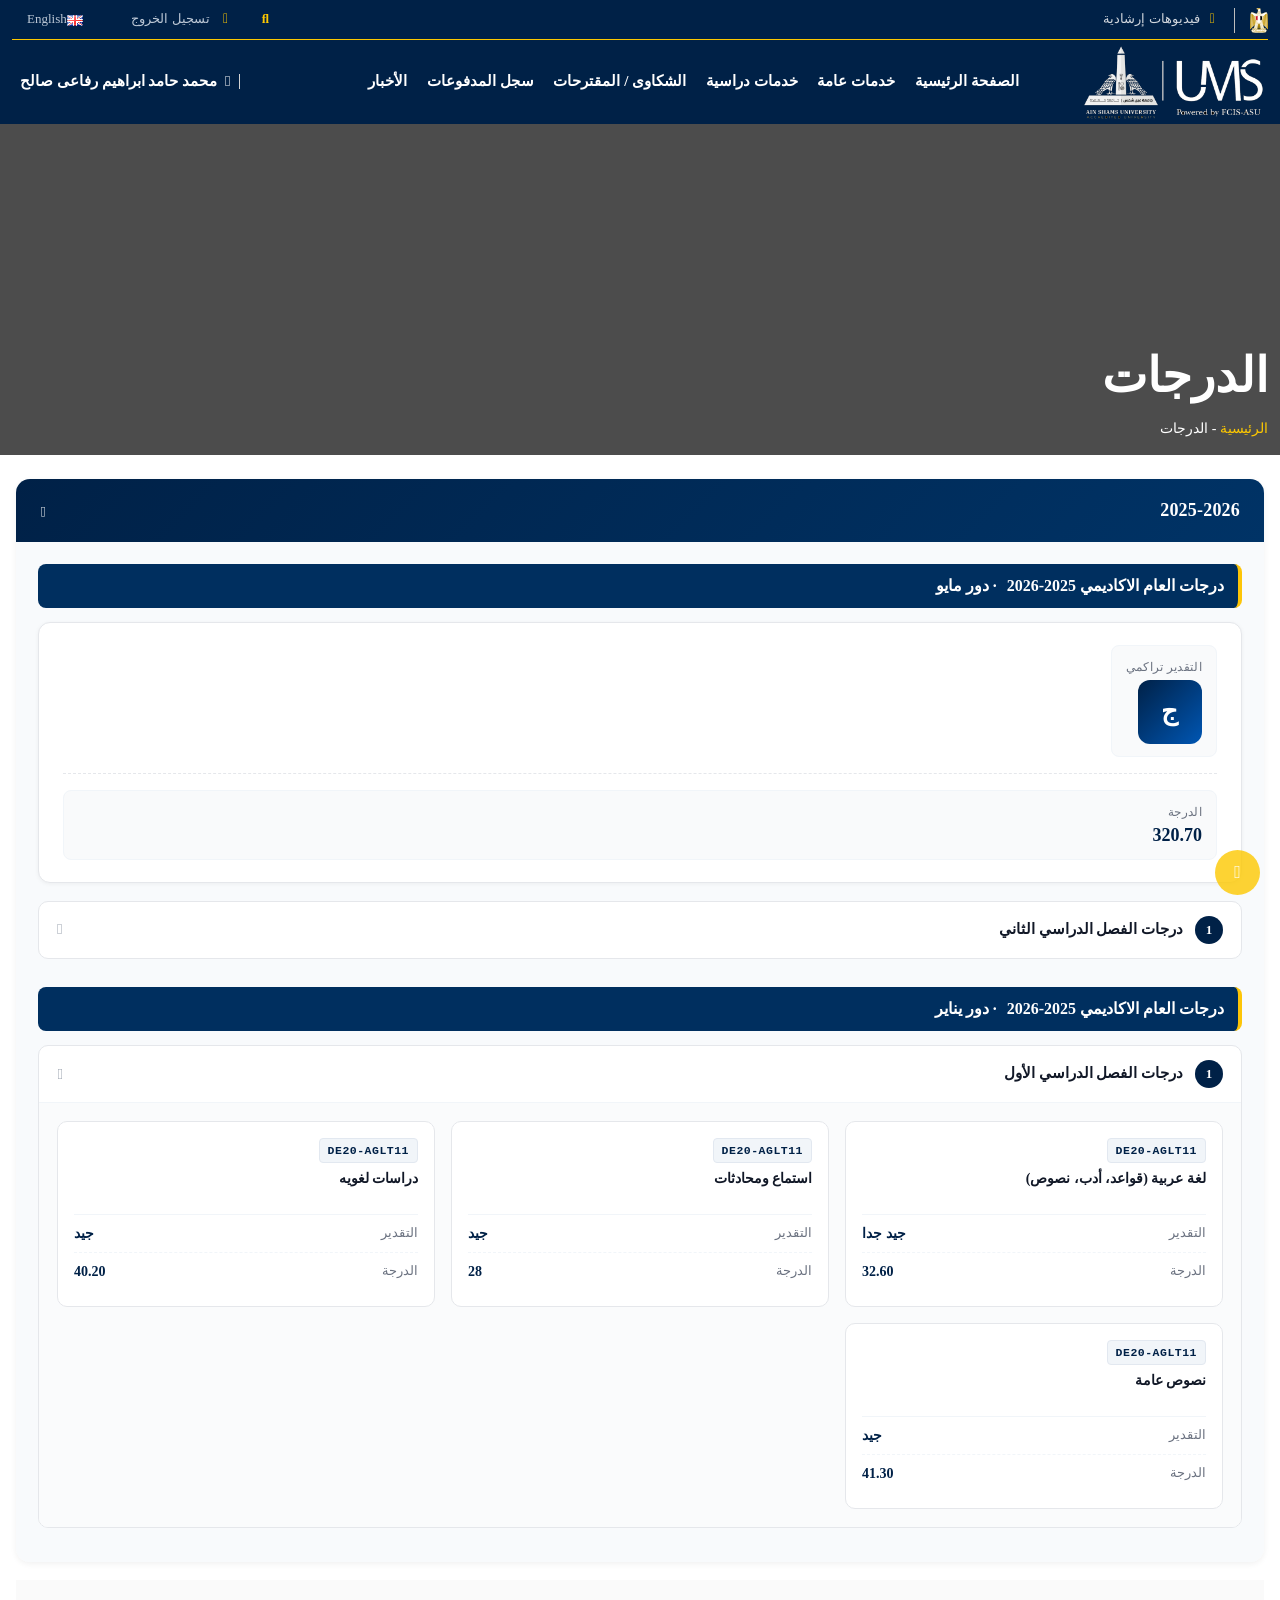
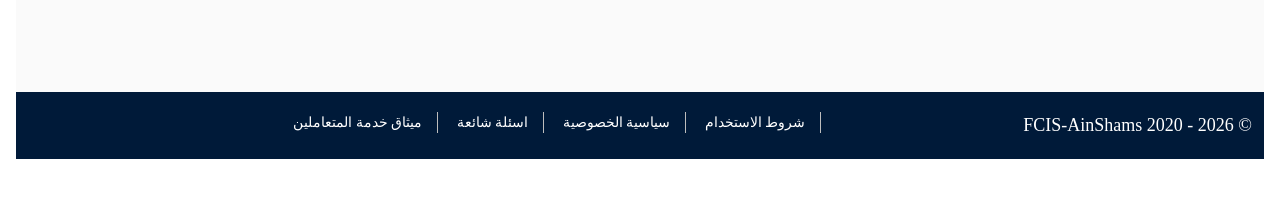
==== index.html @ cf07405a "Add files via upload" ====
<!DOCTYPE html>
<!-- saved from url=(0036)https://ums.asu.edu.eg/StudentGrades -->
<html lang="ar" dir="rtl" style=""
    class="js flexbox flexboxlegacy canvas canvastext webgl no-touch geolocation postmessage no-websqldatabase indexeddb hashchange history draganddrop websockets rgba hsla multiplebgs backgroundsize borderimage borderradius boxshadow textshadow opacity cssanimations csscolumns cssgradients cssreflections csstransforms csstransforms3d csstransitions fontface generatedcontent video audio localstorage sessionstorage webworkers no-applicationcache svg inlinesvg smil svgclippaths k-webkit k-webkit150 js flexbox flexboxlegacy canvas canvastext webgl no-touch geolocation postmessage no-websqldatabase indexeddb hashchange history draganddrop websockets rgba hsla multiplebgs backgroundsize borderimage borderradius boxshadow textshadow opacity cssanimations csscolumns cssgradients cssreflections csstransforms csstransforms3d csstransitions fontface generatedcontent video audio localstorage sessionstorage webworkers no-applicationcache svg inlinesvg smil svgclippaths js  js flexbox canvas canvastext webgl no-touch geolocation postmessage no-websqldatabase indexeddb hashchange history draganddrop websockets rgba hsla multiplebgs backgroundsize borderimage borderradius boxshadow textshadow opacity cssanimations csscolumns cssgradients cssreflections csstransforms csstransforms3d csstransitions fontface generatedcontent video audio localstorage sessionstorage webworkers no-applicationcache svg inlinesvg smil svgclippaths">

<head>
    <meta http-equiv="Content-Type" content="text/html; charset=UTF-8">
    <style type="text/css">
        .swal-icon--error {
            border-color: #f27474;
            -webkit-animation: animateErrorIcon .5s;
            animation: animateErrorIcon .5s
        }

        .swal-icon--error__x-mark {
            position: relative;
            display: block;
            -webkit-animation: animateXMark .5s;
            animation: animateXMark .5s
        }

        .swal-icon--error__line {
            position: absolute;
            height: 5px;
            width: 47px;
            background-color: #f27474;
            display: block;
            top: 37px;
            border-radius: 2px
        }

        .swal-icon--error__line--left {
            -webkit-transform: rotate(45deg);
            transform: rotate(45deg);
            left: 17px
        }

        .swal-icon--error__line--right {
            -webkit-transform: rotate(-45deg);
            transform: rotate(-45deg);
            right: 16px
        }

        @-webkit-keyframes animateErrorIcon {
            0% {
                -webkit-transform: rotateX(100deg);
                transform: rotateX(100deg);
                opacity: 0
            }

            to {
                -webkit-transform: rotateX(0deg);
                transform: rotateX(0deg);
                opacity: 1
            }
        }

        @keyframes animateErrorIcon {
            0% {
                -webkit-transform: rotateX(100deg);
                transform: rotateX(100deg);
                opacity: 0
            }

            to {
                -webkit-transform: rotateX(0deg);
                transform: rotateX(0deg);
                opacity: 1
            }
        }

        @-webkit-keyframes animateXMark {
            0% {
                -webkit-transform: scale(.4);
                transform: scale(.4);
                margin-top: 26px;
                opacity: 0
            }

            50% {
                -webkit-transform: scale(.4);
                transform: scale(.4);
                margin-top: 26px;
                opacity: 0
            }

            80% {
                -webkit-transform: scale(1.15);
                transform: scale(1.15);
                margin-top: -6px
            }

            to {
                -webkit-transform: scale(1);
                transform: scale(1);
                margin-top: 0;
                opacity: 1
            }
        }

        @keyframes animateXMark {
            0% {
                -webkit-transform: scale(.4);
                transform: scale(.4);
                margin-top: 26px;
                opacity: 0
            }

            50% {
                -webkit-transform: scale(.4);
                transform: scale(.4);
                margin-top: 26px;
                opacity: 0
            }

            80% {
                -webkit-transform: scale(1.15);
                transform: scale(1.15);
                margin-top: -6px
            }

            to {
                -webkit-transform: scale(1);
                transform: scale(1);
                margin-top: 0;
                opacity: 1
            }
        }

        .swal-icon--warning {
            border-color: #f8bb86;
            -webkit-animation: pulseWarning .75s infinite alternate;
            animation: pulseWarning .75s infinite alternate
        }

        .swal-icon--warning__body {
            width: 5px;
            height: 47px;
            top: 10px;
            border-radius: 2px;
            margin-left: -2px
        }

        .swal-icon--warning__body,
        .swal-icon--warning__dot {
            position: absolute;
            left: 50%;
            background-color: #f8bb86
        }

        .swal-icon--warning__dot {
            width: 7px;
            height: 7px;
            border-radius: 50%;
            margin-left: -4px;
            bottom: -11px
        }

        @-webkit-keyframes pulseWarning {
            0% {
                border-color: #f8d486
            }

            to {
                border-color: #f8bb86
            }
        }

        @keyframes pulseWarning {
            0% {
                border-color: #f8d486
            }

            to {
                border-color: #f8bb86
            }
        }

        .swal-icon--success {
            border-color: #a5dc86
        }

        .swal-icon--success:after,
        .swal-icon--success:before {
            content: "";
            border-radius: 50%;
            position: absolute;
            width: 60px;
            height: 120px;
            background: #fff;
            -webkit-transform: rotate(45deg);
            transform: rotate(45deg)
        }

        .swal-icon--success:before {
            border-radius: 120px 0 0 120px;
            top: -7px;
            left: -33px;
            -webkit-transform: rotate(-45deg);
            transform: rotate(-45deg);
            -webkit-transform-origin: 60px 60px;
            transform-origin: 60px 60px
        }

        .swal-icon--success:after {
            border-radius: 0 120px 120px 0;
            top: -11px;
            left: 30px;
            -webkit-transform: rotate(-45deg);
            transform: rotate(-45deg);
            -webkit-transform-origin: 0 60px;
            transform-origin: 0 60px;
            -webkit-animation: rotatePlaceholder 4.25s ease-in;
            animation: rotatePlaceholder 4.25s ease-in
        }

        .swal-icon--success__ring {
            width: 80px;
            height: 80px;
            border: 4px solid hsla(98, 55%, 69%, .2);
            border-radius: 50%;
            box-sizing: content-box;
            position: absolute;
            left: -4px;
            top: -4px;
            z-index: 2
        }

        .swal-icon--success__hide-corners {
            width: 5px;
            height: 90px;
            background-color: #fff;
            padding: 1px;
            position: absolute;
            left: 28px;
            top: 8px;
            z-index: 1;
            -webkit-transform: rotate(-45deg);
            transform: rotate(-45deg)
        }

        .swal-icon--success__line {
            height: 5px;
            background-color: #a5dc86;
            display: block;
            border-radius: 2px;
            position: absolute;
            z-index: 2
        }

        .swal-icon--success__line--tip {
            width: 25px;
            left: 14px;
            top: 46px;
            -webkit-transform: rotate(45deg);
            transform: rotate(45deg);
            -webkit-animation: animateSuccessTip .75s;
            animation: animateSuccessTip .75s
        }

        .swal-icon--success__line--long {
            width: 47px;
            right: 8px;
            top: 38px;
            -webkit-transform: rotate(-45deg);
            transform: rotate(-45deg);
            -webkit-animation: animateSuccessLong .75s;
            animation: animateSuccessLong .75s
        }

        @-webkit-keyframes rotatePlaceholder {
            0% {
                -webkit-transform: rotate(-45deg);
                transform: rotate(-45deg)
            }

            5% {
                -webkit-transform: rotate(-45deg);
                transform: rotate(-45deg)
            }

            12% {
                -webkit-transform: rotate(-405deg);
                transform: rotate(-405deg)
            }

            to {
                -webkit-transform: rotate(-405deg);
                transform: rotate(-405deg)
            }
        }

        @keyframes rotatePlaceholder {
            0% {
                -webkit-transform: rotate(-45deg);
                transform: rotate(-45deg)
            }

            5% {
                -webkit-transform: rotate(-45deg);
                transform: rotate(-45deg)
            }

            12% {
                -webkit-transform: rotate(-405deg);
                transform: rotate(-405deg)
            }

            to {
                -webkit-transform: rotate(-405deg);
                transform: rotate(-405deg)
            }
        }

        @-webkit-keyframes animateSuccessTip {
            0% {
                width: 0;
                left: 1px;
                top: 19px
            }

            54% {
                width: 0;
                left: 1px;
                top: 19px
            }

            70% {
                width: 50px;
                left: -8px;
                top: 37px
            }

            84% {
                width: 17px;
                left: 21px;
                top: 48px
            }

            to {
                width: 25px;
                left: 14px;
                top: 45px
            }
        }

        @keyframes animateSuccessTip {
            0% {
                width: 0;
                left: 1px;
                top: 19px
            }

            54% {
                width: 0;
                left: 1px;
                top: 19px
            }

            70% {
                width: 50px;
                left: -8px;
                top: 37px
            }

            84% {
                width: 17px;
                left: 21px;
                top: 48px
            }

            to {
                width: 25px;
                left: 14px;
                top: 45px
            }
        }

        @-webkit-keyframes animateSuccessLong {
            0% {
                width: 0;
                right: 46px;
                top: 54px
            }

            65% {
                width: 0;
                right: 46px;
                top: 54px
            }

            84% {
                width: 55px;
                right: 0;
                top: 35px
            }

            to {
                width: 47px;
                right: 8px;
                top: 38px
            }
        }

        @keyframes animateSuccessLong {
            0% {
                width: 0;
                right: 46px;
                top: 54px
            }

            65% {
                width: 0;
                right: 46px;
                top: 54px
            }

            84% {
                width: 55px;
                right: 0;
                top: 35px
            }

            to {
                width: 47px;
                right: 8px;
                top: 38px
            }
        }

        .swal-icon--info {
            border-color: #c9dae1
        }

        .swal-icon--info:before {
            width: 5px;
            height: 29px;
            bottom: 17px;
            border-radius: 2px;
            margin-left: -2px
        }

        .swal-icon--info:after,
        .swal-icon--info:before {
            content: "";
            position: absolute;
            left: 50%;
            background-color: #c9dae1
        }

        .swal-icon--info:after {
            width: 7px;
            height: 7px;
            border-radius: 50%;
            margin-left: -3px;
            top: 19px
        }

        .swal-icon {
            width: 80px;
            height: 80px;
            border-width: 4px;
            border-style: solid;
            border-radius: 50%;
            padding: 0;
            position: relative;
            box-sizing: content-box;
            margin: 20px auto
        }

        .swal-icon:first-child {
            margin-top: 32px
        }

        .swal-icon--custom {
            width: auto;
            height: auto;
            max-width: 100%;
            border: none;
            border-radius: 0
        }

        .swal-icon img {
            max-width: 100%;
            max-height: 100%
        }

        .swal-title {
            color: rgba(0, 0, 0, .65);
            font-weight: 600;
            text-transform: none;
            position: relative;
            display: block;
            padding: 13px 16px;
            font-size: 27px;
            line-height: normal;
            text-align: center;
            margin-bottom: 0
        }

        .swal-title:first-child {
            margin-top: 26px
        }

        .swal-title:not(:first-child) {
            padding-bottom: 0
        }

        .swal-title:not(:last-child) {
            margin-bottom: 13px
        }

        .swal-text {
            font-size: 16px;
            position: relative;
            float: none;
            line-height: normal;
            vertical-align: top;
            text-align: left;
            display: inline-block;
            margin: 0;
            padding: 0 10px;
            font-weight: 400;
            color: rgba(0, 0, 0, .64);
            max-width: calc(100% - 20px);
            overflow-wrap: break-word;
            box-sizing: border-box
        }

        .swal-text:first-child {
            margin-top: 45px
        }

        .swal-text:last-child {
            margin-bottom: 45px
        }

        .swal-footer {
            text-align: right;
            padding-top: 13px;
            margin-top: 13px;
            padding: 13px 16px;
            border-radius: inherit;
            border-top-left-radius: 0;
            border-top-right-radius: 0
        }

        .swal-button-container {
            margin: 5px;
            display: inline-block;
            position: relative
        }

        .swal-button {
            background-color: #7cd1f9;
            color: #fff;
            border: none;
            box-shadow: none;
            border-radius: 5px;
            font-weight: 600;
            font-size: 14px;
            padding: 10px 24px;
            margin: 0;
            cursor: pointer
        }

        .swal-button:not([disabled]):hover {
            background-color: #78cbf2
        }

        .swal-button:active {
            background-color: #70bce0
        }

        .swal-button:focus {
            outline: none;
            box-shadow: 0 0 0 1px #fff, 0 0 0 3px rgba(43, 114, 165, .29)
        }

        .swal-button[disabled] {
            opacity: .5;
            cursor: default
        }

        .swal-button::-moz-focus-inner {
            border: 0
        }

        .swal-button--cancel {
            color: #555;
            background-color: #efefef
        }

        .swal-button--cancel:not([disabled]):hover {
            background-color: #e8e8e8
        }

        .swal-button--cancel:active {
            background-color: #d7d7d7
        }

        .swal-button--cancel:focus {
            box-shadow: 0 0 0 1px #fff, 0 0 0 3px rgba(116, 136, 150, .29)
        }

        .swal-button--danger {
            background-color: #e64942
        }

        .swal-button--danger:not([disabled]):hover {
            background-color: #df4740
        }

        .swal-button--danger:active {
            background-color: #cf423b
        }

        .swal-button--danger:focus {
            box-shadow: 0 0 0 1px #fff, 0 0 0 3px rgba(165, 43, 43, .29)
        }

        .swal-content {
            padding: 0 20px;
            margin-top: 20px;
            font-size: medium
        }

        .swal-content:last-child {
            margin-bottom: 20px
        }

        .swal-content__input,
        .swal-content__textarea {
            -webkit-appearance: none;
            background-color: #fff;
            border: none;
            font-size: 14px;
            display: block;
            box-sizing: border-box;
            width: 100%;
            border: 1px solid rgba(0, 0, 0, .14);
            padding: 10px 13px;
            border-radius: 2px;
            transition: border-color .2s
        }

        .swal-content__input:focus,
        .swal-content__textarea:focus {
            outline: none;
            border-color: #6db8ff
        }

        .swal-content__textarea {
            resize: vertical
        }

        .swal-button--loading {
            color: transparent
        }

        .swal-button--loading~.swal-button__loader {
            opacity: 1
        }

        .swal-button__loader {
            position: absolute;
            height: auto;
            width: 43px;
            z-index: 2;
            left: 50%;
            top: 50%;
            -webkit-transform: translateX(-50%) translateY(-50%);
            transform: translateX(-50%) translateY(-50%);
            text-align: center;
            pointer-events: none;
            opacity: 0
        }

        .swal-button__loader div {
            display: inline-block;
            float: none;
            vertical-align: baseline;
            width: 9px;
            height: 9px;
            padding: 0;
            border: none;
            margin: 2px;
            opacity: .4;
            border-radius: 7px;
            background-color: hsla(0, 0%, 100%, .9);
            transition: background .2s;
            -webkit-animation: swal-loading-anim 1s infinite;
            animation: swal-loading-anim 1s infinite
        }

        .swal-button__loader div:nth-child(3n+2) {
            -webkit-animation-delay: .15s;
            animation-delay: .15s
        }

        .swal-button__loader div:nth-child(3n+3) {
            -webkit-animation-delay: .3s;
            animation-delay: .3s
        }

        @-webkit-keyframes swal-loading-anim {
            0% {
                opacity: .4
            }

            20% {
                opacity: .4
            }

            50% {
                opacity: 1
            }

            to {
                opacity: .4
            }
        }

        @keyframes swal-loading-anim {
            0% {
                opacity: .4
            }

            20% {
                opacity: .4
            }

            50% {
                opacity: 1
            }

            to {
                opacity: .4
            }
        }

        .swal-overlay {
            position: fixed;
            top: 0;
            bottom: 0;
            left: 0;
            right: 0;
            text-align: center;
            font-size: 0;
            overflow-y: auto;
            background-color: rgba(0, 0, 0, .4);
            z-index: 10000;
            pointer-events: none;
            opacity: 0;
            transition: opacity .3s
        }

        .swal-overlay:before {
            content: " ";
            display: inline-block;
            vertical-align: middle;
            height: 100%
        }

        .swal-overlay--show-modal {
            opacity: 1;
            pointer-events: auto
        }

        .swal-overlay--show-modal .swal-modal {
            opacity: 1;
            pointer-events: auto;
            box-sizing: border-box;
            -webkit-animation: showSweetAlert .3s;
            animation: showSweetAlert .3s;
            will-change: transform
        }

        .swal-modal {
            width: 478px;
            opacity: 0;
            pointer-events: none;
            background-color: #fff;
            text-align: center;
            border-radius: 5px;
            position: static;
            margin: 20px auto;
            display: inline-block;
            vertical-align: middle;
            -webkit-transform: scale(1);
            transform: scale(1);
            -webkit-transform-origin: 50% 50%;
            transform-origin: 50% 50%;
            z-index: 10001;
            transition: opacity .2s, -webkit-transform .3s;
            transition: transform .3s, opacity .2s;
            transition: transform .3s, opacity .2s, -webkit-transform .3s
        }

        @media (max-width:500px) {
            .swal-modal {
                width: calc(100% - 20px)
            }
        }

        @-webkit-keyframes showSweetAlert {
            0% {
                -webkit-transform: scale(1);
                transform: scale(1)
            }

            1% {
                -webkit-transform: scale(.5);
                transform: scale(.5)
            }

            45% {
                -webkit-transform: scale(1.05);
                transform: scale(1.05)
            }

            80% {
                -webkit-transform: scale(.95);
                transform: scale(.95)
            }

            to {
                -webkit-transform: scale(1);
                transform: scale(1)
            }
        }

        @keyframes showSweetAlert {
            0% {
                -webkit-transform: scale(1);
                transform: scale(1)
            }

            1% {
                -webkit-transform: scale(.5);
                transform: scale(.5)
            }

            45% {
                -webkit-transform: scale(1.05);
                transform: scale(1.05)
            }

            80% {
                -webkit-transform: scale(.95);
                transform: scale(.95)
            }

            to {
                -webkit-transform: scale(1);
                transform: scale(1)
            }
        }
    </style>



    <meta name="viewport" content="width=device-width, initial-scale=1, shrink-to-fit=no">
    <meta property="og:url" content="https://ums.asu.edu.eg/">
    <meta property="og:image" content="/images/logoums (1).png">
    <meta property="og:description" content="Digital Management System of Ain Shams University">
    <meta property="og:image:width" content="1280">
    <meta property="og:image:height" content="640">
    <link rel="icon" href="https://ums.asu.edu.eg/favicon.ico" type="image/x-icon">
    <title>الدرجات | منصة الجامعة الذكية </title>


    <!-- Normalize CSS -->
    <link rel="stylesheet" href="./الدرجات _ منصة الجامعة الذكية_files/normalize.css">
    <!-- Main CSS -->
    <link rel="stylesheet" href="./الدرجات _ منصة الجامعة الذكية_files/main.css">
    <!-- Bootstrap CSS -->
    <link rel="stylesheet" href="./الدرجات _ منصة الجامعة الذكية_files/bootstrap.min.css">
    <!-- Animate CSS -->
    <link rel="stylesheet" href="./الدرجات _ منصة الجامعة الذكية_files/animate.min.css">
    <!-- Font-awesome CSS-->
    <link rel="stylesheet" href="./الدرجات _ منصة الجامعة الذكية_files/all.min.css">
    <link rel="stylesheet" href="./الدرجات _ منصة الجامعة الذكية_files/fontawesome.min.css">
    <!-- Owl Caousel CSS -->
    <link rel="stylesheet" href="./الدرجات _ منصة الجامعة الذكية_files/owl.carousel.min.css">
    <link rel="stylesheet" href="./الدرجات _ منصة الجامعة الذكية_files/owl.theme.default.min.css">
    <!-- Main Menu CSS -->
    <link rel="stylesheet" href="./الدرجات _ منصة الجامعة الذكية_files/meanmenu.min.css">
    <!-- nivo slider CSS -->
    <link rel="stylesheet" href="./الدرجات _ منصة الجامعة الذكية_files/nivo-slider.css" type="text/css">
    <link rel="stylesheet" href="./الدرجات _ منصة الجامعة الذكية_files/preview.css" type="text/css" media="screen">
    <!-- Datetime Picker Style CSS -->
    <link rel="stylesheet" href="./الدرجات _ منصة الجامعة الذكية_files/jquery.datetimepicker.css">
    <!-- Select2 CSS -->
    <link rel="stylesheet" href="./الدرجات _ منصة الجامعة الذكية_files/select2.min.css">
    <!-- Magic popup CSS -->
    <link rel="stylesheet" href="./الدرجات _ منصة الجامعة الذكية_files/magnific-popup.css">
    <!-- Switch Style CSS -->
    <link rel="stylesheet" href="./الدرجات _ منصة الجامعة الذكية_files/hover-min.css">
    <!-- ReImageGrid CSS -->
    <link rel="stylesheet" href="./الدرجات _ منصة الجامعة الذكية_files/reImageGrid.css">
    <!-- Nouislider Style CSS -->
    <link rel="stylesheet" href="./الدرجات _ منصة الجامعة الذكية_files/nouislider.min.css">
    <!-- Custom CSS -->
    <link rel="stylesheet" href="./الدرجات _ منصة الجامعة الذكية_files/style.css">

    <link href="./الدرجات _ منصة الجامعة الذكية_files/fontawesome-all.css" rel="stylesheet">
    <!--Kendo-->
    <link href="./الدرجات _ منصة الجامعة الذكية_files/kendo.common-bootstrap.min.css" rel="stylesheet" type="text/css">
    <link href="./الدرجات _ منصة الجامعة الذكية_files/kendo.mobile.all.min.css" rel="stylesheet" type="text/css">
    <link href="./الدرجات _ منصة الجامعة الذكية_files/kendo.dataviz.min.css" rel="stylesheet" type="text/css">
    <link href="./الدرجات _ منصة الجامعة الذكية_files/kendo.bootstrap.min.css" rel="stylesheet" type="text/css">
    <link href="./الدرجات _ منصة الجامعة الذكية_files/kendo.dataviz.bootstrap.min.css" rel="stylesheet" type="text/css">
    <!--Kendo custom styles-->
    <style>
        .k-dropdown .k-state-focused,
        .k-filebrowser-dropzone,
        .k-list>.k-state-hover,
        .k-listbox .k-item:hover:not(.k-state-disabled),
        .k-mobile-list .k-edit-label.k-check:active,
        .k-mobile-list .k-item>.k-label:active,
        .k-mobile-list .k-item>.k-link:active,
        .k-mobile-list .k-recur-view .k-check:active,
        .k-pager-wrap .k-link:hover,
        .k-scheduler .k-scheduler-toolbar ul li.k-state-hover,
        .k-splitbar-horizontal-hover:hover,
        .k-splitbar-vertical-hover:hover,
        .k-state-hover,
        .k-state-hover:hover {
            background-color: #0021473d;
        }

        .k-list>.k-state-focused.k-state-selected,
        .k-listview>.k-state-focused.k-state-selected,
        .k-state-focused.k-state-selected,
        td.k-state-focused.k-state-selected {
            box-shadow: inset 0 0 10px 3px #002147;
        }

        .k-draghandle.k-state-selected:hover,
        .k-ghost-splitbar-horizontal,
        .k-ghost-splitbar-vertical,
        .k-list>.k-state-highlight,
        .k-list>.k-state-selected,
        .k-marquee-color,
        .k-panel>.k-state-selected,
        .k-scheduler .k-scheduler-toolbar .k-state-selected,
        .k-scheduler .k-today.k-state-selected,
        .k-state-selected,
        .k-state-selected:link,
        .k-state-selected:visited,
        .k-tool.k-state-selected {
            background-color: #002147;
            border-color: #002147;
        }

        .k-link:link,
        .k-link:visited,
        .k-nav-current.k-state-hover .k-link {
            color: #002147;
        }
    </style>
    <link href="./الدرجات _ منصة الجامعة الذكية_files/kendo.rtl.min.css" rel="stylesheet" type="text/css">
    <script src="./الدرجات _ منصة الجامعة الذكية_files/jquery-2.2.4.min.js.تنزيل" type="text/javascript"></script>
    <script src="./الدرجات _ منصة الجامعة الذكية_files/modernizr-2.8.3.js.تنزيل"></script>
    <script src="./الدرجات _ منصة الجامعة الذكية_files/jszip.min.js.تنزيل"></script>
    <script src="./الدرجات _ منصة الجامعة الذكية_files/kendo.all.min.js.تنزيل"></script>
    <script src="./الدرجات _ منصة الجامعة الذكية_files/kendo.dropdownlist.min.js.تنزيل"></script>
    <script src="./الدرجات _ منصة الجامعة الذكية_files/kendo.aspnetmvc.min.js.تنزيل"></script>
    <script src="./الدرجات _ منصة الجامعة الذكية_files/modernizr-2.8.3.js.تنزيل"></script>
    <script src="./الدرجات _ منصة الجامعة الذكية_files/kendo.modernizr.custom.js.تنزيل"></script>


    <!-- BEGIN SWEETALERT -->
    <link href="./الدرجات _ منصة الجامعة الذكية_files/sweetalert2.min.css" rel="stylesheet">
    <script src="./الدرجات _ منصة الجامعة الذكية_files/sweetalert2.min.js.تنزيل"></script>
    <script src="./الدرجات _ منصة الجامعة الذكية_files/modernizr-2.8.3.min.js.تنزيل"></script>

    <script src="./الدرجات _ منصة الجامعة الذكية_files/sweetalert.min.js.تنزيل"></script>
    <!-- Owl Cauosel JS -->
    <script src="./الدرجات _ منصة الجامعة الذكية_files/owl.carousel.min.js.تنزيل" type="text/javascript"></script>
    <style>
        .BDTLL_status {
            cursor: pointer;
            display: inline;
            margin-right: 3px;
            width: 16px;
            height: 16px;
        }

        /*# sourceMappingURL=[data-uri] */
    </style>
    <style>
        .BDTLL_icon_ok {
            background-image: url([data-uri]);
        }

        .BDTLL_icon_critical {
            background-image: url([data-uri]);
        }

        .BDTLL_icon_alert {
            background-image: url([data-uri]);
        }

        .BDTLL_icon_disabled {
            background-image: url([data-uri]);
        }

        .BDTLL_icon_whitelisted {
            background-image: url([data-uri]);
        }

        .BDTLL_Search_Popup {
            font-family: -apple-system, BlinkMacSystemFont, 'Segoe UI', 'Roboto', system-ui;

            position: absolute !important;
            min-height: 70px !important;

            border-style: solid !important;
            border-width: 1px !important;
            border-radius: 5px !important;

            overflow: hidden !important;
            z-index: 999999999999999 !important;

            background-color: rgb(255, 255, 255) !important;
            border-color: rgba(100, 100, 100, 0.9) !important;
        }

        .BDTLL_Search_Popup>.BDTLL_left_box {
            position: absolute !important;
            top: 0px !important;
            height: auto !important;
            bottom: 0px !important;

            left: 0px !important;
            width: 92px !important;

            background-size: 50px 50px !important;
            background-repeat: no-repeat !important;
            background-position: center !important;

            background-color: rgb(240, 242, 246) !important;
        }

        .BDTLL_Search_Popup>.BDTLL_right_box {
            display: inline-block !important;
            margin-left: 92px !important;
            width: 210pt !important;

            box-sizing: border-box !important;
            padding-left: 10px !important;
            padding-right: 5px !important;
        }

        .BDTLL_Search_Popup p {
            white-space: pre-wrap !important;
            word-wrap: normal !important;
            margin: 0px !important;
            padding: 0px !important;
            text-align: left;
        }

        .BDTLL_Search_Popup .BDTLL_title {
            font-size: 16px !important;
            margin-top: 12px !important;
        }

        .BDTLL_Search_Popup .BDTLL_description {
            font-size: 12px !important;
            margin-top: 5px !important;
        }

        .BDTLL_Search_Popup .BDTLL_web_protection {
            font-size: 11px !important;
            margin-top: 15px !important;
            margin-bottom: 10px !important;
        }

        .BDTLL_Search_Popup .BDTLL_strong {
            color: rgb(7, 20, 45) !important;
        }

        .BDTLL_Search_Popup .BDTLL_mild {
            color: rgb(81, 91, 109) !important;
        }

        @media (prefers-color-scheme: dark) {
            .BDTLL_Search_Popup {
                background-color: rgb(56, 67, 87) !important;
                border-color: rgba(169, 169, 169, 0.9) !important;
            }

            .BDTLL_Search_Popup>.BDTLL_left_box {
                background-color: rgb(7, 20, 45) !important;
            }

            .BDTLL_Search_Popup .BDTLL_strong {
                color: rgb(239, 241, 249) !important;
            }

            .BDTLL_Search_Popup .BDTLL_mild {
                color: rgb(217, 217, 217) !important;
            }
        }

        /*# sourceMappingURL=[data-uri] */
    </style>
</head>
<!-- Head End -->
<!-- Body Start -->

<body dir="rtl">












    <div id="wrapper" style="position: relative;">

        <!-- Header Start -->

        <style>
            .navbar-nav {
                flex-direction: row !important;
            }
        </style>
        <link href="./الدرجات _ منصة الجامعة الذكية_files/Menu.css" rel="stylesheet">
        <header>
            <div id="header1" class="header2-area">


                <script src="./الدرجات _ منصة الجامعة الذكية_files/Language.js.تنزيل"></script>
                <style>
                    .main-menu-area .header-search {
                        margin: 0px 0px !important;
                    }
                </style>
                <!-- TopHeader Start -->
                <div class="header-top-area">
                    <div class="container">
                        <div class="top-bar-border">
                            <div class="row">
                                <div class="col-xl-6 col-lg-6 col-md-6 col-sm-12 ">
                                    <div class="header-top-left">
                                        <ul class="Mobile-Hidden">
                                            <li><img style="height:25px;"
                                                    src="./الدرجات _ منصة الجامعة الذكية_files/arms_of_Egypt_(Official).svg">
                                            </li>
                                            <li style="text-transform:capitalize;"><i class="fa fa-play-circle"
                                                    aria-hidden="true"></i><a
                                                    href="https://ums.asu.edu.eg/App/VideosSection">فيديوهات إرشادية</a>
                                            </li>
                                        </ul>
                                    </div>
                                </div>
                                <div class="col-xl-6 col-lg-6 col-md-6 col-sm-12">
                                    <div class="header-top-right">
                                        <ul class="main-menu-area">
                                            <li>
                                                <div class="header-search d-none d-lg-block">
                                                    <form action="https://ums.asu.edu.eg/Search/GetSearchResult"
                                                        method="GET">
                                                        <input type="text" class="search-form" name="UserQuery"
                                                            placeholder="بحث" required="">
                                                        <a href="https://ums.asu.edu.eg/StudentGrades#"
                                                            class="search-button" id="search-button"><i
                                                                class="fa fa-search" aria-hidden="true"></i></a>
                                                    </form>
                                                </div>
                                            </li>
                                            <li>
                                                <a class="login-btn-area" href="https://ums.asu.edu.eg/App/Logout"
                                                    id="logout-button"><i class="fa fa-lock"></i> تسجيل الخروج</a>
                                            </li>


                                            <li><a class="login-btn-area"
                                                    onclick="SelectedIndexChanged(&#39;en&#39;); location.reload();"
                                                    href="https://ums.asu.edu.eg/StudentGrades#"> <img
                                                        src="./الدرجات _ منصة الجامعة الذكية_files/gb.png"
                                                        alt="English">English</a></li>
                                        </ul>
                                    </div>
                                </div>
                            </div>
                        </div>
                    </div>
                </div>
                <!-- TopHeader End -->


                <!-- MenuHeader Start -->
                <div class="main-menu-area bg-textPrimary" id="sticker">
                    <div class="container">
                        <div class="row">
                            <div class="col-xl-2 col-lg-3 col-md-3">
                                <a href="https://ums.asu.edu.eg/"><img class="img-responsive"
                                        src="./الدرجات _ منصة الجامعة الذكية_files/logoums (1).png" alt="logo"></a>
                            </div>
                            <div class="col-xl-7 col-lg-7 col-md-7">
                                <nav id="desktop-nav">
                                    <ul style="text-align:center;">
                                        <li class=""><a href="https://ums.asu.edu.eg/UserInformation/MyAccount"> <span
                                                    class="title">الصفحة الرئيسية</span></a></li>
                                        <li class=""><a href="https://ums.asu.edu.eg/Services"> <span
                                                    class="title">خدمات عامة</span></a></li>
                                        <li class=""><a href="javascript:;"> <span>خدمات دراسية</span><span
                                                    class="nav-icon nav-arrow"></span></a>
                                            <ul class="mega-menu-area sub-mega-menu">
                                                <li><a href="https://ums.asu.edu.eg/MilitaryStudentFamilyDetails"> <span
                                                            class="title">بيانات مطلوبة</span></a></li>
                                                <li><a href="https://ums.asu.edu.eg/UserInformation/CurrentCourse">
                                                        <span class="title">المقررات</span></a><a
                                                        href="https://ums.asu.edu.eg/Schedule"> <span
                                                            class="title">الجدول</span></a><a
                                                        href="https://ums.asu.edu.eg/UserInformation/AllStudentCourseQRs">
                                                        <span class="title">لجان الاختبارات : رموز ال QR</span></a><a
                                                        href="https://ums.asu.edu.eg/YearWorkGradesForStudent"> <span
                                                            class="title">درجات اعمال السنة</span></a><a
                                                        href="https://ums.asu.edu.eg/StudentGrades"> <span
                                                            class="title">الدرجات</span></a></li>
                                                <li><a
                                                        href="https://ums.asu.edu.eg/RegisterElectiveCourse/Registration">
                                                        <span class="title">تسجيل المقررات الدراسية</span></a><a
                                                        href="https://ums.asu.edu.eg/OpenCourseRequest"> <span
                                                            class="title">طلب فتح مقرر للتسجيل</span></a><a
                                                        href="https://ums.asu.edu.eg/WithdrawCourseRequest"> <span
                                                            class="title">طلب انسحاب من مقرر</span></a><a
                                                        href="https://ums.asu.edu.eg/Appeal"> <span
                                                            class="title">الالتماسات</span></a><a
                                                        href="https://ums.asu.edu.eg/StudentGraduationRequirement">
                                                        <span class="title">متطلبات الجامعه</span></a></li>
                                                <li><a href="https://ums.asu.edu.eg/Bifurcation"> <span
                                                            class="title">التشعيب</span></a><a
                                                        href="https://ums.asu.edu.eg/Awards"> <span
                                                            class="title">الجوائز</span></a><a
                                                        href="https://ums.asu.edu.eg/UserInformation/StudentWarnings">
                                                        <span class="title">انذار أكاديمى</span></a><a
                                                        href="https://ums.asu.edu.eg/MilitaryEducationCourseRegistration">
                                                        <span class="title">تسجيل دورة التربية العسكرية</span></a><a
                                                        href="https://ums.asu.edu.eg/MilitaryCoursePreview"> <span
                                                            class="title">بيانات دورة التربية العسكرية</span></a></li>
                                            </ul>
                                        </li>
                                        <li class=""><a href="javascript:;"> <span>الشكاوى / المقترحات</span><span
                                                    class="nav-icon nav-arrow"></span></a>
                                            <ul>
                                                <li class=" "><a href="https://ums.asu.edu.eg/Complaint/ComplaintList">
                                                        <span class="title">الشكاوى / المقترحات</span></a></li>
                                                <li class=" "><a href="https://ums.asu.edu.eg/GeneralQuestionnaire">
                                                        <span class="title">رأيك يهمنا</span></a></li>
                                            </ul>
                                        </li>
                                        <li class=""><a href="javascript:;"> <span>سجل المدفوعات</span><span
                                                    class="nav-icon nav-arrow"></span></a>
                                            <ul>
                                                <li class=" "><a href="https://ums.asu.edu.eg/Home/Payment"> <span
                                                            class="title">المدفوعات المستحقة</span></a></li>
                                                <li class=" "><a href="https://ums.asu.edu.eg/Home/History"> <span
                                                            class="title">سجل التعاملات</span></a></li>
                                            </ul>
                                        </li>
                                        <li class=""><a href="https://ums.asu.edu.eg/InnerAnnouncement"> <span
                                                    class="title">الأخبار</span></a></li>
                                    </ul>
                                </nav>
                            </div>
                            <div class="col-xl-3 col-lg-2 col-md-2">
                                <nav id="desktop-nav">
                                    <ul class="header-user">
                                        <li>
                                            <a href="https://ums.asu.edu.eg/StudentGrades#" dir="rtl"><i
                                                    class="fa-solid fa-user" style="padding: 0 8px;"></i>محمد حامد
                                                ابراهيم رفاعى صالح</a>
                                            <ul>
                                                <li><a href="https://ums.asu.edu.eg/UserInformation">الصفحة الشخصية</a>
                                                </li>
                                                <li><a href="https://ums.asu.edu.eg/App/Logout">تسجيل الخروج</a></li>
                                            </ul>
                                        </li>
                                    </ul>
                                </nav>
                            </div>
                        </div>
                    </div>
                </div>
                <!-- MenuHeader End -->
                <div class="mobile-menu-area">
                    <div class="container">
                        <div class="row">
                            <div class="col-lg-12">
                                <div class="mobile-menu">
                                    <nav id="dropdown" style="display: block;">
                                        <ul>
                                            <li>
                                                <a href="https://ums.asu.edu.eg/StudentGrades#"><i
                                                        class="fa-solid fa-user"></i>محمد حامد ابراهيم رفاعى صالح</a>
                                                <ul>
                                                    <li><a href="https://ums.asu.edu.eg/UserInformation">الصفحة
                                                            الشخصية</a></li>
                                                    <li><a href="https://ums.asu.edu.eg/App/Logout">تسجيل الخروج</a>
                                                    </li>
                                                </ul>
                                            </li>
                                            <li class=""><a href="https://ums.asu.edu.eg/UserInformation/MyAccount">
                                                    <span class="title">الصفحة الرئيسية</span></a></li>
                                            <li class=""><a href="https://ums.asu.edu.eg/Services"> <span
                                                        class="title">خدمات عامة</span></a></li>
                                            <li class=""><a href="javascript:;"> <span>خدمات دراسية</span><span
                                                        class="nav-icon nav-arrow"></span></a>
                                                <ul class="mega-menu-area sub-mega-menu">
                                                    <li><a href="https://ums.asu.edu.eg/MilitaryStudentFamilyDetails">
                                                            <span class="title">بيانات مطلوبة</span></a></li>
                                                    <li><a href="https://ums.asu.edu.eg/UserInformation/CurrentCourse">
                                                            <span class="title">المقررات</span></a><a
                                                            href="https://ums.asu.edu.eg/Schedule"> <span
                                                                class="title">الجدول</span></a><a
                                                            href="https://ums.asu.edu.eg/UserInformation/AllStudentCourseQRs">
                                                            <span class="title">لجان الاختبارات : رموز ال
                                                                QR</span></a><a
                                                            href="https://ums.asu.edu.eg/YearWorkGradesForStudent">
                                                            <span class="title">درجات اعمال السنة</span></a><a
                                                            href="https://ums.asu.edu.eg/StudentGrades"> <span
                                                                class="title">الدرجات</span></a></li>
                                                    <li><a
                                                            href="https://ums.asu.edu.eg/RegisterElectiveCourse/Registration">
                                                            <span class="title">تسجيل المقررات الدراسية</span></a><a
                                                            href="https://ums.asu.edu.eg/OpenCourseRequest"> <span
                                                                class="title">طلب فتح مقرر للتسجيل</span></a><a
                                                            href="https://ums.asu.edu.eg/WithdrawCourseRequest"> <span
                                                                class="title">طلب انسحاب من مقرر</span></a><a
                                                            href="https://ums.asu.edu.eg/Appeal"> <span
                                                                class="title">الالتماسات</span></a><a
                                                            href="https://ums.asu.edu.eg/StudentGraduationRequirement">
                                                            <span class="title">متطلبات الجامعه</span></a></li>
                                                    <li><a href="https://ums.asu.edu.eg/Bifurcation"> <span
                                                                class="title">التشعيب</span></a><a
                                                            href="https://ums.asu.edu.eg/Awards"> <span
                                                                class="title">الجوائز</span></a><a
                                                            href="https://ums.asu.edu.eg/UserInformation/StudentWarnings">
                                                            <span class="title">انذار أكاديمى</span></a><a
                                                            href="https://ums.asu.edu.eg/MilitaryEducationCourseRegistration">
                                                            <span class="title">تسجيل دورة التربية العسكرية</span></a><a
                                                            href="https://ums.asu.edu.eg/MilitaryCoursePreview"> <span
                                                                class="title">بيانات دورة التربية العسكرية</span></a>
                                                    </li>
                                                </ul>
                                            </li>
                                            <li class=""><a href="javascript:;"> <span>الشكاوى / المقترحات</span><span
                                                        class="nav-icon nav-arrow"></span></a>
                                                <ul>
                                                    <li class=" "><a
                                                            href="https://ums.asu.edu.eg/Complaint/ComplaintList"> <span
                                                                class="title">الشكاوى / المقترحات</span></a></li>
                                                    <li class=" "><a href="https://ums.asu.edu.eg/GeneralQuestionnaire">
                                                            <span class="title">رأيك يهمنا</span></a></li>
                                                </ul>
                                            </li>
                                            <li class=""><a href="javascript:;"> <span>سجل المدفوعات</span><span
                                                        class="nav-icon nav-arrow"></span></a>
                                                <ul>
                                                    <li class=" "><a href="https://ums.asu.edu.eg/Home/Payment"> <span
                                                                class="title">المدفوعات المستحقة</span></a></li>
                                                    <li class=" "><a href="https://ums.asu.edu.eg/Home/History"> <span
                                                                class="title">سجل التعاملات</span></a></li>
                                                </ul>
                                            </li>
                                            <li class=""><a href="https://ums.asu.edu.eg/InnerAnnouncement"> <span
                                                        class="title">الأخبار</span></a></li>
                                        </ul>
                                    </nav>
                                </div>
                            </div>
                        </div>
                    </div>
                </div>
            </div>
        </header>
        <!--Inner Header Start -->

        <!-- Inner Page Banner Area Start Here -->
        <div class="inner-page-banner-area" style="background-image: url(&#39;../../assets/images/banner1.jpg&#39;);">
            <div class="container" style="max-height: 0px !important;">
                <div class="pagination-area" style="margin-top:15rem">
                    <h1>الدرجات</h1>
                    <ul>
                        <li><a href="https://ums.asu.edu.eg/UserInformation/MyAccount">الرئيسية</a> -</li>
                        <li>الدرجات</li>
                    </ul>
                </div>
            </div>
        </div>
        <!-- Inner Page Banner Area End Here -->
        <!-- PageBody Start -->



        <style>
            /* ===== Layout ===== */
            .ums-grades {
                min-height: calc(100vh - 250px);
                padding: 24px 16px 60px;
            }

            .ums-grades * {
                box-sizing: border-box;
            }

            /* ===== Status banners (held / unpaid / questionnaires) ===== */
            .ums-banner {
                display: flex;
                gap: 16px;
                align-items: flex-start;
                background: #ffffff;
                border-radius: 12px;
                padding: 20px 24px;
                margin-bottom: 16px;
                box-shadow: 0 1px 3px rgba(0, 0, 0, 0.05);
                border: 1px solid #e5e7eb;
            }

            .ums-banner__icon {
                width: 44px;
                height: 44px;
                border-radius: 10px;
                display: inline-flex;
                align-items: center;
                justify-content: center;
                font-size: 20px;
                flex-shrink: 0;
            }

            .ums-banner__body h5 {
                margin: 0 0 6px;
                font-size: 16px;
                font-weight: 600;
                color: #111827;
            }

            .ums-banner__body p {
                margin: 0;
                color: #4b5563;
                font-size: 14px;
                line-height: 1.6;
            }

            .ums-banner__body a {
                color: #002147;
                font-weight: 600;
                text-decoration: underline;
            }

            .ums-banner--danger {
                border-inline-start: 4px solid #dc2626;
            }

            .ums-banner--danger .ums-banner__icon {
                background: #fee2e2;
                color: #b91c1c;
            }

            .ums-banner--warning {
                border-inline-start: 4px solid #d97706;
            }

            .ums-banner--warning .ums-banner__icon {
                background: #fef3c7;
                color: #b45309;
            }

            .ums-banner--info {
                border-inline-start: 4px solid #2563eb;
            }

            .ums-banner--info .ums-banner__icon {
                background: #dbeafe;
                color: #1d4ed8;
            }

            /* ===== Academic year (top accordion) ===== */
            .ums-year {
                background: #ffffff;
                border-radius: 14px;
                box-shadow: 0 2px 6px rgba(0, 0, 0, 0.06);
                margin-bottom: 18px;
                overflow: hidden;
            }

            .ums-year__header {
                background: linear-gradient(135deg, #002147 0%, #003366 100%);
                color: #ffffff;
                padding: 18px 24px;
                display: flex;
                align-items: center;
                justify-content: space-between;
                cursor: pointer;
                user-select: none;
                transition: filter .15s ease;
            }

            .ums-year__header:hover {
                filter: brightness(1.08);
            }

            .ums-year__header-title {
                font-size: 18px;
                font-weight: 600;
                letter-spacing: .2px;
                display: flex;
                align-items: center;
                gap: 12px;
            }

            .ums-year__header-title i {
                opacity: .85;
            }

            .ums-year__chevron {
                transition: transform .25s ease;
                font-size: 14px;
            }

            .ums-year__header[aria-expanded="true"] .ums-year__chevron {
                transform: rotate(180deg);
            }

            .ums-year__body {
                padding: 22px;
                background: #f8fafc;
            }

            /* ===== Round section ===== */
            .ums-round {
                margin-bottom: 28px;
            }

            .ums-round:last-child {
                margin-bottom: 0;
            }

            .ums-round__title {
                font-size: 16px;
                font-weight: 600;
                color: #ffffff;
                margin: 0 0 14px;
                padding: 10px 14px;
                background: #002f5f;
                border-radius: 8px;
                border-inline-start: 4px solid #fdc507;
                display: flex;
                align-items: center;
                gap: 10px;
            }

            .ums-round__title i {
                color: #0056b3;
            }

            /* ===== Summary hero ===== */
            .ums-hero {
                background: #ffffff;
                border-radius: 12px;
                padding: 22px 24px;
                margin-bottom: 18px;
                box-shadow: 0 1px 4px rgba(0, 0, 0, 0.05);
                border: 1px solid #e5e7eb;
            }

            .ums-hero__top {
                display: flex;
                align-items: center;
                flex-wrap: wrap;
                gap: 14px;
                padding-bottom: 16px;
                border-bottom: 1px dashed #e5e7eb;
                margin-bottom: 16px;
            }

            .ums-hero__grade-letter {
                background: linear-gradient(135deg, #002147, #0056b3);
                color: #ffffff;
                font-size: 26px;
                font-weight: 700;
                min-width: 64px;
                height: 64px;
                border-radius: 12px;
                display: inline-flex;
                align-items: center;
                justify-content: center;
                letter-spacing: .5px;
                padding: 0 12px;
            }

            .ums-hero__grade-text {
                font-size: 18px;
                font-weight: 600;
                color: #002147;
                line-height: 1.4;
            }

            .ums-hero__grade-text small {
                display: block;
                color: #6b7280;
                font-size: 12px;
                font-weight: 500;
                margin-top: 2px;
            }

            .ums-honor {
                background: linear-gradient(135deg, #f59e0b, #d97706);
                color: #ffffff;
                font-weight: 600;
                font-size: 13px;
                padding: 6px 12px;
                border-radius: 20px;
                display: inline-flex;
                align-items: center;
                gap: 6px;
                box-shadow: 0 2px 4px rgba(217, 119, 6, .3);
            }

            .ums-stats {
                display: grid;
                grid-template-columns: repeat(auto-fit, minmax(140px, 1fr));
                gap: 12px;
            }

            .ums-stat {
                background: #f9fafb;
                border-radius: 8px;
                padding: 12px 14px;
                border: 1px solid #f1f5f9;
            }

            .ums-stat__label {
                color: #6b7280;
                font-size: 12px;
                font-weight: 500;
                margin-bottom: 4px;
                text-transform: uppercase;
                letter-spacing: .3px;
            }

            .ums-stat__value {
                color: #002147;
                font-size: 18px;
                font-weight: 700;
                line-height: 1.2;
            }

            .ums-stat__divider {
                color: #9ca3af;
                font-weight: 500;
                margin: 0 2px;
            }

            .ums-stat__max {
                color: #6b7280;
                font-weight: 600;
                font-size: 15px;
            }

            /* ===== Term card ===== */
            .ums-term {
                background: #ffffff;
                border: 1px solid #e5e7eb;
                border-radius: 10px;
                margin-bottom: 12px;
                overflow: hidden;
            }

            .ums-term__btn {
                width: 100%;
                background: transparent;
                border: 0;
                padding: 14px 18px;
                display: flex;
                align-items: center;
                gap: 12px;
                flex-wrap: wrap;
                text-align: start;
                cursor: pointer;
                transition: background .15s ease;
            }

            .ums-term__btn:hover {
                background: #f9fafb;
            }

            .ums-term__counter {
                background: #002147;
                color: #ffffff;
                font-weight: 600;
                min-width: 28px;
                height: 28px;
                border-radius: 50%;
                display: inline-flex;
                align-items: center;
                justify-content: center;
                font-size: 13px;
                flex-shrink: 0;
            }

            .ums-term__name {
                font-size: 15px;
                font-weight: 600;
                color: #111827;
                flex-grow: 1;
            }

            .ums-term__chips {
                display: inline-flex;
                gap: 8px;
                flex-wrap: wrap;
            }

            .ums-term__caret {
                color: #9ca3af;
                transition: transform .2s ease;
            }

            .ums-term__btn[aria-expanded="true"] .ums-term__caret {
                transform: rotate(180deg);
            }

            .ums-term__body {
                padding: 18px;
                background: #fafbfc;
                border-top: 1px solid #f1f5f9;
            }

            .ums-term--empty .ums-term__name {
                color: #6b7280;
                font-weight: 500;
            }

            /* Chips on term header */
            .ums-chip {
                padding: 4px 10px;
                border-radius: 6px;
                font-size: 12px;
                font-weight: 600;
                white-space: nowrap;
            }

            .ums-chip--grade {
                background: #e0e7ff;
                color: #3730a3;
            }

            .ums-chip--gpa {
                background: #dcfce7;
                color: #166534;
            }

            /* Payment-block message (overrides per-term grades) */
            .ums-payment-block {
                background: #fff7ed;
                border: 1px dashed #fdba74;
                color: #9a3412;
                padding: 16px 20px;
                border-radius: 8px;
                font-weight: 500;
                display: flex;
                align-items: center;
                gap: 10px;
            }

            .ums-payment-block i {
                font-size: 18px;
            }

            /* Info notice: term has summary (chips) but no per-course detail yet */
            .ums-no-courses {
                background: linear-gradient(135deg, #f0f9ff 0%, #e0f2fe 100%);
                border: 2px dashed #38bdf8;
                color: #0c4a6e;
                padding: 36px 28px;
                border-radius: 14px;
                text-align: center;
                display: flex;
                flex-direction: column;
                align-items: center;
                gap: 14px;
            }

            .ums-no-courses__icon {
                width: 64px;
                height: 64px;
                border-radius: 50%;
                background: #ffffff;
                display: inline-flex;
                align-items: center;
                justify-content: center;
                box-shadow: 0 4px 12px rgba(14, 165, 233, 0.25);
            }

            .ums-no-courses__icon i {
                font-size: 28px;
                color: #002147;
            }

            .ums-no-courses__title {
                font-size: 17px;
                font-weight: 700;
                color: #0c4a6e;
                margin: 0;
                line-height: 1.5;
            }

            /* ===== Course card ===== */
            .ums-course {
                background: #ffffff;
                border: 1px solid #e5e7eb;
                border-radius: 10px;
                padding: 16px;
                height: 100%;
                transition: transform .15s ease, box-shadow .15s ease;
                display: flex;
                flex-direction: column;
            }

            .ums-course:hover {
                transform: translateY(-2px);
                box-shadow: 0 4px 12px rgba(0, 33, 71, .08);
                border-color: #cbd5e1;
            }

            .ums-course__header {
                margin-bottom: 12px;
                min-height: 64px;
            }

            .ums-course__code {
                display: inline-block;
                background: #f1f5f9;
                color: #002147;
                font-family: 'Consolas', 'Monaco', 'Courier New', monospace;
                font-size: 11.5px;
                font-weight: 700;
                padding: 3px 8px;
                border-radius: 4px;
                letter-spacing: .5px;
                margin-bottom: 6px;
                border: 1px solid #e2e8f0;
            }

            .ums-course__title {
                display: block;
                font-size: 14px;
                font-weight: 600;
                color: #111827;
                line-height: 1.45;
                margin: 0;
            }

            .ums-course__rows {
                border-top: 1px solid #f1f5f9;
            }

            .ums-course__row {
                display: flex;
                justify-content: space-between;
                align-items: center;
                padding: 8px 0;
                border-bottom: 1px dashed #f1f5f9;
            }

            .ums-course__row:last-child {
                border-bottom: 0;
            }

            .ums-course__row-label {
                color: #6b7280;
                font-size: 13px;
                font-weight: 500;
            }

            .ums-course__row-value {
                color: #002147;
                font-size: 14px;
                font-weight: 700;
                text-align: end;
            }

            .ums-course__deprived {
                background: #fef2f2;
                color: #b91c1c;
                border: 1px solid #fecaca;
                text-align: center;
                padding: 8px;
                border-radius: 6px;
                font-weight: 600;
                font-size: 13px;
                margin-top: 8px;
            }

            .ums-course__pending {
                color: #6b7280;
                font-style: italic;
            }

            /* ===== Empty state ===== */
            .ums-empty {
                text-align: center;
                padding: 60px 20px;
            }

            .ums-empty h3 {
                color: #4b5563;
                font-size: 20px;
                font-weight: 600;
                margin-bottom: 24px;
            }

            .ums-empty img {
                max-width: 360px;
                width: 100%;
                opacity: .85;
            }
        </style>

        <div class="container ums-grades">


            <div class="ums-year">
                <div class="ums-year__header" id="yearHeader_2015" data-bs-toggle="collapse"
                    data-bs-target="#yearCollapse_2015" aria-expanded="true" aria-controls="yearCollapse_2015">
                    <span class="ums-year__header-title">

                        2025-2026
                    </span>
                    <i class="fa fa-chevron-down ums-year__chevron"></i>
                </div>

                <div id="yearCollapse_2015" class="collapse show" aria-labelledby="yearHeader_2015" style="">
                    <div class="ums-year__body">

                        <div class="ums-round">


                            <h4 class="ums-round__title">

                                درجات العام الاكاديمي 2025-2026
                                <span>· دور مايو</span>
                            </h4>



                            <div class="ums-hero">
                                <div class="ums-hero__top">
                                    <div class="ums-stat">
                                        <div class="ums-stat__label">التقدير تراكمي</div>
                                        <div class="ums-stat__value"><span class="ums-hero__grade-letter">ج</span>
                                        </div>

                                    </div>
                                    <div class="ums-hero__grade-text">
                                    </div>
                                </div>

                                <div class="ums-stats">

                                    <div class="ums-stat">
                                        <div class="ums-stat__label">الدرجة</div>
                                        <div class="ums-stat__value">
                                            <span>320.70</span>
                                        </div>
                                    </div>
                                </div>
                            </div>
                            <div class="ums-term">
                                <button class="ums-term__btn collapsed" type="button" id="termHeader_2015_2_3"
                                    data-bs-toggle="collapse" data-bs-target="#termCollapse_2015_2_3"
                                    aria-expanded="false" aria-controls="termCollapse_2015_2_3">
                                    <span class="ums-term__counter">1</span>
                                    <span class="ums-term__name">درجات الفصل الدراسي الثاني</span>
                                    <i class="fa fa-chevron-down ums-term__caret"></i>
                                </button>

                                <div id="termCollapse_2015_2_3" class="collapse" aria-labelledby="termHeader_2015_2_3">
                                    <div class="ums-term__body">
                                        <div class="row g-3">
                                            <div class="col-xl-4 col-lg-6 col-md-6 col-sm-12">
                                                <div class="ums-course">
                                                    <div class="ums-course__header">
                                                        <span class="ums-course__code">DE20-LNGS12</span>
                                                        <h6 class="ums-course__title">دراسات لغوية</h6>
                                                    </div>
                                                    <div class="ums-course__rows">
                                                        <div class="ums-course__row">
                                                            <span class="ums-course__row-label">التقدير</span>
                                                            <span class="ums-course__row-value">مقبول</span>
                                                        </div>
                                                        <div class="ums-course__row">
                                                            <span class="ums-course__row-label">الدرجة</span>
                                                            <span class="ums-course__row-value">33.00 </span>
                                                        </div>
                                                    </div>
                                                </div>
                                            </div>
                                            <div class="col-xl-4 col-lg-6 col-md-6 col-sm-12">
                                                <div class="ums-course">
                                                    <div class="ums-course__header">
                                                        <span class="ums-course__code">DE20-LNGS12</span>
                                                        <h6 class="ums-course__title"> ترجمه من العربيه</h6>
                                                    </div>
                                                    <div class="ums-course__rows">
                                                        <div class="ums-course__row">
                                                            <span class="ums-course__row-label">التقدير</span>
                                                            <span class="ums-course__row-value">جيد</span>
                                                        </div>
                                                        <div class="ums-course__row">
                                                            <span class="ums-course__row-label">الدرجة</span>
                                                            <span class="ums-course__row-value">14.00 </span>
                                                        </div>
                                                    </div>
                                                </div>
                                            </div>
                                            <div class="col-xl-4 col-lg-6 col-md-6 col-sm-12">
                                                <div class="ums-course">
                                                    <div class="ums-course__header">
                                                        <span class="ums-course__code">DE20-LNGS12</span>
                                                        <h6 class="ums-course__title"> ترجمه الي العربيه</h6>
                                                    </div>
                                                    <div class="ums-course__rows">
                                                        <div class="ums-course__row">
                                                            <span class="ums-course__row-label">التقدير</span>
                                                            <span class="ums-course__row-value">جيد جدا</span>
                                                        </div>
                                                        <div class="ums-course__row">
                                                            <span class="ums-course__row-label">الدرجة</span>
                                                            <span class="ums-course__row-value">16.00 </span>
                                                        </div>
                                                    </div>
                                                </div>
                                            </div>
                                            <div class="col-xl-4 col-lg-6 col-md-6 col-sm-12">
                                                <div class="ums-course">
                                                    <div class="ums-course__header">
                                                        <span class="ums-course__code">DE20-LNGS12</span>
                                                        <h6 class="ums-course__title">لغة عربية (قواعد، أدب، نصوص)</h6>
                                                    </div>
                                                    <div class="ums-course__rows">
                                                        <div class="ums-course__row">
                                                            <span class="ums-course__row-label">التقدير</span>
                                                            <span class="ums-course__row-value">جيد</span>
                                                        </div>
                                                        <div class="ums-course__row">
                                                            <span class="ums-course__row-label">الدرجة</span>
                                                            <span class="ums-course__row-value">29 </span>
                                                        </div>
                                                    </div>
                                                </div>
                                            </div>
                                            <div class="col-xl-4 col-lg-6 col-md-6 col-sm-12">
                                                <div class="ums-course">
                                                    <div class="ums-course__header">
                                                        <span class="ums-course__code">DE20-TXPS12</span>
                                                        <h6 class="ums-course__title">نصوص (نثر وقصة قصيرة)</h6>
                                                    </div>
                                                    <div class="ums-course__rows">
                                                        <div class="ums-course__row">
                                                            <span class="ums-course__row-label">التقدير</span>
                                                            <span class="ums-course__row-value">جيد جدا</span>
                                                        </div>
                                                        <div class="ums-course__row">
                                                            <span class="ums-course__row-label">الدرجة</span>
                                                            <span class="ums-course__row-value">45</span>
                                                        </div>
                                                    </div>
                                                </div>
                                            </div>
                                            <div class="col-xl-4 col-lg-6 col-md-6 col-sm-12">
                                                <div class="ums-course">
                                                    <div class="ums-course__header">
                                                        <span class="ums-course__code">DE20-SFLN12</span>
                                                        <h6 class="ums-course__title">لغة أجنبية ثانية</h6>
                                                    </div>
                                                    <div class="ums-course__rows">
                                                        <div class="ums-course__row">
                                                            <span class="ums-course__row-label">التقدير</span>
                                                            <span class="ums-course__row-value">جيد</span>
                                                        </div>
                                                        <div class="ums-course__row">
                                                            <span class="ums-course__row-label">الدرجة</span>
                                                            <span class="ums-course__row-value">41.60</span>
                                                        </div>
                                                    </div>
                                                </div>
                                            </div>
                                        </div>
                                    </div>
                                </div>
                            </div>
                        </div>
                        <div class="ums-round">


                            <h4 class="ums-round__title">

                                درجات العام الاكاديمي 2025-2026
                                <span>· دور يناير</span>
                            </h4>



                            <div class="ums-term">
                                <button class="ums-term__btn" type="button" id="termHeader_2015_1_2"
                                    data-bs-toggle="collapse" data-bs-target="#termCollapse_2015_1_2"
                                    aria-expanded="true" aria-controls="termCollapse_2015_1_2">
                                    <span class="ums-term__counter">1</span>
                                    <span class="ums-term__name">درجات الفصل الدراسي الأول</span>
                                    <i class="fa fa-chevron-down ums-term__caret"></i>
                                </button>

                                <div id="termCollapse_2015_1_2" class="collapse show"
                                    aria-labelledby="termHeader_2015_1_2" style="">
                                    <div class="ums-term__body">
                                        <div class="row g-3">
                                            <div class="col-xl-4 col-lg-6 col-md-6 col-sm-12">
                                                <div class="ums-course">
                                                    <div class="ums-course__header">
                                                        <span class="ums-course__code">DE20-AGLT11</span>
                                                        <h6 class="ums-course__title">لغة عربية (قواعد، أدب، نصوص)</h6>
                                                    </div>
                                                    <div class="ums-course__rows">
                                                        <div class="ums-course__row">
                                                            <span class="ums-course__row-label">التقدير</span>
                                                            <span class="ums-course__row-value">جيد جدا</span>
                                                        </div>
                                                        <div class="ums-course__row">
                                                            <span class="ums-course__row-label">الدرجة</span>
                                                            <span class="ums-course__row-value">32.60 </span>
                                                        </div>
                                                    </div>
                                                </div>
                                            </div>
                                            <div class="col-xl-4 col-lg-6 col-md-6 col-sm-12">
                                                <div class="ums-course">
                                                    <div class="ums-course__header">
                                                        <span class="ums-course__code">DE20-AGLT11</span>
                                                        <h6 class="ums-course__title">استماع ومحادثات</h6>
                                                    </div>
                                                    <div class="ums-course__rows">
                                                        <div class="ums-course__row">
                                                            <span class="ums-course__row-label">التقدير</span>
                                                            <span class="ums-course__row-value">جيد </span>
                                                        </div>
                                                        <div class="ums-course__row">
                                                            <span class="ums-course__row-label">الدرجة</span>
                                                            <span class="ums-course__row-value">28 </span>
                                                        </div>
                                                    </div>
                                                </div>
                                            </div>
                                            <div class="col-xl-4 col-lg-6 col-md-6 col-sm-12">
                                                <div class="ums-course">
                                                    <div class="ums-course__header">
                                                        <span class="ums-course__code">DE20-AGLT11</span>
                                                        <h6 class="ums-course__title">دراسات لغويه</h6>
                                                    </div>
                                                    <div class="ums-course__rows">
                                                        <div class="ums-course__row">
                                                            <span class="ums-course__row-label">التقدير</span>
                                                            <span class="ums-course__row-value">جيد </span>
                                                        </div>
                                                        <div class="ums-course__row">
                                                            <span class="ums-course__row-label">الدرجة</span>
                                                            <span class="ums-course__row-value">40.20 </span>
                                                        </div>
                                                    </div>
                                                </div>
                                            </div>
                                            <div class="col-xl-4 col-lg-6 col-md-6 col-sm-12">
                                                <div class="ums-course">
                                                    <div class="ums-course__header">
                                                        <span class="ums-course__code">DE20-AGLT11</span>
                                                        <h6 class="ums-course__title">نصوص عامة</h6>
                                                    </div>
                                                    <div class="ums-course__rows">
                                                        <div class="ums-course__row">
                                                            <span class="ums-course__row-label">التقدير</span>
                                                            <span class="ums-course__row-value">جيد</span>
                                                        </div>
                                                        <div class="ums-course__row">
                                                            <span class="ums-course__row-label">الدرجة</span>
                                                            <span class="ums-course__row-value">41.30 </span>
                                                        </div>
                                                    </div>
                                                </div>
                                            </div>
                                        </div>
                                    </div>
                                </div>
                            </div>
                        </div>
                    </div>
                </div>
            </div>

            <!-- PageBody End -->

            <div id="footer-div">
                <div class="endpage-divider"></div>


                <style>
                    .footer-bottom-social li {
                        display: inline-block;
                        font-size: 14px;
                        border-right: 1px solid #BDBDBD;
                        margin-right: 15px;
                        padding-right: 15px;
                    }

                    .footer-bottom-social li a,
                    .footer-bottom-social li {
                        color: white !important;
                    }

                    .footer-sticky {
                        position: absolute;
                        bottom: 0;
                        left: 0;
                        width: 100%;
                    }
                </style>

                <!-- FooterBottom Start -->
                <div class="footer-area-bottom ">
                    <div class="container">
                        <div class="row">
                            <div class="col-xl-4 col-lg-4 col-md-4 col-sm-12">
                                <p class="text-white font_18">© FCIS-AinShams 2020 - 2026 &nbsp; </p>
                            </div>
                            <div class="col-xl-8 col-lg-8 col-md-8 col-sm-12">
                                <ul class="footer-bottom-social">
                                    <li><a href="https://ums.asu.edu.eg/App/TermsAndConditions">شروط الاستخدام</a></li>
                                    <li><a href="https://ums.asu.edu.eg/App/Privacy">سياسية الخصوصية</a></li>
                                    <li><a href="https://ums.asu.edu.eg/App/FAQ">اسئلة شائعة</a></li>
                                    <li><a href="https://ums.asu.edu.eg/App/CustomerServiceCharter">ميثاق خدمة
                                            المتعاملين</a></li>
                                </ul>
                            </div>
                        </div>
                    </div>
                </div>
                <!-- FooterBottom End -->

            </div>

        </div>



        <script src="./الدرجات _ منصة الجامعة الذكية_files/plugins.js.تنزيل" type="text/javascript"></script>
        <!-- Bootstrap js -->
        <script src="./الدرجات _ منصة الجامعة الذكية_files/bootstrap.min.js.تنزيل" type="text/javascript"></script>
        <!-- WOW JS -->
        <script src="./الدرجات _ منصة الجامعة الذكية_files/wow.min.js.تنزيل"></script>
        <!-- Nivo slider js -->
        <script src="./الدرجات _ منصة الجامعة الذكية_files/jquery.nivo.slider.js.تنزيل" type="text/javascript"></script>
        <script src="./الدرجات _ منصة الجامعة الذكية_files/home.js.تنزيل" type="text/javascript"></script>
        <!-- Meanmenu Js -->
        <script src="./الدرجات _ منصة الجامعة الذكية_files/jquery.meanmenu.min.js.تنزيل"
            type="text/javascript"></script>
        <!-- Srollup js -->
        <script src="./الدرجات _ منصة الجامعة الذكية_files/jquery.scrollUp.min.js.تنزيل"
            type="text/javascript"></script>
        <!-- jquery.counterup js -->
        <script src="./الدرجات _ منصة الجامعة الذكية_files/jquery.counterup.min.js.تنزيل"></script>
        <script src="./الدرجات _ منصة الجامعة الذكية_files/waypoints.min.js.تنزيل"></script>
        <!-- Countdown js -->
        <script src="./الدرجات _ منصة الجامعة الذكية_files/jquery.countdown.min.js.تنزيل"
            type="text/javascript"></script>
        <!-- Isotope js -->
        <script src="./الدرجات _ منصة الجامعة الذكية_files/isotope.pkgd.min.js.تنزيل" type="text/javascript"></script>
        <!-- Select2 Js -->
        <script src="./الدرجات _ منصة الجامعة الذكية_files/select2.min.js.تنزيل" type="text/javascript"></script>
        <!-- Nouislider Js -->
        <script src="./الدرجات _ منصة الجامعة الذكية_files/nouislider.min.js.تنزيل" type="text/javascript"></script>
        <!-- Validator js -->
        <script src="./الدرجات _ منصة الجامعة الذكية_files/validator.min.js.تنزيل" type="text/javascript"></script>
        <!-- Magic Popup js -->
        <script src="./الدرجات _ منصة الجامعة الذكية_files/jquery.magnific-popup.min.js.تنزيل"
            type="text/javascript"></script>
        <!-- Gridrotator js -->
        <script src="./الدرجات _ منصة الجامعة الذكية_files/jquery.gridrotator.js.تنزيل" type="text/javascript"></script>
        <!-- Custom Js -->
        <script src="./الدرجات _ منصة الجامعة الذكية_files/main-rtl.js.تنزيل" type="text/javascript"></script><a
            id="scrollUp" href="https://ums.asu.edu.eg/StudentGrades#top"
            style="position: fixed; z-index: 2147483647; display: block;"><i class="fa fa-arrow-up"></i></a>


        <script>
            $(document).ready(function () {
                var tempdataval = ``
                if (tempdataval != null && tempdataval != '') {
                    Swal.fire({
                        icon: 'error',
                        // title: 'Error',
                        text: tempdataval,
                    })
                }

                var tempsuccess = ``
                if (tempsuccess != null && tempsuccess != '') {
                    Swal.fire({
                        icon: 'success',
                        // title: 'Success',
                        text: tempsuccess,
                    })
                }
                //textToSpeech()
            })
        </script>

        <script src="./الدرجات _ منصة الجامعة الذكية_files/jquery.validate.min.js.تنزيل"></script>

        <script src="./الدرجات _ منصة الجامعة الذكية_files/jquery.validate.unobtrusive.min.js.تنزيل"></script>







        <script>

            function generateUrl(url, params) {
                var i = 0, key;
                for (key in params) {
                    if (i === 0) {
                        url += "?";
                    } else {
                        url += "&";
                    }
                    url += key;
                    url += '=';
                    url += params[key];
                    i++;
                }
                return url;
            }
        </script>
</body><!-- Body End -->

</html>
---- الدرجات _ منصة الجامعة الذكية_files/main.css ----
/*! HTML5 Boilerplate v5.3.0 | MIT License | https://html5boilerplate.com/ */

/*
 * What follows is the result of much research on cross-browser styling.
 * Credit left inline and big thanks to Nicolas Gallagher, Jonathan Neal,
 * Kroc Camen, and the H5BP dev community and team.
 */

/* ==========================================================================
   Base styles: opinionated defaults
   ========================================================================== */

html {
    color: #222;
    font-size: 1em;
    line-height: 1.4;
}

/*
 * Remove text-shadow in selection highlight:
 * https://twitter.com/miketaylr/status/12228805301
 *
 * These selection rule sets have to be separate.
 * Customize the background color to match your design.
 */

::-moz-selection {
    background: #b3d4fc;
    text-shadow: none;
}

::selection {
    background: #b3d4fc;
    text-shadow: none;
}

/*
 * A better looking default horizontal rule
 */

hr {
    display: block;
    height: 1px;
    border: 0;
    border-top: 1px solid #ccc;
    margin: 1em 0;
    padding: 0;
}

/*
 * Remove the gap between audio, canvas, iframes,
 * images, videos and the bottom of their containers:
 * https://github.com/h5bp/html5-boilerplate/issues/440
 */

audio,
canvas,
iframe,
img,
svg,
video {
    vertical-align: middle;
}

/*
 * Remove default fieldset styles.
 */

fieldset {
    border: 0;
    margin: 0;
    padding: 0;
}

/*
 * Allow only vertical resizing of textareas.
 */

textarea {
    resize: vertical;
}

/* ==========================================================================
   Browser Upgrade Prompt
   ========================================================================== */

.browserupgrade {
    margin: 0.2em 0;
    background: #ccc;
    color: #000;
    padding: 0.2em 0;
}

/* ==========================================================================
   Author's custom styles
   ========================================================================== */

















/* ==========================================================================
   Helper classes
   ========================================================================== */

/*
 * Hide visually and from screen readers
 */

.hidden {
    display: none !important;
}

/*
 * Hide only visually, but have it available for screen readers:
 * http://snook.ca/archives/html_and_css/hiding-content-for-accessibility
 */

.visuallyhidden {
    border: 0;
    clip: rect(0 0 0 0);
    height: 1px;
    margin: -1px;
    overflow: hidden;
    padding: 0;
    position: absolute;
    width: 1px;
}

/*
 * Extends the .visuallyhidden class to allow the element
 * to be focusable when navigated to via the keyboard:
 * https://www.drupal.org/node/897638
 */

.visuallyhidden.focusable:active,
.visuallyhidden.focusable:focus {
    clip: auto;
    height: auto;
    margin: 0;
    overflow: visible;
    position: static;
    width: auto;
}

/*
 * Hide visually and from screen readers, but maintain layout
 */

.invisible {
    visibility: hidden;
}

/*
 * Clearfix: contain floats
 *
 * For modern browsers
 * 1. The space content is one way to avoid an Opera bug when the
 *    `contenteditable` attribute is included anywhere else in the document.
 *    Otherwise it causes space to appear at the top and bottom of elements
 *    that receive the `clearfix` class.
 * 2. The use of `table` rather than `block` is only necessary if using
 *    `:before` to contain the top-margins of child elements.
 */

.clearfix:before,
.clearfix:after {
    content: " "; /* 1 */
    display: table; /* 2 */
}

.clearfix:after {
    clear: both;
}

/* ==========================================================================
   EXAMPLE Media Queries for Responsive Design.
   These examples override the primary ('mobile first') styles.
   Modify as content requires.
   ========================================================================== */

@media only screen and (min-width: 35em) {
    /* Style adjustments for viewports that meet the condition */
}

@media print,
       (-webkit-min-device-pixel-ratio: 1.25),
       (min-resolution: 1.25dppx),
       (min-resolution: 120dpi) {
    /* Style adjustments for high resolution devices */
}

/* ==========================================================================
   Print styles.
   Inlined to avoid the additional HTTP request:
   http://www.phpied.com/delay-loading-your-print-css/
   ========================================================================== */

@media print {
    *,
    *:before,
    *:after,
    *:first-letter,
    *:first-line {
        background: transparent !important;
        color: #000 !important; /* Black prints faster:
                                   http://www.sanbeiji.com/archives/953 */
        box-shadow: none !important;
        text-shadow: none !important;
    }

    a,
    a:visited {
        text-decoration: underline;
    }

    a[href]:after {
        content: " (" attr(href) ")";
    }

    abbr[title]:after {
        content: " (" attr(title) ")";
    }

    /*
     * Don't show links that are fragment identifiers,
     * or use the `javascript:` pseudo protocol
     */

    a[href^="#"]:after,
    a[href^="javascript:"]:after {
        content: "";
    }

    pre,
    blockquote {
        border: 1px solid #999;
        page-break-inside: avoid;
    }

    /*
     * Printing Tables:
     * http://css-discuss.incutio.com/wiki/Printing_Tables
     */

    thead {
        display: table-header-group;
    }

    tr,
    img {
        page-break-inside: avoid;
    }

    img {
        max-width: 100% !important;
    }

    p,
    h2,
    h3 {
        orphans: 3;
        widows: 3;
    }

    h2,
    h3 {
        page-break-after: avoid;
    }
}
---- الدرجات _ منصة الجامعة الذكية_files/preview.css ----
/*

Skin Name: Nivo Slider Default Theme

Skin URI: http://nivo.dev7studios.com

Description: The default skin for the Nivo Slider.

Version: 1.3

Author: Gilbert Pellegrom

Author URI: http://dev7studios.com

Supports Thumbs: true

*/

/* -------------------------------------

preview-1 

---------------------------------------- */

.preview-1 .nivoSlider .nivo-directionNav a.nivo-prevNav {

  font-size: 0;
  transition: all 0.5s;
}
.preview-1 .nivoSlider .nivo-directionNav a.nivo-nextNav {
 
  font-size: 0;
  transition: all 0.5s;
}
.preview-1 .nivo-controlNav {
    position: absolute;
    z-index: 99999;
    bottom: 68px;
    opacity: 1;
}
.preview-1 .nivo-controlNav a {
  border:1px solid #fff;
  display: inline-block;
  height:18px;
  margin: 0 5px;
  text-indent: -9999px;
  width:18px;
  line-height: 8px;
  background: #3c3c3c;
  cursor: pointer;
  position: relative;
  z-index: 9;
  opacity: 1;
  z-index: -999;
  border-radius: 50%;
}
.preview-1:hover .nivo-controlNav a{
  opacity: 1;
  z-index: 999999;
}
.preview-1 .nivo-controlNav a:hover, .preview-1 .nivo-controlNav a.active {
    background: #ffbe00;
    cursor: pointer;
}
.preview-1:hover .nivo-controlNav a{
  opacity: 1;
  z-index: 999999;
}
.preview-1 .nivo-controlNav {
    position: absolute;
    z-index: 99999;
    bottom: 68px;
    left: 0;
    right: 0;
    margin: 0 auto;
}

/* -------------------------------------

preview-2

---------------------------------------- */

.preview-2 .nivoSlider:hover .nivo-directionNav a.nivo-prevNav {

  left: 15px;

  transition: all 300ms ease-in 0s;

}

.preview-2 .nivoSlider:hover .nivo-directionNav a.nivo-nextNav{

  right: 65px;

  transition: all 300ms ease-in 0s;

}

.preview-2 .nivoSlider .nivo-directionNav a.nivo-prevNav {

  left: -50px;

  font-size: 0;

  transition: all 300ms ease-in 0s;

}

.preview-2 .nivoSlider .nivo-directionNav a.nivo-nextNav {

  right: 0px;

  font-size: 0;

  transition: all 300ms ease-in 0s;

}

.preview-2 .nivo-directionNav a.nivo-prevNav:hover:before{

  background: #fff;

  color: #000;

}

.preview-2 .nivo-directionNav a.nivo-prevNav:before{

  background: rgba(0,0,0,0.25);

  content: "\f053";

  font: normal normal normal 14px/1 FontAwesome;

  color: #fff;

  cursor: pointer;

  font-size: 25px;

  font-weight: 400;

  height: 50px;

  line-height: 50px;

  margin: 0;

  position: absolute;

  text-align: center;

  top: 45%;

  transition: all 300ms ease-in 0s;

  width: 50px;

  z-index: 9;

}

.preview-2 .nivo-directionNav a.nivo-nextNav:hover:before{

  background:#fff;

  color: #000

}

.preview-2 .nivo-directionNav a.nivo-nextNav:before{

  background: rgba(0,0,0,0.25);

  content: "\f054";

  font: normal normal normal 14px/1 FontAwesome;

  color: #fff;

  cursor: pointer;

  font-size: 25px;

  font-weight: 400;

  height: 50px;

  line-height: 50px;

  margin: 0;

  position: absolute;

  text-align: center;

  top: 45%;

  transition: all 300ms ease-in 0s;

  width: 50px;

  z-index: 9;

}

.preview-2 .nivo-controlNav {

    position: relative;

    z-index: 99999;

    bottom: 68px;

}

.preview-2 .nivo-controlNav a {

	border:5px solid #fff;

	display: inline-block;

	height:18px;

	margin: 0 5px;

	text-indent: -9999px;

	width:18px;

	line-height: 8px;

	background: #3c3c3c;

	cursor: pointer;

	position: relative;

	z-index: 9;

	border-radius: 100%;

	opacity: 0;

	z-index: -999;

}

.preview-2:hover .nivo-controlNav a{

  opacity: 1;

  z-index: 999999;

}

.preview-2 .nivo-controlNav a:hover, 

.preview-2 .nivo-controlNav a.active {

    background: #000;

    cursor: pointer;

}
---- الدرجات _ منصة الجامعة الذكية_files/reImageGrid.css ----
.ri-grid{
	margin: 30px auto 30px;
	position: relative;
	height: auto;
}

.ri-grid ul.ri-grid-list {
	list-style: none;
	display: block;
	width: 100%;
	margin: 0;
	padding: 0;
}

/* Clear floats by Nicolas Gallagher: http://nicolasgallagher.com/micro-clearfix-hack/ */

.ri-grid ul:before,
.ri-grid ul:after{
	content: '';
    display: table;
}

.ri-grid ul:after {
    clear: both;
}

.ri-grid ul.ri-grid-list {
    zoom: 1; /* For IE 6/7 (trigger hasLayout) */
} 

.ri-grid ul.ri-grid-list li {
	-webkit-perspective: 400px;
	-moz-perspective: 400px;
	-o-perspective: 400px;
	-ms-perspective: 400px;
	perspective: 400px;	
	margin: 0;
	padding: 0;
	float: left;
	position: relative;
	display: block;
	overflow: hidden;
	background: #000;
}

.ri-grid ul.ri-grid-list li a{
	display: block;
	outline: none;
	position: absolute;
	left: 0;
	top: 0;
	width: 100%;
	height: 100%;
	-webkit-backface-visibility: hidden;
	-moz-backface-visibility: hidden;
	-o-backface-visibility: hidden;
	-ms-backface-visibility: hidden;
	backface-visibility: hidden;
	-webkit-transform-style: preserve-3d;
	-moz-transform-style: preserve-3d;
	-o-transform-style: preserve-3d;
	-ms-transform-style: preserve-3d;
	transform-style: preserve-3d;
	-webkit-background-size: 100% 100%;
	-moz-background-size: 100% 100%;
	background-size: 100% 100%;
	background-position: center center;
	background-repeat: no-repeat;
	background-color: #333;
	-webkit-box-sizing: content-box;
	-moz-box-sizing: content-box;
	box-sizing: content-box;
}

/* Grid wrapper sizes */
.ri-grid-size-1{
	width: 55%;
}
.ri-grid-size-2{
	width: 100%;
}
.ri-grid-size-3{
	width: 100%;
	margin-top: 0px;
}

/* Shadow style */
.ri-shadow:after,
.ri-shadow:before{
	content: "";
	position: absolute;
	z-index: -2;
	bottom: 15px;
	left: 10px;
	width: 50%;
	height: 20%;
	max-width: 300px;
	max-height: 100px;
	box-shadow: 0 15px 10px rgba(0, 0, 0, 0.7);
	-webkit-transform: rotate(-3deg);
	-moz-transform: rotate(-3deg);
	-ms-transform: rotate(-3deg);
	-o-transform: rotate(-3deg);
	transform: rotate(-3deg);
}
.ri-shadow:after{
	right: 10px;
	left: auto;
	-webkit-transform: rotate(3deg);
	-moz-transform: rotate(3deg);
	-ms-transform: rotate(3deg);
	-o-transform: rotate(3deg);
	transform: rotate(3deg);
}

.ri-grid-loading:after,
.ri-grid-loading:before{
	display: none;
}

.ri-loading-image{
	display: none;
}

.ri-grid-loading .ri-loading-image{
	position: relative;
	width: 30px;
	height: 30px;
	left: 50%;
	margin: 100px 0 0 -15px;
	display: block;
}
---- الدرجات _ منصة الجامعة الذكية_files/nouislider.min.css ----
/*! nouislider - 9.0.0 - 2016-09-29 21:44:03 */


.noUi-target,.noUi-target *{-webkit-touch-callout:none;-webkit-user-select:none;-ms-touch-action:none;touch-action:none;-ms-user-select:none;-moz-user-select:none;user-select:none;-moz-box-sizing:border-box;box-sizing:border-box}.noUi-target{position:relative;direction:ltr}.noUi-base{width:100%;height:100%;position:relative;z-index:1}.noUi-connect{position:absolute;right:0;top:0;left:0;bottom:0}.noUi-origin{position:absolute;height:0;width:0}.noUi-handle{position:relative;z-index:1}.noUi-state-tap .noUi-connect,.noUi-state-tap .noUi-origin{-webkit-transition:top .3s,right .3s,bottom .3s,left .3s;transition:top .3s,right .3s,bottom .3s,left .3s}.noUi-state-drag *{cursor:inherit!important}.noUi-base,.noUi-handle{-webkit-transform:translate3d(0,0,0);transform:translate3d(0,0,0)}.noUi-horizontal{height:18px}.noUi-horizontal .noUi-handle{width:34px;height:28px;left:-17px;top:-6px}.noUi-vertical{width:18px}.noUi-vertical .noUi-handle{width:28px;height:34px;left:-6px;top:-17px}.noUi-target{background:#FAFAFA;border-radius:4px;border:1px solid #D3D3D3;box-shadow:inset 0 1px 1px #F0F0F0,0 3px 6px -5px #BBB}.noUi-connect{background:#3FB8AF;box-shadow:inset 0 0 3px rgba(51,51,51,.45);-webkit-transition:background 450ms;transition:background 450ms}.noUi-draggable{cursor:w-resize}.noUi-vertical .noUi-draggable{cursor:n-resize}.noUi-handle{border:1px solid #D9D9D9;border-radius:3px;background:#FFF;cursor:default;box-shadow:inset 0 0 1px #FFF,inset 0 1px 7px #EBEBEB,0 3px 6px -3px #BBB}.noUi-active{box-shadow:inset 0 0 1px #FFF,inset 0 1px 7px #DDD,0 3px 6px -3px #BBB}.noUi-handle:after,.noUi-handle:before{content:"";display:block;position:absolute;height:14px;width:1px;background:#E8E7E6;left:14px;top:6px}.noUi-handle:after{left:17px}.noUi-vertical .noUi-handle:after,.noUi-vertical .noUi-handle:before{width:14px;height:1px;left:6px;top:14px}.noUi-vertical .noUi-handle:after{top:17px}[disabled] .noUi-connect{background:#B8B8B8}[disabled] .noUi-handle,[disabled].noUi-handle,[disabled].noUi-target{cursor:not-allowed}.noUi-pips,.noUi-pips *{-moz-box-sizing:border-box;box-sizing:border-box}.noUi-pips{position:absolute;color:#999}.noUi-value{position:absolute;text-align:center}.noUi-value-sub{color:#ccc;font-size:10px}.noUi-marker{position:absolute;background:#CCC}.noUi-marker-large,.noUi-marker-sub{background:#AAA}.noUi-pips-horizontal{padding:10px 0;height:80px;top:100%;left:0;width:100%}.noUi-value-horizontal{-webkit-transform:translate3d(-50%,50%,0);transform:translate3d(-50%,50%,0)}.noUi-marker-horizontal.noUi-marker{margin-left:-1px;width:2px;height:5px}.noUi-marker-horizontal.noUi-marker-sub{height:10px}.noUi-marker-horizontal.noUi-marker-large{height:15px}.noUi-pips-vertical{padding:0 10px;height:100%;top:0;left:100%}.noUi-value-vertical{-webkit-transform:translate3d(0,50%,0);transform:translate3d(0,50%,0);padding-left:25px}.noUi-marker-vertical.noUi-marker{width:5px;height:2px;margin-top:-1px}.noUi-marker-vertical.noUi-marker-sub{width:10px}.noUi-marker-vertical.noUi-marker-large{width:15px}.noUi-tooltip{display:block;position:absolute;border:1px solid #D9D9D9;border-radius:3px;background:#fff;color:#000;padding:5px;text-align:center}.noUi-horizontal .noUi-tooltip{-webkit-transform:translate(-50%,0);transform:translate(-50%,0);left:50%;bottom:120%}.noUi-vertical .noUi-tooltip{-webkit-transform:translate(0,-50%);transform:translate(0,-50%);top:50%;right:120%}
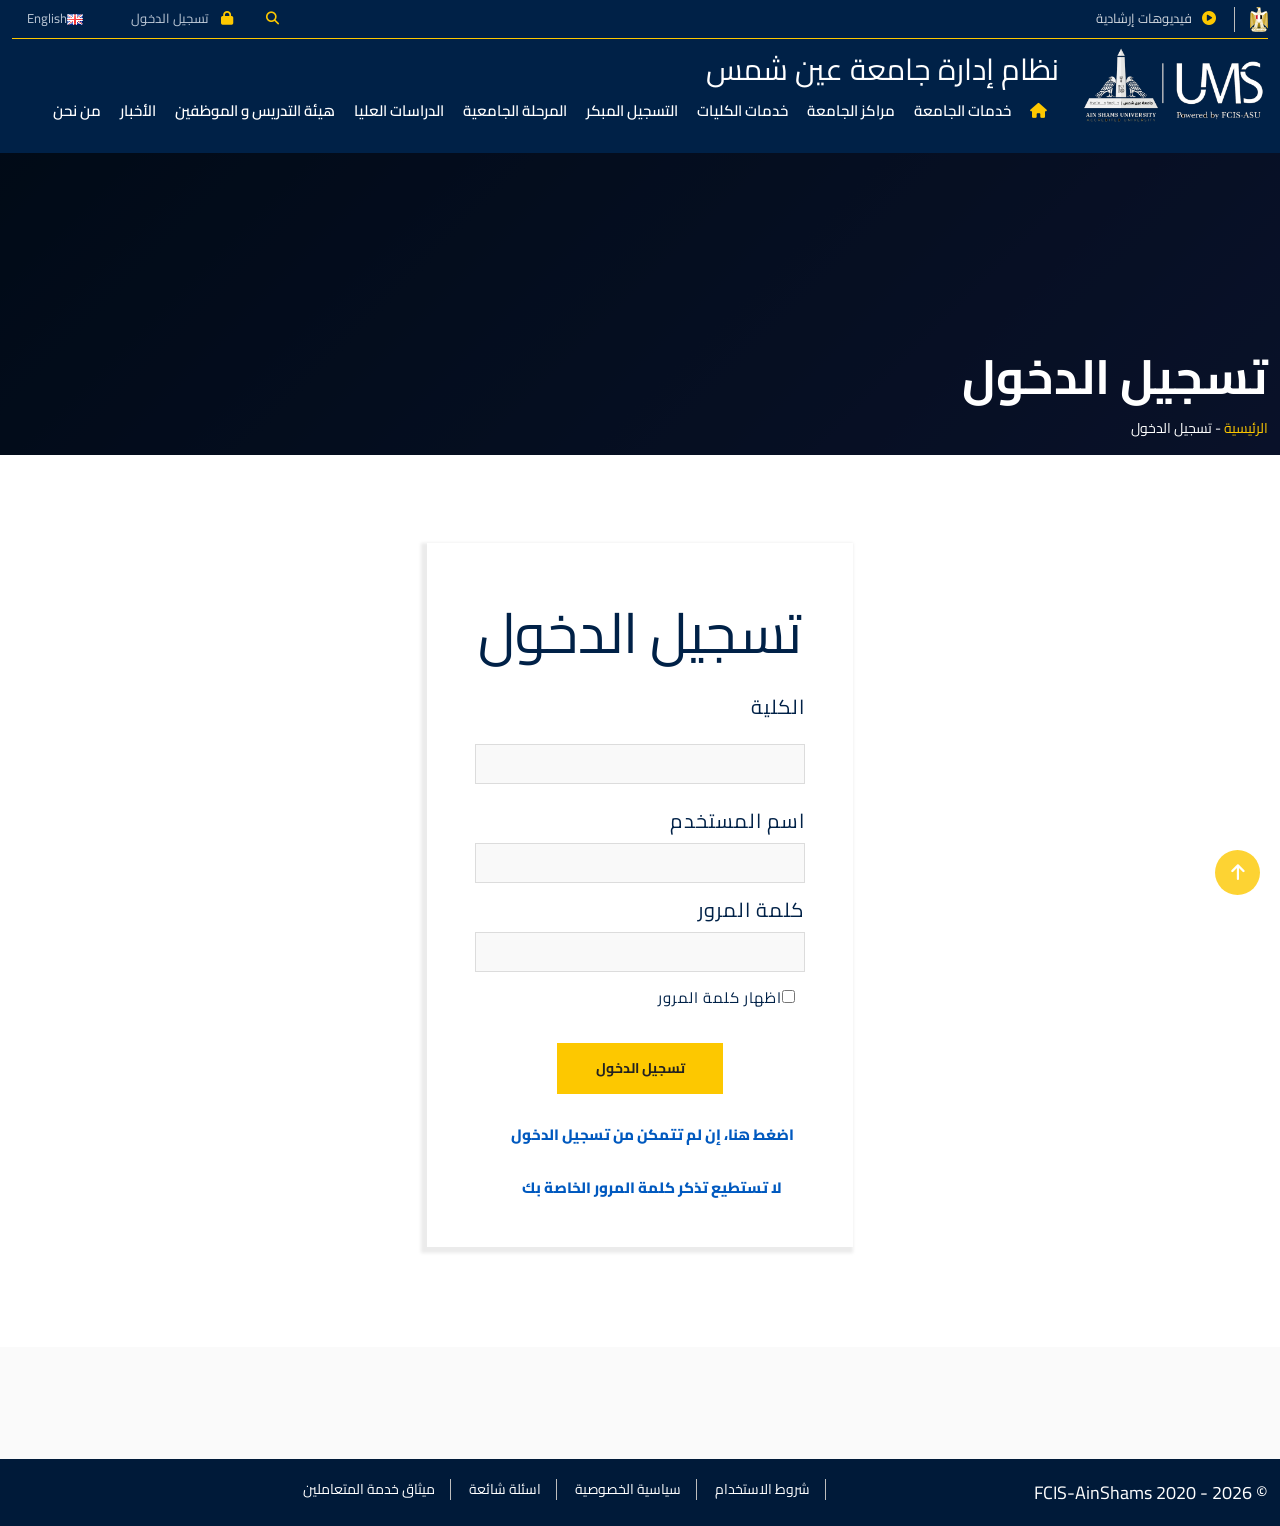
==== commit 1800a4e6: "Add files via upload" ====
--- a/index.html
+++ b/index.html
@@ -1,865 +1,9 @@
 <!DOCTYPE html>
-<!-- saved from url=(0036)https://ums.asu.edu.eg/StudentGrades -->
-<html lang="ar" dir="rtl" style=""
-    class="js flexbox flexboxlegacy canvas canvastext webgl no-touch geolocation postmessage no-websqldatabase indexeddb hashchange history draganddrop websockets rgba hsla multiplebgs backgroundsize borderimage borderradius boxshadow textshadow opacity cssanimations csscolumns cssgradients cssreflections csstransforms csstransforms3d csstransitions fontface generatedcontent video audio localstorage sessionstorage webworkers no-applicationcache svg inlinesvg smil svgclippaths k-webkit k-webkit150 js flexbox flexboxlegacy canvas canvastext webgl no-touch geolocation postmessage no-websqldatabase indexeddb hashchange history draganddrop websockets rgba hsla multiplebgs backgroundsize borderimage borderradius boxshadow textshadow opacity cssanimations csscolumns cssgradients cssreflections csstransforms csstransforms3d csstransitions fontface generatedcontent video audio localstorage sessionstorage webworkers no-applicationcache svg inlinesvg smil svgclippaths js  js flexbox canvas canvastext webgl no-touch geolocation postmessage no-websqldatabase indexeddb hashchange history draganddrop websockets rgba hsla multiplebgs backgroundsize borderimage borderradius boxshadow textshadow opacity cssanimations csscolumns cssgradients cssreflections csstransforms csstransforms3d csstransitions fontface generatedcontent video audio localstorage sessionstorage webworkers no-applicationcache svg inlinesvg smil svgclippaths">
-
-<head>
-    <meta http-equiv="Content-Type" content="text/html; charset=UTF-8">
-    <style type="text/css">
-        .swal-icon--error {
-            border-color: #f27474;
-            -webkit-animation: animateErrorIcon .5s;
-            animation: animateErrorIcon .5s
-        }
-
-        .swal-icon--error__x-mark {
-            position: relative;
-            display: block;
-            -webkit-animation: animateXMark .5s;
-            animation: animateXMark .5s
-        }
-
-        .swal-icon--error__line {
-            position: absolute;
-            height: 5px;
-            width: 47px;
-            background-color: #f27474;
-            display: block;
-            top: 37px;
-            border-radius: 2px
-        }
-
-        .swal-icon--error__line--left {
-            -webkit-transform: rotate(45deg);
-            transform: rotate(45deg);
-            left: 17px
-        }
-
-        .swal-icon--error__line--right {
-            -webkit-transform: rotate(-45deg);
-            transform: rotate(-45deg);
-            right: 16px
-        }
-
-        @-webkit-keyframes animateErrorIcon {
-            0% {
-                -webkit-transform: rotateX(100deg);
-                transform: rotateX(100deg);
-                opacity: 0
-            }
-
-            to {
-                -webkit-transform: rotateX(0deg);
-                transform: rotateX(0deg);
-                opacity: 1
-            }
-        }
-
-        @keyframes animateErrorIcon {
-            0% {
-                -webkit-transform: rotateX(100deg);
-                transform: rotateX(100deg);
-                opacity: 0
-            }
-
-            to {
-                -webkit-transform: rotateX(0deg);
-                transform: rotateX(0deg);
-                opacity: 1
-            }
-        }
-
-        @-webkit-keyframes animateXMark {
-            0% {
-                -webkit-transform: scale(.4);
-                transform: scale(.4);
-                margin-top: 26px;
-                opacity: 0
-            }
-
-            50% {
-                -webkit-transform: scale(.4);
-                transform: scale(.4);
-                margin-top: 26px;
-                opacity: 0
-            }
-
-            80% {
-                -webkit-transform: scale(1.15);
-                transform: scale(1.15);
-                margin-top: -6px
-            }
-
-            to {
-                -webkit-transform: scale(1);
-                transform: scale(1);
-                margin-top: 0;
-                opacity: 1
-            }
-        }
-
-        @keyframes animateXMark {
-            0% {
-                -webkit-transform: scale(.4);
-                transform: scale(.4);
-                margin-top: 26px;
-                opacity: 0
-            }
-
-            50% {
-                -webkit-transform: scale(.4);
-                transform: scale(.4);
-                margin-top: 26px;
-                opacity: 0
-            }
-
-            80% {
-                -webkit-transform: scale(1.15);
-                transform: scale(1.15);
-                margin-top: -6px
-            }
-
-            to {
-                -webkit-transform: scale(1);
-                transform: scale(1);
-                margin-top: 0;
-                opacity: 1
-            }
-        }
-
-        .swal-icon--warning {
-            border-color: #f8bb86;
-            -webkit-animation: pulseWarning .75s infinite alternate;
-            animation: pulseWarning .75s infinite alternate
-        }
-
-        .swal-icon--warning__body {
-            width: 5px;
-            height: 47px;
-            top: 10px;
-            border-radius: 2px;
-            margin-left: -2px
-        }
-
-        .swal-icon--warning__body,
-        .swal-icon--warning__dot {
-            position: absolute;
-            left: 50%;
-            background-color: #f8bb86
-        }
-
-        .swal-icon--warning__dot {
-            width: 7px;
-            height: 7px;
-            border-radius: 50%;
-            margin-left: -4px;
-            bottom: -11px
-        }
-
-        @-webkit-keyframes pulseWarning {
-            0% {
-                border-color: #f8d486
-            }
-
-            to {
-                border-color: #f8bb86
-            }
-        }
-
-        @keyframes pulseWarning {
-            0% {
-                border-color: #f8d486
-            }
-
-            to {
-                border-color: #f8bb86
-            }
-        }
-
-        .swal-icon--success {
-            border-color: #a5dc86
-        }
-
-        .swal-icon--success:after,
-        .swal-icon--success:before {
-            content: "";
-            border-radius: 50%;
-            position: absolute;
-            width: 60px;
-            height: 120px;
-            background: #fff;
-            -webkit-transform: rotate(45deg);
-            transform: rotate(45deg)
-        }
-
-        .swal-icon--success:before {
-            border-radius: 120px 0 0 120px;
-            top: -7px;
-            left: -33px;
-            -webkit-transform: rotate(-45deg);
-            transform: rotate(-45deg);
-            -webkit-transform-origin: 60px 60px;
-            transform-origin: 60px 60px
-        }
-
-        .swal-icon--success:after {
-            border-radius: 0 120px 120px 0;
-            top: -11px;
-            left: 30px;
-            -webkit-transform: rotate(-45deg);
-            transform: rotate(-45deg);
-            -webkit-transform-origin: 0 60px;
-            transform-origin: 0 60px;
-            -webkit-animation: rotatePlaceholder 4.25s ease-in;
-            animation: rotatePlaceholder 4.25s ease-in
-        }
-
-        .swal-icon--success__ring {
-            width: 80px;
-            height: 80px;
-            border: 4px solid hsla(98, 55%, 69%, .2);
-            border-radius: 50%;
-            box-sizing: content-box;
-            position: absolute;
-            left: -4px;
-            top: -4px;
-            z-index: 2
-        }
-
-        .swal-icon--success__hide-corners {
-            width: 5px;
-            height: 90px;
-            background-color: #fff;
-            padding: 1px;
-            position: absolute;
-            left: 28px;
-            top: 8px;
-            z-index: 1;
-            -webkit-transform: rotate(-45deg);
-            transform: rotate(-45deg)
-        }
-
-        .swal-icon--success__line {
-            height: 5px;
-            background-color: #a5dc86;
-            display: block;
-            border-radius: 2px;
-            position: absolute;
-            z-index: 2
-        }
-
-        .swal-icon--success__line--tip {
-            width: 25px;
-            left: 14px;
-            top: 46px;
-            -webkit-transform: rotate(45deg);
-            transform: rotate(45deg);
-            -webkit-animation: animateSuccessTip .75s;
-            animation: animateSuccessTip .75s
-        }
-
-        .swal-icon--success__line--long {
-            width: 47px;
-            right: 8px;
-            top: 38px;
-            -webkit-transform: rotate(-45deg);
-            transform: rotate(-45deg);
-            -webkit-animation: animateSuccessLong .75s;
-            animation: animateSuccessLong .75s
-        }
-
-        @-webkit-keyframes rotatePlaceholder {
-            0% {
-                -webkit-transform: rotate(-45deg);
-                transform: rotate(-45deg)
-            }
-
-            5% {
-                -webkit-transform: rotate(-45deg);
-                transform: rotate(-45deg)
-            }
-
-            12% {
-                -webkit-transform: rotate(-405deg);
-                transform: rotate(-405deg)
-            }
-
-            to {
-                -webkit-transform: rotate(-405deg);
-                transform: rotate(-405deg)
-            }
-        }
-
-        @keyframes rotatePlaceholder {
-            0% {
-                -webkit-transform: rotate(-45deg);
-                transform: rotate(-45deg)
-            }
-
-            5% {
-                -webkit-transform: rotate(-45deg);
-                transform: rotate(-45deg)
-            }
-
-            12% {
-                -webkit-transform: rotate(-405deg);
-                transform: rotate(-405deg)
-            }
-
-            to {
-                -webkit-transform: rotate(-405deg);
-                transform: rotate(-405deg)
-            }
-        }
-
-        @-webkit-keyframes animateSuccessTip {
-            0% {
-                width: 0;
-                left: 1px;
-                top: 19px
-            }
-
-            54% {
-                width: 0;
-                left: 1px;
-                top: 19px
-            }
-
-            70% {
-                width: 50px;
-                left: -8px;
-                top: 37px
-            }
-
-            84% {
-                width: 17px;
-                left: 21px;
-                top: 48px
-            }
-
-            to {
-                width: 25px;
-                left: 14px;
-                top: 45px
-            }
-        }
-
-        @keyframes animateSuccessTip {
-            0% {
-                width: 0;
-                left: 1px;
-                top: 19px
-            }
-
-            54% {
-                width: 0;
-                left: 1px;
-                top: 19px
-            }
-
-            70% {
-                width: 50px;
-                left: -8px;
-                top: 37px
-            }
-
-            84% {
-                width: 17px;
-                left: 21px;
-                top: 48px
-            }
-
-            to {
-                width: 25px;
-                left: 14px;
-                top: 45px
-            }
-        }
-
-        @-webkit-keyframes animateSuccessLong {
-            0% {
-                width: 0;
-                right: 46px;
-                top: 54px
-            }
-
-            65% {
-                width: 0;
-                right: 46px;
-                top: 54px
-            }
-
-            84% {
-                width: 55px;
-                right: 0;
-                top: 35px
-            }
-
-            to {
-                width: 47px;
-                right: 8px;
-                top: 38px
-            }
-        }
-
-        @keyframes animateSuccessLong {
-            0% {
-                width: 0;
-                right: 46px;
-                top: 54px
-            }
-
-            65% {
-                width: 0;
-                right: 46px;
-                top: 54px
-            }
-
-            84% {
-                width: 55px;
-                right: 0;
-                top: 35px
-            }
-
-            to {
-                width: 47px;
-                right: 8px;
-                top: 38px
-            }
-        }
-
-        .swal-icon--info {
-            border-color: #c9dae1
-        }
-
-        .swal-icon--info:before {
-            width: 5px;
-            height: 29px;
-            bottom: 17px;
-            border-radius: 2px;
-            margin-left: -2px
-        }
-
-        .swal-icon--info:after,
-        .swal-icon--info:before {
-            content: "";
-            position: absolute;
-            left: 50%;
-            background-color: #c9dae1
-        }
-
-        .swal-icon--info:after {
-            width: 7px;
-            height: 7px;
-            border-radius: 50%;
-            margin-left: -3px;
-            top: 19px
-        }
-
-        .swal-icon {
-            width: 80px;
-            height: 80px;
-            border-width: 4px;
-            border-style: solid;
-            border-radius: 50%;
-            padding: 0;
-            position: relative;
-            box-sizing: content-box;
-            margin: 20px auto
-        }
-
-        .swal-icon:first-child {
-            margin-top: 32px
-        }
-
-        .swal-icon--custom {
-            width: auto;
-            height: auto;
-            max-width: 100%;
-            border: none;
-            border-radius: 0
-        }
-
-        .swal-icon img {
-            max-width: 100%;
-            max-height: 100%
-        }
-
-        .swal-title {
-            color: rgba(0, 0, 0, .65);
-            font-weight: 600;
-            text-transform: none;
-            position: relative;
-            display: block;
-            padding: 13px 16px;
-            font-size: 27px;
-            line-height: normal;
-            text-align: center;
-            margin-bottom: 0
-        }
-
-        .swal-title:first-child {
-            margin-top: 26px
-        }
-
-        .swal-title:not(:first-child) {
-            padding-bottom: 0
-        }
-
-        .swal-title:not(:last-child) {
-            margin-bottom: 13px
-        }
-
-        .swal-text {
-            font-size: 16px;
-            position: relative;
-            float: none;
-            line-height: normal;
-            vertical-align: top;
-            text-align: left;
-            display: inline-block;
-            margin: 0;
-            padding: 0 10px;
-            font-weight: 400;
-            color: rgba(0, 0, 0, .64);
-            max-width: calc(100% - 20px);
-            overflow-wrap: break-word;
-            box-sizing: border-box
-        }
-
-        .swal-text:first-child {
-            margin-top: 45px
-        }
-
-        .swal-text:last-child {
-            margin-bottom: 45px
-        }
-
-        .swal-footer {
-            text-align: right;
-            padding-top: 13px;
-            margin-top: 13px;
-            padding: 13px 16px;
-            border-radius: inherit;
-            border-top-left-radius: 0;
-            border-top-right-radius: 0
-        }
-
-        .swal-button-container {
-            margin: 5px;
-            display: inline-block;
-            position: relative
-        }
-
-        .swal-button {
-            background-color: #7cd1f9;
-            color: #fff;
-            border: none;
-            box-shadow: none;
-            border-radius: 5px;
-            font-weight: 600;
-            font-size: 14px;
-            padding: 10px 24px;
-            margin: 0;
-            cursor: pointer
-        }
-
-        .swal-button:not([disabled]):hover {
-            background-color: #78cbf2
-        }
-
-        .swal-button:active {
-            background-color: #70bce0
-        }
-
-        .swal-button:focus {
-            outline: none;
-            box-shadow: 0 0 0 1px #fff, 0 0 0 3px rgba(43, 114, 165, .29)
-        }
-
-        .swal-button[disabled] {
-            opacity: .5;
-            cursor: default
-        }
-
-        .swal-button::-moz-focus-inner {
-            border: 0
-        }
-
-        .swal-button--cancel {
-            color: #555;
-            background-color: #efefef
-        }
-
-        .swal-button--cancel:not([disabled]):hover {
-            background-color: #e8e8e8
-        }
-
-        .swal-button--cancel:active {
-            background-color: #d7d7d7
-        }
-
-        .swal-button--cancel:focus {
-            box-shadow: 0 0 0 1px #fff, 0 0 0 3px rgba(116, 136, 150, .29)
-        }
-
-        .swal-button--danger {
-            background-color: #e64942
-        }
-
-        .swal-button--danger:not([disabled]):hover {
-            background-color: #df4740
-        }
-
-        .swal-button--danger:active {
-            background-color: #cf423b
-        }
-
-        .swal-button--danger:focus {
-            box-shadow: 0 0 0 1px #fff, 0 0 0 3px rgba(165, 43, 43, .29)
-        }
-
-        .swal-content {
-            padding: 0 20px;
-            margin-top: 20px;
-            font-size: medium
-        }
-
-        .swal-content:last-child {
-            margin-bottom: 20px
-        }
-
-        .swal-content__input,
-        .swal-content__textarea {
-            -webkit-appearance: none;
-            background-color: #fff;
-            border: none;
-            font-size: 14px;
-            display: block;
-            box-sizing: border-box;
-            width: 100%;
-            border: 1px solid rgba(0, 0, 0, .14);
-            padding: 10px 13px;
-            border-radius: 2px;
-            transition: border-color .2s
-        }
-
-        .swal-content__input:focus,
-        .swal-content__textarea:focus {
-            outline: none;
-            border-color: #6db8ff
-        }
-
-        .swal-content__textarea {
-            resize: vertical
-        }
-
-        .swal-button--loading {
-            color: transparent
-        }
-
-        .swal-button--loading~.swal-button__loader {
-            opacity: 1
-        }
-
-        .swal-button__loader {
-            position: absolute;
-            height: auto;
-            width: 43px;
-            z-index: 2;
-            left: 50%;
-            top: 50%;
-            -webkit-transform: translateX(-50%) translateY(-50%);
-            transform: translateX(-50%) translateY(-50%);
-            text-align: center;
-            pointer-events: none;
-            opacity: 0
-        }
-
-        .swal-button__loader div {
-            display: inline-block;
-            float: none;
-            vertical-align: baseline;
-            width: 9px;
-            height: 9px;
-            padding: 0;
-            border: none;
-            margin: 2px;
-            opacity: .4;
-            border-radius: 7px;
-            background-color: hsla(0, 0%, 100%, .9);
-            transition: background .2s;
-            -webkit-animation: swal-loading-anim 1s infinite;
-            animation: swal-loading-anim 1s infinite
-        }
-
-        .swal-button__loader div:nth-child(3n+2) {
-            -webkit-animation-delay: .15s;
-            animation-delay: .15s
-        }
-
-        .swal-button__loader div:nth-child(3n+3) {
-            -webkit-animation-delay: .3s;
-            animation-delay: .3s
-        }
-
-        @-webkit-keyframes swal-loading-anim {
-            0% {
-                opacity: .4
-            }
-
-            20% {
-                opacity: .4
-            }
-
-            50% {
-                opacity: 1
-            }
-
-            to {
-                opacity: .4
-            }
-        }
-
-        @keyframes swal-loading-anim {
-            0% {
-                opacity: .4
-            }
-
-            20% {
-                opacity: .4
-            }
-
-            50% {
-                opacity: 1
-            }
-
-            to {
-                opacity: .4
-            }
-        }
-
-        .swal-overlay {
-            position: fixed;
-            top: 0;
-            bottom: 0;
-            left: 0;
-            right: 0;
-            text-align: center;
-            font-size: 0;
-            overflow-y: auto;
-            background-color: rgba(0, 0, 0, .4);
-            z-index: 10000;
-            pointer-events: none;
-            opacity: 0;
-            transition: opacity .3s
-        }
-
-        .swal-overlay:before {
-            content: " ";
-            display: inline-block;
-            vertical-align: middle;
-            height: 100%
-        }
-
-        .swal-overlay--show-modal {
-            opacity: 1;
-            pointer-events: auto
-        }
-
-        .swal-overlay--show-modal .swal-modal {
-            opacity: 1;
-            pointer-events: auto;
-            box-sizing: border-box;
-            -webkit-animation: showSweetAlert .3s;
-            animation: showSweetAlert .3s;
-            will-change: transform
-        }
-
-        .swal-modal {
-            width: 478px;
-            opacity: 0;
-            pointer-events: none;
-            background-color: #fff;
-            text-align: center;
-            border-radius: 5px;
-            position: static;
-            margin: 20px auto;
-            display: inline-block;
-            vertical-align: middle;
-            -webkit-transform: scale(1);
-            transform: scale(1);
-            -webkit-transform-origin: 50% 50%;
-            transform-origin: 50% 50%;
-            z-index: 10001;
-            transition: opacity .2s, -webkit-transform .3s;
-            transition: transform .3s, opacity .2s;
-            transition: transform .3s, opacity .2s, -webkit-transform .3s
-        }
-
-        @media (max-width:500px) {
-            .swal-modal {
-                width: calc(100% - 20px)
-            }
-        }
-
-        @-webkit-keyframes showSweetAlert {
-            0% {
-                -webkit-transform: scale(1);
-                transform: scale(1)
-            }
-
-            1% {
-                -webkit-transform: scale(.5);
-                transform: scale(.5)
-            }
-
-            45% {
-                -webkit-transform: scale(1.05);
-                transform: scale(1.05)
-            }
-
-            80% {
-                -webkit-transform: scale(.95);
-                transform: scale(.95)
-            }
-
-            to {
-                -webkit-transform: scale(1);
-                transform: scale(1)
-            }
-        }
-
-        @keyframes showSweetAlert {
-            0% {
-                -webkit-transform: scale(1);
-                transform: scale(1)
-            }
-
-            1% {
-                -webkit-transform: scale(.5);
-                transform: scale(.5)
-            }
-
-            45% {
-                -webkit-transform: scale(1.05);
-                transform: scale(1.05)
-            }
-
-            80% {
-                -webkit-transform: scale(.95);
-                transform: scale(.95)
-            }
-
-            to {
-                -webkit-transform: scale(1);
-                transform: scale(1)
-            }
-        }
-    </style>
-
-
-
+<!-- saved from url=(0037)https://ums.asu.edu.eg/App/Login_Form -->
+<html lang="ar" dir="rtl" style="" class="js flexbox flexboxlegacy canvas canvastext webgl no-touch geolocation postmessage no-websqldatabase indexeddb hashchange history draganddrop websockets rgba hsla multiplebgs backgroundsize borderimage borderradius boxshadow textshadow opacity cssanimations csscolumns cssgradients cssreflections csstransforms csstransforms3d csstransitions fontface generatedcontent video audio localstorage sessionstorage webworkers no-applicationcache svg inlinesvg smil svgclippaths k-webkit k-webkit150 js flexbox flexboxlegacy canvas canvastext webgl no-touch geolocation postmessage no-websqldatabase indexeddb hashchange history draganddrop websockets rgba hsla multiplebgs backgroundsize borderimage borderradius boxshadow textshadow opacity cssanimations csscolumns cssgradients cssreflections csstransforms csstransforms3d csstransitions fontface generatedcontent video audio localstorage sessionstorage webworkers no-applicationcache svg inlinesvg smil svgclippaths js  js flexbox canvas canvastext webgl no-touch geolocation postmessage no-websqldatabase indexeddb hashchange history draganddrop websockets rgba hsla multiplebgs backgroundsize borderimage borderradius boxshadow textshadow opacity cssanimations csscolumns cssgradients cssreflections csstransforms csstransforms3d csstransitions fontface generatedcontent video audio localstorage sessionstorage webworkers no-applicationcache svg inlinesvg smil svgclippaths"><head><meta http-equiv="Content-Type" content="text/html; charset=UTF-8"><style type="text/css">.swal-icon--error{border-color:#f27474;-webkit-animation:animateErrorIcon .5s;animation:animateErrorIcon .5s}.swal-icon--error__x-mark{position:relative;display:block;-webkit-animation:animateXMark .5s;animation:animateXMark .5s}.swal-icon--error__line{position:absolute;height:5px;width:47px;background-color:#f27474;display:block;top:37px;border-radius:2px}.swal-icon--error__line--left{-webkit-transform:rotate(45deg);transform:rotate(45deg);left:17px}.swal-icon--error__line--right{-webkit-transform:rotate(-45deg);transform:rotate(-45deg);right:16px}@-webkit-keyframes animateErrorIcon{0%{-webkit-transform:rotateX(100deg);transform:rotateX(100deg);opacity:0}to{-webkit-transform:rotateX(0deg);transform:rotateX(0deg);opacity:1}}@keyframes animateErrorIcon{0%{-webkit-transform:rotateX(100deg);transform:rotateX(100deg);opacity:0}to{-webkit-transform:rotateX(0deg);transform:rotateX(0deg);opacity:1}}@-webkit-keyframes animateXMark{0%{-webkit-transform:scale(.4);transform:scale(.4);margin-top:26px;opacity:0}50%{-webkit-transform:scale(.4);transform:scale(.4);margin-top:26px;opacity:0}80%{-webkit-transform:scale(1.15);transform:scale(1.15);margin-top:-6px}to{-webkit-transform:scale(1);transform:scale(1);margin-top:0;opacity:1}}@keyframes animateXMark{0%{-webkit-transform:scale(.4);transform:scale(.4);margin-top:26px;opacity:0}50%{-webkit-transform:scale(.4);transform:scale(.4);margin-top:26px;opacity:0}80%{-webkit-transform:scale(1.15);transform:scale(1.15);margin-top:-6px}to{-webkit-transform:scale(1);transform:scale(1);margin-top:0;opacity:1}}.swal-icon--warning{border-color:#f8bb86;-webkit-animation:pulseWarning .75s infinite alternate;animation:pulseWarning .75s infinite alternate}.swal-icon--warning__body{width:5px;height:47px;top:10px;border-radius:2px;margin-left:-2px}.swal-icon--warning__body,.swal-icon--warning__dot{position:absolute;left:50%;background-color:#f8bb86}.swal-icon--warning__dot{width:7px;height:7px;border-radius:50%;margin-left:-4px;bottom:-11px}@-webkit-keyframes pulseWarning{0%{border-color:#f8d486}to{border-color:#f8bb86}}@keyframes pulseWarning{0%{border-color:#f8d486}to{border-color:#f8bb86}}.swal-icon--success{border-color:#a5dc86}.swal-icon--success:after,.swal-icon--success:before{content:"";border-radius:50%;position:absolute;width:60px;height:120px;background:#fff;-webkit-transform:rotate(45deg);transform:rotate(45deg)}.swal-icon--success:before{border-radius:120px 0 0 120px;top:-7px;left:-33px;-webkit-transform:rotate(-45deg);transform:rotate(-45deg);-webkit-transform-origin:60px 60px;transform-origin:60px 60px}.swal-icon--success:after{border-radius:0 120px 120px 0;top:-11px;left:30px;-webkit-transform:rotate(-45deg);transform:rotate(-45deg);-webkit-transform-origin:0 60px;transform-origin:0 60px;-webkit-animation:rotatePlaceholder 4.25s ease-in;animation:rotatePlaceholder 4.25s ease-in}.swal-icon--success__ring{width:80px;height:80px;border:4px solid hsla(98,55%,69%,.2);border-radius:50%;box-sizing:content-box;position:absolute;left:-4px;top:-4px;z-index:2}.swal-icon--success__hide-corners{width:5px;height:90px;background-color:#fff;padding:1px;position:absolute;left:28px;top:8px;z-index:1;-webkit-transform:rotate(-45deg);transform:rotate(-45deg)}.swal-icon--success__line{height:5px;background-color:#a5dc86;display:block;border-radius:2px;position:absolute;z-index:2}.swal-icon--success__line--tip{width:25px;left:14px;top:46px;-webkit-transform:rotate(45deg);transform:rotate(45deg);-webkit-animation:animateSuccessTip .75s;animation:animateSuccessTip .75s}.swal-icon--success__line--long{width:47px;right:8px;top:38px;-webkit-transform:rotate(-45deg);transform:rotate(-45deg);-webkit-animation:animateSuccessLong .75s;animation:animateSuccessLong .75s}@-webkit-keyframes rotatePlaceholder{0%{-webkit-transform:rotate(-45deg);transform:rotate(-45deg)}5%{-webkit-transform:rotate(-45deg);transform:rotate(-45deg)}12%{-webkit-transform:rotate(-405deg);transform:rotate(-405deg)}to{-webkit-transform:rotate(-405deg);transform:rotate(-405deg)}}@keyframes rotatePlaceholder{0%{-webkit-transform:rotate(-45deg);transform:rotate(-45deg)}5%{-webkit-transform:rotate(-45deg);transform:rotate(-45deg)}12%{-webkit-transform:rotate(-405deg);transform:rotate(-405deg)}to{-webkit-transform:rotate(-405deg);transform:rotate(-405deg)}}@-webkit-keyframes animateSuccessTip{0%{width:0;left:1px;top:19px}54%{width:0;left:1px;top:19px}70%{width:50px;left:-8px;top:37px}84%{width:17px;left:21px;top:48px}to{width:25px;left:14px;top:45px}}@keyframes animateSuccessTip{0%{width:0;left:1px;top:19px}54%{width:0;left:1px;top:19px}70%{width:50px;left:-8px;top:37px}84%{width:17px;left:21px;top:48px}to{width:25px;left:14px;top:45px}}@-webkit-keyframes animateSuccessLong{0%{width:0;right:46px;top:54px}65%{width:0;right:46px;top:54px}84%{width:55px;right:0;top:35px}to{width:47px;right:8px;top:38px}}@keyframes animateSuccessLong{0%{width:0;right:46px;top:54px}65%{width:0;right:46px;top:54px}84%{width:55px;right:0;top:35px}to{width:47px;right:8px;top:38px}}.swal-icon--info{border-color:#c9dae1}.swal-icon--info:before{width:5px;height:29px;bottom:17px;border-radius:2px;margin-left:-2px}.swal-icon--info:after,.swal-icon--info:before{content:"";position:absolute;left:50%;background-color:#c9dae1}.swal-icon--info:after{width:7px;height:7px;border-radius:50%;margin-left:-3px;top:19px}.swal-icon{width:80px;height:80px;border-width:4px;border-style:solid;border-radius:50%;padding:0;position:relative;box-sizing:content-box;margin:20px auto}.swal-icon:first-child{margin-top:32px}.swal-icon--custom{width:auto;height:auto;max-width:100%;border:none;border-radius:0}.swal-icon img{max-width:100%;max-height:100%}.swal-title{color:rgba(0,0,0,.65);font-weight:600;text-transform:none;position:relative;display:block;padding:13px 16px;font-size:27px;line-height:normal;text-align:center;margin-bottom:0}.swal-title:first-child{margin-top:26px}.swal-title:not(:first-child){padding-bottom:0}.swal-title:not(:last-child){margin-bottom:13px}.swal-text{font-size:16px;position:relative;float:none;line-height:normal;vertical-align:top;text-align:left;display:inline-block;margin:0;padding:0 10px;font-weight:400;color:rgba(0,0,0,.64);max-width:calc(100% - 20px);overflow-wrap:break-word;box-sizing:border-box}.swal-text:first-child{margin-top:45px}.swal-text:last-child{margin-bottom:45px}.swal-footer{text-align:right;padding-top:13px;margin-top:13px;padding:13px 16px;border-radius:inherit;border-top-left-radius:0;border-top-right-radius:0}.swal-button-container{margin:5px;display:inline-block;position:relative}.swal-button{background-color:#7cd1f9;color:#fff;border:none;box-shadow:none;border-radius:5px;font-weight:600;font-size:14px;padding:10px 24px;margin:0;cursor:pointer}.swal-button:not([disabled]):hover{background-color:#78cbf2}.swal-button:active{background-color:#70bce0}.swal-button:focus{outline:none;box-shadow:0 0 0 1px #fff,0 0 0 3px rgba(43,114,165,.29)}.swal-button[disabled]{opacity:.5;cursor:default}.swal-button::-moz-focus-inner{border:0}.swal-button--cancel{color:#555;background-color:#efefef}.swal-button--cancel:not([disabled]):hover{background-color:#e8e8e8}.swal-button--cancel:active{background-color:#d7d7d7}.swal-button--cancel:focus{box-shadow:0 0 0 1px #fff,0 0 0 3px rgba(116,136,150,.29)}.swal-button--danger{background-color:#e64942}.swal-button--danger:not([disabled]):hover{background-color:#df4740}.swal-button--danger:active{background-color:#cf423b}.swal-button--danger:focus{box-shadow:0 0 0 1px #fff,0 0 0 3px rgba(165,43,43,.29)}.swal-content{padding:0 20px;margin-top:20px;font-size:medium}.swal-content:last-child{margin-bottom:20px}.swal-content__input,.swal-content__textarea{-webkit-appearance:none;background-color:#fff;border:none;font-size:14px;display:block;box-sizing:border-box;width:100%;border:1px solid rgba(0,0,0,.14);padding:10px 13px;border-radius:2px;transition:border-color .2s}.swal-content__input:focus,.swal-content__textarea:focus{outline:none;border-color:#6db8ff}.swal-content__textarea{resize:vertical}.swal-button--loading{color:transparent}.swal-button--loading~.swal-button__loader{opacity:1}.swal-button__loader{position:absolute;height:auto;width:43px;z-index:2;left:50%;top:50%;-webkit-transform:translateX(-50%) translateY(-50%);transform:translateX(-50%) translateY(-50%);text-align:center;pointer-events:none;opacity:0}.swal-button__loader div{display:inline-block;float:none;vertical-align:baseline;width:9px;height:9px;padding:0;border:none;margin:2px;opacity:.4;border-radius:7px;background-color:hsla(0,0%,100%,.9);transition:background .2s;-webkit-animation:swal-loading-anim 1s infinite;animation:swal-loading-anim 1s infinite}.swal-button__loader div:nth-child(3n+2){-webkit-animation-delay:.15s;animation-delay:.15s}.swal-button__loader div:nth-child(3n+3){-webkit-animation-delay:.3s;animation-delay:.3s}@-webkit-keyframes swal-loading-anim{0%{opacity:.4}20%{opacity:.4}50%{opacity:1}to{opacity:.4}}@keyframes swal-loading-anim{0%{opacity:.4}20%{opacity:.4}50%{opacity:1}to{opacity:.4}}.swal-overlay{position:fixed;top:0;bottom:0;left:0;right:0;text-align:center;font-size:0;overflow-y:auto;background-color:rgba(0,0,0,.4);z-index:10000;pointer-events:none;opacity:0;transition:opacity .3s}.swal-overlay:before{content:" ";display:inline-block;vertical-align:middle;height:100%}.swal-overlay--show-modal{opacity:1;pointer-events:auto}.swal-overlay--show-modal .swal-modal{opacity:1;pointer-events:auto;box-sizing:border-box;-webkit-animation:showSweetAlert .3s;animation:showSweetAlert .3s;will-change:transform}.swal-modal{width:478px;opacity:0;pointer-events:none;background-color:#fff;text-align:center;border-radius:5px;position:static;margin:20px auto;display:inline-block;vertical-align:middle;-webkit-transform:scale(1);transform:scale(1);-webkit-transform-origin:50% 50%;transform-origin:50% 50%;z-index:10001;transition:opacity .2s,-webkit-transform .3s;transition:transform .3s,opacity .2s;transition:transform .3s,opacity .2s,-webkit-transform .3s}@media (max-width:500px){.swal-modal{width:calc(100% - 20px)}}@-webkit-keyframes showSweetAlert{0%{-webkit-transform:scale(1);transform:scale(1)}1%{-webkit-transform:scale(.5);transform:scale(.5)}45%{-webkit-transform:scale(1.05);transform:scale(1.05)}80%{-webkit-transform:scale(.95);transform:scale(.95)}to{-webkit-transform:scale(1);transform:scale(1)}}@keyframes showSweetAlert{0%{-webkit-transform:scale(1);transform:scale(1)}1%{-webkit-transform:scale(.5);transform:scale(.5)}45%{-webkit-transform:scale(1.05);transform:scale(1.05)}80%{-webkit-transform:scale(.95);transform:scale(.95)}to{-webkit-transform:scale(1);transform:scale(1)}}</style>
+
+
+    
     <meta name="viewport" content="width=device-width, initial-scale=1, shrink-to-fit=no">
     <meta property="og:url" content="https://ums.asu.edu.eg/">
     <meta property="og:image" content="/images/logoums (1).png">
@@ -867,1492 +11,1201 @@
     <meta property="og:image:width" content="1280">
     <meta property="og:image:height" content="640">
     <link rel="icon" href="https://ums.asu.edu.eg/favicon.ico" type="image/x-icon">
-    <title>الدرجات | منصة الجامعة الذكية </title>
-
-
-    <!-- Normalize CSS -->
-    <link rel="stylesheet" href="./الدرجات _ منصة الجامعة الذكية_files/normalize.css">
-    <!-- Main CSS -->
-    <link rel="stylesheet" href="./الدرجات _ منصة الجامعة الذكية_files/main.css">
-    <!-- Bootstrap CSS -->
-    <link rel="stylesheet" href="./الدرجات _ منصة الجامعة الذكية_files/bootstrap.min.css">
-    <!-- Animate CSS -->
-    <link rel="stylesheet" href="./الدرجات _ منصة الجامعة الذكية_files/animate.min.css">
-    <!-- Font-awesome CSS-->
-    <link rel="stylesheet" href="./الدرجات _ منصة الجامعة الذكية_files/all.min.css">
-    <link rel="stylesheet" href="./الدرجات _ منصة الجامعة الذكية_files/fontawesome.min.css">
-    <!-- Owl Caousel CSS -->
-    <link rel="stylesheet" href="./الدرجات _ منصة الجامعة الذكية_files/owl.carousel.min.css">
-    <link rel="stylesheet" href="./الدرجات _ منصة الجامعة الذكية_files/owl.theme.default.min.css">
-    <!-- Main Menu CSS -->
-    <link rel="stylesheet" href="./الدرجات _ منصة الجامعة الذكية_files/meanmenu.min.css">
-    <!-- nivo slider CSS -->
-    <link rel="stylesheet" href="./الدرجات _ منصة الجامعة الذكية_files/nivo-slider.css" type="text/css">
-    <link rel="stylesheet" href="./الدرجات _ منصة الجامعة الذكية_files/preview.css" type="text/css" media="screen">
-    <!-- Datetime Picker Style CSS -->
-    <link rel="stylesheet" href="./الدرجات _ منصة الجامعة الذكية_files/jquery.datetimepicker.css">
-    <!-- Select2 CSS -->
-    <link rel="stylesheet" href="./الدرجات _ منصة الجامعة الذكية_files/select2.min.css">
-    <!-- Magic popup CSS -->
-    <link rel="stylesheet" href="./الدرجات _ منصة الجامعة الذكية_files/magnific-popup.css">
-    <!-- Switch Style CSS -->
-    <link rel="stylesheet" href="./الدرجات _ منصة الجامعة الذكية_files/hover-min.css">
-    <!-- ReImageGrid CSS -->
-    <link rel="stylesheet" href="./الدرجات _ منصة الجامعة الذكية_files/reImageGrid.css">
-    <!-- Nouislider Style CSS -->
-    <link rel="stylesheet" href="./الدرجات _ منصة الجامعة الذكية_files/nouislider.min.css">
-    <!-- Custom CSS -->
-    <link rel="stylesheet" href="./الدرجات _ منصة الجامعة الذكية_files/style.css">
-
-    <link href="./الدرجات _ منصة الجامعة الذكية_files/fontawesome-all.css" rel="stylesheet">
-    <!--Kendo-->
-    <link href="./الدرجات _ منصة الجامعة الذكية_files/kendo.common-bootstrap.min.css" rel="stylesheet" type="text/css">
-    <link href="./الدرجات _ منصة الجامعة الذكية_files/kendo.mobile.all.min.css" rel="stylesheet" type="text/css">
-    <link href="./الدرجات _ منصة الجامعة الذكية_files/kendo.dataviz.min.css" rel="stylesheet" type="text/css">
-    <link href="./الدرجات _ منصة الجامعة الذكية_files/kendo.bootstrap.min.css" rel="stylesheet" type="text/css">
-    <link href="./الدرجات _ منصة الجامعة الذكية_files/kendo.dataviz.bootstrap.min.css" rel="stylesheet" type="text/css">
-    <!--Kendo custom styles-->
-    <style>
-        .k-dropdown .k-state-focused,
-        .k-filebrowser-dropzone,
-        .k-list>.k-state-hover,
-        .k-listbox .k-item:hover:not(.k-state-disabled),
-        .k-mobile-list .k-edit-label.k-check:active,
-        .k-mobile-list .k-item>.k-label:active,
-        .k-mobile-list .k-item>.k-link:active,
-        .k-mobile-list .k-recur-view .k-check:active,
-        .k-pager-wrap .k-link:hover,
-        .k-scheduler .k-scheduler-toolbar ul li.k-state-hover,
-        .k-splitbar-horizontal-hover:hover,
-        .k-splitbar-vertical-hover:hover,
-        .k-state-hover,
-        .k-state-hover:hover {
-            background-color: #0021473d;
-        }
-
-        .k-list>.k-state-focused.k-state-selected,
-        .k-listview>.k-state-focused.k-state-selected,
-        .k-state-focused.k-state-selected,
-        td.k-state-focused.k-state-selected {
-            box-shadow: inset 0 0 10px 3px #002147;
-        }
-
-        .k-draghandle.k-state-selected:hover,
-        .k-ghost-splitbar-horizontal,
-        .k-ghost-splitbar-vertical,
-        .k-list>.k-state-highlight,
-        .k-list>.k-state-selected,
-        .k-marquee-color,
-        .k-panel>.k-state-selected,
-        .k-scheduler .k-scheduler-toolbar .k-state-selected,
-        .k-scheduler .k-today.k-state-selected,
-        .k-state-selected,
-        .k-state-selected:link,
-        .k-state-selected:visited,
-        .k-tool.k-state-selected {
-            background-color: #002147;
-            border-color: #002147;
-        }
-
-        .k-link:link,
-        .k-link:visited,
-        .k-nav-current.k-state-hover .k-link {
-            color: #002147;
-        }
-    </style>
-    <link href="./الدرجات _ منصة الجامعة الذكية_files/kendo.rtl.min.css" rel="stylesheet" type="text/css">
-    <script src="./الدرجات _ منصة الجامعة الذكية_files/jquery-2.2.4.min.js.تنزيل" type="text/javascript"></script>
-    <script src="./الدرجات _ منصة الجامعة الذكية_files/modernizr-2.8.3.js.تنزيل"></script>
-    <script src="./الدرجات _ منصة الجامعة الذكية_files/jszip.min.js.تنزيل"></script>
-    <script src="./الدرجات _ منصة الجامعة الذكية_files/kendo.all.min.js.تنزيل"></script>
-    <script src="./الدرجات _ منصة الجامعة الذكية_files/kendo.dropdownlist.min.js.تنزيل"></script>
-    <script src="./الدرجات _ منصة الجامعة الذكية_files/kendo.aspnetmvc.min.js.تنزيل"></script>
-    <script src="./الدرجات _ منصة الجامعة الذكية_files/modernizr-2.8.3.js.تنزيل"></script>
-    <script src="./الدرجات _ منصة الجامعة الذكية_files/kendo.modernizr.custom.js.تنزيل"></script>
+    <title>تسجيل الدخول | منصة الجامعة الذكية </title>
+    
+    <!-- Google Fonts for Cairo -->
+    <link rel="preconnect" href="https://fonts.googleapis.com">
+    <link rel="preconnect" href="https://fonts.gstatic.com" crossorigin>
+    <link href="https://fonts.googleapis.com/css2?family=Cairo:wght@400;500;600;700&display=swap" rel="stylesheet">
+    
+
+<!-- Normalize CSS -->
+<link rel="stylesheet" href="./index.login_files/normalize.css">
+<!-- Main CSS -->
+<link rel="stylesheet" href="./index.login_files/main.css">
+<!-- Bootstrap CSS -->
+<link rel="stylesheet" href="./index.login_files/bootstrap.min.css">
+<!-- Animate CSS -->
+<link rel="stylesheet" href="./index.login_files/animate.min.css">
+<!-- Font-awesome CSS-->
+<link rel="stylesheet" href="https://cdnjs.cloudflare.com/ajax/libs/font-awesome/6.5.1/css/all.min.css">
+<!-- Owl Caousel CSS -->
+<link rel="stylesheet" href="./index.login_files/owl.carousel.min.css">
+<link rel="stylesheet" href="./index.login_files/owl.theme.default.min.css">
+<!-- Main Menu CSS -->
+<link rel="stylesheet" href="./index.login_files/meanmenu.min.css">
+<!-- nivo slider CSS -->
+<link rel="stylesheet" href="./index.login_files/nivo-slider.css" type="text/css">
+<link rel="stylesheet" href="./index.login_files/preview.css" type="text/css" media="screen">
+<!-- Datetime Picker Style CSS -->
+<link rel="stylesheet" href="./index.login_files/jquery.datetimepicker.css">
+<!-- Select2 CSS -->
+<link rel="stylesheet" href="./index.login_files/select2.min.css">
+<!-- Magic popup CSS -->
+<link rel="stylesheet" href="./index.login_files/magnific-popup.css">
+<!-- Switch Style CSS -->
+<link rel="stylesheet" href="./index.login_files/hover-min.css">
+<!-- ReImageGrid CSS -->
+<link rel="stylesheet" href="./index.login_files/reImageGrid.css">
+<!-- Nouislider Style CSS -->
+<link rel="stylesheet" href="./index.login_files/nouislider.min.css">
+<!-- Custom CSS -->
+<link rel="stylesheet" href="./index.login_files/style.css">
+
+<!--Kendo-->
+<link href="https://kendo.cdn.telerik.com/2023.3.1010/styles/kendo.common-bootstrap.min.css" rel="stylesheet" type="text/css">
+<link href="https://kendo.cdn.telerik.com/2023.3.1010/styles/kendo.mobile.all.min.css" rel="stylesheet" type="text/css">
+<link href="https://kendo.cdn.telerik.com/2023.3.1010/styles/kendo.dataviz.min.css" rel="stylesheet" type="text/css">
+<link href="https://kendo.cdn.telerik.com/2023.3.1010/styles/kendo.bootstrap.min.css" rel="stylesheet" type="text/css">
+<link href="https://kendo.cdn.telerik.com/2023.3.1010/styles/kendo.dataviz.bootstrap.min.css" rel="stylesheet" type="text/css">
+<!--Kendo custom styles-->
+<style>
+    .k-dropdown .k-state-focused, .k-filebrowser-dropzone, .k-list > .k-state-hover, .k-listbox .k-item:hover:not(.k-state-disabled), .k-mobile-list .k-edit-label.k-check:active, .k-mobile-list .k-item > .k-label:active, .k-mobile-list .k-item > .k-link:active, .k-mobile-list .k-recur-view .k-check:active, .k-pager-wrap .k-link:hover, .k-scheduler .k-scheduler-toolbar ul li.k-state-hover, .k-splitbar-horizontal-hover:hover, .k-splitbar-vertical-hover:hover, .k-state-hover, .k-state-hover:hover {
+        background-color: #0021473d;
+    }
+    .k-list > .k-state-focused.k-state-selected, .k-listview > .k-state-focused.k-state-selected, .k-state-focused.k-state-selected, td.k-state-focused.k-state-selected {
+        box-shadow: inset 0 0 10px 3px #002147;
+    }
+    .k-draghandle.k-state-selected:hover, .k-ghost-splitbar-horizontal, .k-ghost-splitbar-vertical, .k-list > .k-state-highlight, .k-list > .k-state-selected, .k-marquee-color, .k-panel > .k-state-selected, .k-scheduler .k-scheduler-toolbar .k-state-selected, .k-scheduler .k-today.k-state-selected, .k-state-selected, .k-state-selected:link, .k-state-selected:visited, .k-tool.k-state-selected {
+        background-color: #002147;
+        border-color: #002147;
+    }
+    .k-link:link, .k-link:visited, .k-nav-current.k-state-hover .k-link {
+        color: #002147;
+    }
+</style>
+    <link href="https://kendo.cdn.telerik.com/2023.3.1010/styles/kendo.rtl.min.css" rel="stylesheet" type="text/css">
+<script src="./index.login_files/jquery-2.2.4.min.js.تنزيل" type="text/javascript"></script>
+<script src="./index.login_files/modernizr-2.8.3.js.تنزيل"></script>
+<script src="https://kendo.cdn.telerik.com/2023.3.1010/js/jszip.min.js"></script>
+<script src="https://kendo.cdn.telerik.com/2023.3.1010/js/kendo.all.min.js"></script>
+<script src="https://kendo.cdn.telerik.com/2023.3.1010/js/kendo.dropdownlist.min.js"></script>
+<script src="https://kendo.cdn.telerik.com/2023.3.1010/js/kendo.aspnetmvc.min.js"></script>
+<script src="./index.login_files/modernizr-2.8.3.js.تنزيل"></script>
+<script src="./index.login_files/kendo.modernizr.custom.js.تنزيل"></script>
 
 
     <!-- BEGIN SWEETALERT -->
-    <link href="./الدرجات _ منصة الجامعة الذكية_files/sweetalert2.min.css" rel="stylesheet">
-    <script src="./الدرجات _ منصة الجامعة الذكية_files/sweetalert2.min.js.تنزيل"></script>
-    <script src="./الدرجات _ منصة الجامعة الذكية_files/modernizr-2.8.3.min.js.تنزيل"></script>
-
-    <script src="./الدرجات _ منصة الجامعة الذكية_files/sweetalert.min.js.تنزيل"></script>
+    <link href="./index.login_files/sweetalert2.min.css" rel="stylesheet">
+    <script src="./index.login_files/sweetalert2.min.js.تنزيل"></script>
+    <script src="./index.login_files/modernizr-2.8.3.min.js.تنزيل"></script>
+
+    <script src="./index.login_files/sweetalert.min.js.تنزيل"></script>
     <!-- Owl Cauosel JS -->
-    <script src="./الدرجات _ منصة الجامعة الذكية_files/owl.carousel.min.js.تنزيل" type="text/javascript"></script>
-    <style>
-        .BDTLL_status {
-            cursor: pointer;
-            display: inline;
-            margin-right: 3px;
-            width: 16px;
-            height: 16px;
-        }
-
-        /*# sourceMappingURL=[data-uri] */
-    </style>
-    <style>
-        .BDTLL_icon_ok {
-            background-image: url([data-uri]);
-        }
-
-        .BDTLL_icon_critical {
-            background-image: url([data-uri]);
-        }
-
-        .BDTLL_icon_alert {
-            background-image: url([data-uri]);
-        }
-
-        .BDTLL_icon_disabled {
-            background-image: url([data-uri]);
-        }
-
-        .BDTLL_icon_whitelisted {
-            background-image: url([data-uri]);
-        }
-
-        .BDTLL_Search_Popup {
-            font-family: -apple-system, BlinkMacSystemFont, 'Segoe UI', 'Roboto', system-ui;
-
-            position: absolute !important;
-            min-height: 70px !important;
-
-            border-style: solid !important;
-            border-width: 1px !important;
-            border-radius: 5px !important;
-
-            overflow: hidden !important;
-            z-index: 999999999999999 !important;
-
-            background-color: rgb(255, 255, 255) !important;
-            border-color: rgba(100, 100, 100, 0.9) !important;
-        }
-
-        .BDTLL_Search_Popup>.BDTLL_left_box {
-            position: absolute !important;
-            top: 0px !important;
-            height: auto !important;
-            bottom: 0px !important;
-
-            left: 0px !important;
-            width: 92px !important;
-
-            background-size: 50px 50px !important;
-            background-repeat: no-repeat !important;
-            background-position: center !important;
-
-            background-color: rgb(240, 242, 246) !important;
-        }
-
-        .BDTLL_Search_Popup>.BDTLL_right_box {
-            display: inline-block !important;
-            margin-left: 92px !important;
-            width: 210pt !important;
-
-            box-sizing: border-box !important;
-            padding-left: 10px !important;
-            padding-right: 5px !important;
-        }
-
-        .BDTLL_Search_Popup p {
-            white-space: pre-wrap !important;
-            word-wrap: normal !important;
-            margin: 0px !important;
-            padding: 0px !important;
-            text-align: left;
-        }
-
-        .BDTLL_Search_Popup .BDTLL_title {
-            font-size: 16px !important;
-            margin-top: 12px !important;
-        }
-
-        .BDTLL_Search_Popup .BDTLL_description {
-            font-size: 12px !important;
-            margin-top: 5px !important;
-        }
-
-        .BDTLL_Search_Popup .BDTLL_web_protection {
-            font-size: 11px !important;
-            margin-top: 15px !important;
-            margin-bottom: 10px !important;
-        }
-
-        .BDTLL_Search_Popup .BDTLL_strong {
-            color: rgb(7, 20, 45) !important;
-        }
-
-        .BDTLL_Search_Popup .BDTLL_mild {
-            color: rgb(81, 91, 109) !important;
-        }
-
-        @media (prefers-color-scheme: dark) {
-            .BDTLL_Search_Popup {
-                background-color: rgb(56, 67, 87) !important;
-                border-color: rgba(169, 169, 169, 0.9) !important;
-            }
-
-            .BDTLL_Search_Popup>.BDTLL_left_box {
-                background-color: rgb(7, 20, 45) !important;
-            }
-
-            .BDTLL_Search_Popup .BDTLL_strong {
-                color: rgb(239, 241, 249) !important;
-            }
-
-            .BDTLL_Search_Popup .BDTLL_mild {
-                color: rgb(217, 217, 217) !important;
-            }
-        }
-
-        /*# sourceMappingURL=[data-uri] */
-    </style>
-</head>
+    <script src="./index.login_files/owl.carousel.min.js.تنزيل" type="text/javascript"></script>
+<style>.BDTLL_status {
+    cursor: pointer;
+    display: inline;
+    margin-right: 3px;
+    width: 16px;
+    height: 16px;
+}
+/*# sourceMappingURL=[data-uri] */</style><style>.BDTLL_icon_ok {
+    background-image: url([data-uri]);
+}
+
+.BDTLL_icon_critical {
+    background-image: url([data-uri]);
+}
+
+.BDTLL_icon_alert {
+    background-image: url([data-uri]);
+}
+
+.BDTLL_icon_disabled {
+    background-image: url([data-uri]);
+}
+
+.BDTLL_icon_whitelisted {
+    background-image: url([data-uri]);
+}
+
+.BDTLL_Search_Popup {
+    font-family: -apple-system, BlinkMacSystemFont, 'Segoe UI', 'Roboto', system-ui;
+
+	position: absolute !important;
+	min-height: 70px !important;
+
+	border-style: solid !important;
+	border-width: 1px !important;
+	border-radius: 5px !important;
+
+	overflow: hidden !important;
+	z-index: 999999999999999 !important;
+
+    background-color: rgb(255, 255, 255) !important;
+    border-color: rgba(100, 100, 100, 0.9) !important;
+}
+
+.BDTLL_Search_Popup > .BDTLL_left_box {
+	position: absolute !important;
+	top: 0px !important;
+	height: auto !important;
+	bottom: 0px !important;
+
+	left: 0px !important;
+	width: 92px !important;
+
+	background-size: 50px 50px !important;
+	background-repeat: no-repeat !important;
+	background-position: center !important;
+
+    background-color: rgb(240, 242, 246) !important;
+}
+
+.BDTLL_Search_Popup > .BDTLL_right_box {
+	display: inline-block !important;
+	margin-left: 92px !important;
+	width: 210pt !important;
+
+	box-sizing: border-box !important;
+	padding-left: 10px !important;
+    padding-right: 5px !important;
+}
+
+.BDTLL_Search_Popup p {
+    white-space: pre-wrap !important;
+    word-wrap: normal !important;
+    margin: 0px !important;
+    padding: 0px !important;
+    text-align: left;
+}
+
+.BDTLL_Search_Popup .BDTLL_title {
+	font-size: 16px !important;
+	margin-top: 12px !important;
+}
+
+.BDTLL_Search_Popup .BDTLL_description {
+	font-size: 12px !important;
+	margin-top: 5px !important;
+}
+
+.BDTLL_Search_Popup .BDTLL_web_protection {
+	font-size: 11px !important;
+	margin-top: 15px !important;
+	margin-bottom: 10px !important;
+}
+
+.BDTLL_Search_Popup .BDTLL_strong {
+    color: rgb(7, 20, 45) !important;
+}
+
+.BDTLL_Search_Popup .BDTLL_mild {
+    color: rgb(81, 91, 109) !important;
+}
+
+@media (prefers-color-scheme: dark) {
+    .BDTLL_Search_Popup {
+        background-color: rgb(56, 67, 87) !important;
+        border-color: rgba(169, 169, 169, 0.9) !important;
+    }
+
+    .BDTLL_Search_Popup > .BDTLL_left_box {
+        background-color: rgb(7, 20, 45) !important;
+    }
+
+    .BDTLL_Search_Popup .BDTLL_strong {
+        color: rgb(239, 241, 249) !important;
+    }
+    
+    .BDTLL_Search_Popup .BDTLL_mild {
+        color: rgb(217, 217, 217) !important;
+    }
+}
+
+/*# sourceMappingURL=[data-uri] */</style></head>
 <!-- Head End -->
 <!-- Body Start -->
 
 <body dir="rtl">
-
-
-
-
-
-
-
-
-
-
-
-
-    <div id="wrapper" style="position: relative;">
+    
+
+    
+    
+    
+    
+
+
+
+
+    
+
+    <div id="wrapper" style="position: relative;">  
 
         <!-- Header Start -->
 
-        <style>
-            .navbar-nav {
-                flex-direction: row !important;
-            }
-        </style>
-        <link href="./الدرجات _ منصة الجامعة الذكية_files/Menu.css" rel="stylesheet">
-        <header>
-            <div id="header1" class="header2-area">
-
-
-                <script src="./الدرجات _ منصة الجامعة الذكية_files/Language.js.تنزيل"></script>
-                <style>
-                    .main-menu-area .header-search {
-                        margin: 0px 0px !important;
-                    }
-                </style>
-                <!-- TopHeader Start -->
-                <div class="header-top-area">
-                    <div class="container">
-                        <div class="top-bar-border">
-                            <div class="row">
-                                <div class="col-xl-6 col-lg-6 col-md-6 col-sm-12 ">
-                                    <div class="header-top-left">
-                                        <ul class="Mobile-Hidden">
-                                            <li><img style="height:25px;"
-                                                    src="./الدرجات _ منصة الجامعة الذكية_files/arms_of_Egypt_(Official).svg">
-                                            </li>
-                                            <li style="text-transform:capitalize;"><i class="fa fa-play-circle"
-                                                    aria-hidden="true"></i><a
-                                                    href="https://ums.asu.edu.eg/App/VideosSection">فيديوهات إرشادية</a>
-                                            </li>
+<link href="./index.login_files/Menu.css" rel="stylesheet">
+<style>
+
+    .mega-menu .preview {
+        width: 200px;
+        padding: 20px;
+    }
+
+    .preview {
+        display: none;
+        color: #efe7c6;
+    }
+
+    .show {
+        display: block;
+    }
+
+    .fadeIn {
+        animation: fadeIn 0.5s ease;
+    }
+
+    nav#desktop-nav ul li a {
+        padding: 30px 20px 0px 0px;
+    }
+</style>
+<header>
+    <div id="header1" class="header2-area">
+        
+
+<script src="./index.login_files/Language.js.تنزيل"></script>
+<style>
+    .main-menu-area .header-search{
+        margin:0px 0px !important;
+    }
+</style>
+<!-- TopHeader Start -->
+<div class="header-top-area">
+    <div class="container">
+        <div class="top-bar-border">
+            <div class="row">
+                <div class="col-xl-6 col-lg-6 col-md-6 col-sm-12 ">
+                    <div class="header-top-left">
+                        <ul class="Mobile-Hidden">
+                            <li><img style="height:25px;" src="./index.login_files/arms_of_Egypt_(Official).svg"></li>
+                            <li style="text-transform:capitalize;"><i class="fa fa-play-circle" aria-hidden="true"></i><a href="https://ums.asu.edu.eg/App/VideosSection">فيديوهات إرشادية</a></li>
+                        </ul>
+                    </div>
+                </div>
+                <div class="col-xl-6 col-lg-6 col-md-6 col-sm-12">
+                    <div class="header-top-right">
+                        <ul class="main-menu-area">
+                            <li>
+                                <div class="header-search d-none d-lg-block">
+                                    <form action="https://ums.asu.edu.eg/Search/GetSearchResult" method="GET">
+                                        <input type="text" class="search-form" name="UserQuery" placeholder="بحث" required="">
+                                        <a href="https://ums.asu.edu.eg/App/Login_Form#" class="search-button" id="search-button"><i class="fa fa-search" aria-hidden="true"></i></a>
+                                    </form>
+                                </div>
+                            </li>
+                                <li>
+                                    <a class="login-btn-area" href="https://ums.asu.edu.eg/App/Login_Form" id="login-button"><i class="fa fa-lock"></i> تسجيل الدخول</a>
+                                </li>
+
+
+                                <li><a class="login-btn-area" onclick="SelectedIndexChanged(&#39;en&#39;); location.reload();" href="https://ums.asu.edu.eg/App/Login_Form#"> <img src="./index.login_files/gb.png" alt="English">English</a></li>
+                        </ul>
+                    </div>
+                </div>
+            </div>
+        </div>
+    </div>
+</div>
+<!-- TopHeader End -->
+
+
+        <!-- MenuHeader Start -->
+        <div class="main-menu-area bg-textPrimary" id="sticker">
+            <div class="container">
+                <div class="row">
+                    <div class="col-xl-2 col-sm-2">
+                        <div class="logo-area">
+                            <a href="https://ums.asu.edu.eg/"><img class="img-responsive" src="./index.login_files/logoums (1).png" alt="logo"></a>
+                        </div>
+                    </div>
+
+                    <div class="col-xl-10 col-lg-12 col-md-12 col-sm-10">
+                        <div class="row">
+                            <h2 class="p-2 topTitle" style="color:#FFFFFF;margin:0 0 -60px 0;">نظام إدارة جامعة عين شمس</h2>
+                            <nav id="desktop-nav" style="width:auto;margin:30px 0px 0px 0px;">
+                                <ul>
+                                    <li class="active">
+                                        <a class="fa fa-home" href="https://ums.asu.edu.eg/"></a>
+                                    </li>
+                                    <li>
+                                        <a href="https://ums.asu.edu.eg/App/Login_Form#">خدمات الجامعة</a>
+                                        <ul>
+                                            <li class="has-child-menu">
+                                                <a href="https://ums.asu.edu.eg/App/Login_Form#">مؤتمر الجامعة</a>
+                                                <ul class="thired-level">
+                                                    <li><a href="https://ums.asu.edu.eg/RequestServiceUniversityConference">طلب الإشتراك</a></li>
+                                                    <li><a href="https://ums.asu.edu.eg/TrackExternalServices/Track">متابعة طلب الخدمة برقم التسجيل</a></li>
+                                                    <li><a href="https://ums.asu.edu.eg/TrackExternalServices/GetUniveristyServicesHistory">متابعة طلب الخدمة بالرقم القومي</a></li>
+                                                </ul>
+                                            </li>
+
+                                            <li class="has-child-menu">
+                                                <a href="https://ums.asu.edu.eg/App/Login_Form#">مركز ذوى الإعاقة</a>
+                                                <ul class="thired-level">
+                                                    <li><a href="https://ums.asu.edu.eg/StudentDisabilityCenter">التسجيل فى دورة ICDL محلية</a></li>
+                                                    <li><a href="https://ums.asu.edu.eg/TrackExternalServices/Track">متابعة طلب الإشتراك</a></li>
+                                                </ul>
+                                            </li>
+                                            <li class="has-child-menu">
+                                                <a href="https://ums.asu.edu.eg/App/Login_Form#">طلب الالتحاق بالتعلُم المدمج</a>
+                                                <ul class="thired-level">
+                                                    <li><a href="https://ums.asu.edu.eg/BlendedLearningAdmission">طلب الالتحاق</a></li>
+                                                    <li><a href="https://ums.asu.edu.eg/BlendedLearningAdmission/Track">متابعة التسجيل</a></li>
+                                                </ul>
+                                            </li>
+                                            <li class="has-child-menu">
+                                                <a href="https://ums.asu.edu.eg/App/Login_Form#">خدمات رابطة الخريجين</a>
+                                                <ul class="thired-level">
+                                                    <li><a href="https://ums.asu.edu.eg/GraduateAssociationSubscription">انضم الان</a></li>
+                                                    <li><a href="https://ums.asu.edu.eg/GraduateAssociationSubscription/Track">متابعة التسجيل</a></li>
+                                                    <li><a href="https://ums.asu.edu.eg/GeneralQuestionnaire">رأيك يهمنا</a></li>
+                                                    <li><a href="https://ums.asu.edu.eg/GraduateAssociationSubscription/GraduateRamadan">سهرة رمضانية وسحور</a></li>
+                                                </ul>
+                                            </li>
+
+                                            <li class="has-child-menu">
+                                                <a href="https://ums.asu.edu.eg/App/Login_Form#">خدمات الخريجين</a>
+                                                <ul class="thired-level">
+                                                    <li><a href="https://ums.asu.edu.eg/CertificatesDocumentation/Documentation">توثيق واستخراج الشهادات</a></li>
+                                                    <li><a href="https://ums.asu.edu.eg/CertificatesDocumentation/Inquiries">استعلامات الشهادات</a></li>
+                                                    <li><a href="https://ums.asu.edu.eg/CertificatesDocumentation/Track">متابعة طلب الخدمة</a></li>
+                                                </ul>
+                                            </li>
+                                            
                                         </ul>
-                                    </div>
-                                </div>
-                                <div class="col-xl-6 col-lg-6 col-md-6 col-sm-12">
-                                    <div class="header-top-right">
-                                        <ul class="main-menu-area">
-                                            <li>
-                                                <div class="header-search d-none d-lg-block">
-                                                    <form action="https://ums.asu.edu.eg/Search/GetSearchResult"
-                                                        method="GET">
-                                                        <input type="text" class="search-form" name="UserQuery"
-                                                            placeholder="بحث" required="">
-                                                        <a href="https://ums.asu.edu.eg/StudentGrades#"
-                                                            class="search-button" id="search-button"><i
-                                                                class="fa fa-search" aria-hidden="true"></i></a>
-                                                    </form>
-                                                </div>
-                                            </li>
-                                            <li>
-                                                <a class="login-btn-area" href="https://ums.asu.edu.eg/App/Logout"
-                                                    id="logout-button"><i class="fa fa-lock"></i> تسجيل الخروج</a>
-                                            </li>
-
-
-                                            <li><a class="login-btn-area"
-                                                    onclick="SelectedIndexChanged(&#39;en&#39;); location.reload();"
-                                                    href="https://ums.asu.edu.eg/StudentGrades#"> <img
-                                                        src="./الدرجات _ منصة الجامعة الذكية_files/gb.png"
-                                                        alt="English">English</a></li>
+                                    </li>
+
+
+
+
+    <li>
+        <a href="https://ums.asu.edu.eg/App/Login_Form#">مراكز الجامعة</a>
+        <ul>
+            <li class="has-child-menu">
+                <a href="https://ums.asu.edu.eg/App/Login_Form#">خدمات مراكز الجامعة</a>
+                <ul class="thired-level mega-menu-area row pc-service-menu">
+                        <li class="col">
+                                <a href="https://ums.asu.edu.eg/UniversityCentersService/CenterRequest?centerId=1">مركز الخدمة العامة والتنمية الاجتماعية</a>
+                                <a href="https://ums.asu.edu.eg/UniversityCentersService/CenterRequest?centerId=4">المعادلات</a>
+                                <a href="https://ums.asu.edu.eg/UniversityCentersService/CenterRequest?centerId=8">مركز الرفاعة - ألسن</a>
+                                <a href="https://ums.asu.edu.eg/UniversityCentersService/CenterRequest?centerId=11">مركز التميز التربوى - كلية التربية</a>
+                                <a href="https://ums.asu.edu.eg/UniversityCentersService/CenterRequest?centerId=14">مركز تطوير استراتيجيات و بحوث التعليم</a>
+                                <a href="https://ums.asu.edu.eg/UniversityCentersService/CenterRequest?centerId=17">مركز تطوير التعليم الجامعى</a>
+                                <a href="https://ums.asu.edu.eg/UniversityCentersService/CenterRequest?centerId=20">مركز التميز لتدريس اللغة الالمانية</a>
+                                <a href="https://ums.asu.edu.eg/UniversityCentersService/CenterRequest?centerId=24">حساب وحدة تنيمة وتدريب اطباء الامتياز</a>
+                                <a href="https://ums.asu.edu.eg/UniversityCentersService/CenterRequest?centerId=27">حساب وحدة التعليم المستمر ووحدة القياسات الدقيقة وتشخيص الاورام</a>
+                                <a href="https://ums.asu.edu.eg/UniversityCentersService/CenterRequest?centerId=30">مركز النانو</a>
+                        </li>
+                        <li class="col">
+                                <a href="https://ums.asu.edu.eg/UniversityCentersService/CenterRequest?centerId=2">مركز التعلم المدمج</a>
+                                <a href="https://ums.asu.edu.eg/UniversityCentersService/CenterRequest?centerId=5">مركز تعليم الكبار</a>
+                                <a href="https://ums.asu.edu.eg/UniversityCentersService/CenterRequest?centerId=9">مركز الحساب العلمى</a>
+                                <a href="https://ums.asu.edu.eg/UniversityCentersService/CenterRequest?centerId=12">مركز الارشاد النفسى</a>
+                                <a href="https://ums.asu.edu.eg/UniversityCentersService/CenterRequest?centerId=15">مركز الفنون</a>
+                                <a href="https://ums.asu.edu.eg/UniversityCentersService/CenterRequest?centerId=18">الوحدات ذات الطابع الخاص - كلية حقوق</a>
+                                <a href="https://ums.asu.edu.eg/UniversityCentersService/CenterRequest?centerId=21">مركز دراسات البردية والنقوش</a>
+                                <a href="https://ums.asu.edu.eg/UniversityCentersService/CenterRequest?centerId=25">حساب وحدة العلاج المتميز باجر</a>
+                                <a href="https://ums.asu.edu.eg/UniversityCentersService/CenterRequest?centerId=28">وحدة التعليم التمريضي والتدريب المستمر</a>
+                                <a href="https://ums.asu.edu.eg/UniversityCentersService/CenterRequest?centerId=31">كلية الهندسة</a>
+                        </li>
+                        <li class="col">
+                                <a href="https://ums.asu.edu.eg/UniversityCentersService/CenterRequest?centerId=3">مركز كونفوشيوس</a>
+                                <a href="https://ums.asu.edu.eg/UniversityCentersService/CenterRequest?centerId=7">مركز توثيق الشهادات</a>
+                                <a href="https://ums.asu.edu.eg/UniversityCentersService/CenterRequest?centerId=10">مركز ضمان الجودة</a>
+                                <a href="https://ums.asu.edu.eg/UniversityCentersService/CenterRequest?centerId=13">مركز تطوير تدريس اللغة الانجليزية</a>
+                                <a href="https://ums.asu.edu.eg/UniversityCentersService/CenterRequest?centerId=16">مركز الدراسات والبحوث المتكاملة - كلية البنات</a>
+                                <a href="https://ums.asu.edu.eg/UniversityCentersService/CenterRequest?centerId=19">مركز الدراسات القانونية والأقتصادية</a>
+                                <a href="https://ums.asu.edu.eg/UniversityCentersService/CenterRequest?centerId=23">حساب وحدة جراحة الفم والوجه والفكين والجراحات التعويضية</a>
+                                <a href="https://ums.asu.edu.eg/UniversityCentersService/CenterRequest?centerId=26">حساب برنامج طب الاسنان الاكلنيكي بنظام الساعات المعتمدة</a>
+                                <a href="https://ums.asu.edu.eg/UniversityCentersService/CenterRequest?centerId=29">وحدة تكنولوجيا المعلومات في التمريض</a>
+                        </li>
+                </ul>
+            </li>
+            <li><a href="https://ums.asu.edu.eg/TrackExternalServices/Track">متابعة طلب الخدمة</a></li>
+        </ul>
+    </li>
+
+                                    <li>
+                                        <a href="https://ums.asu.edu.eg/App/Login_Form#">خدمات الكليات</a>
+                                        <ul>
+                                            <li class="has-child-menu">
+                                                <a href="https://ums.asu.edu.eg/App/Login_Form#">الخريجين</a>
+                                                <ul class="thired-level">
+                                                    <li><a href="https://ums.asu.edu.eg/RequestService">شهادة تخرج عربى او انجليزى</a></li>
+                                                    <li><a href="https://ums.asu.edu.eg/RequestService">استخراج شهاده تقديرات عربى</a></li>
+                                                    <li><a href="https://ums.asu.edu.eg/RequestService">مقابل سحب ملف الخريجين</a></li>
+                                                    <li><a href="https://ums.asu.edu.eg/RequestService">استخراج شهادة تقديرات انجليزى</a></li>
+                                                    <li><a href="https://ums.asu.edu.eg/RequestService">خدمات أخرى</a></li>
+                                                </ul>
+                                            </li>
+                                            <li class="has-child-menu">
+                                                <a href="https://ums.asu.edu.eg/App/Login_Form#">تعليم عالى</a>
+                                                <ul class="thired-level">
+                                                    <li><a href="https://ums.asu.edu.eg/RequestService">بيان نجاح</a></li>
+                                                    <li><a href="https://ums.asu.edu.eg/RequestService">رسوم ايقاف قيد او عذر عن عام دراسى كامل</a></li>
+                                                    <li><a href="https://ums.asu.edu.eg/RequestService">شهادة فصل او بيان حاله</a></li>
+                                                    <li><a href="https://ums.asu.edu.eg/RequestService">رسوم امتحان ماده تخلف للطلاب الراسبين</a></li>
+                                                    <li><a href="https://ums.asu.edu.eg/RequestService">خدمات أخرى</a></li>
+                                                </ul>
+                                            </li>
+                                            <li class="has-child-menu">
+                                                <a href="https://ums.asu.edu.eg/App/Login_Form#">الدراسات العليا</a>
+                                                <ul class="thired-level">
+                                                    <li><a href="https://ums.asu.edu.eg/RequestService">تسجيل ماجستير نصف عام</a></li>
+                                                    <li><a href="https://ums.asu.edu.eg/RequestService">تسجيل دكتوراه نصف عام</a></li>
+                                                    <li><a href="https://ums.asu.edu.eg/RequestService">مد فتره تسجيل ماجستير او دكتوراه</a></li>
+                                                    <li><a href="https://ums.asu.edu.eg/RequestService">شهادة مؤقته ماجستير عربى او انجليزى</a></li>
+                                                    <li><a href="https://ums.asu.edu.eg/RequestService">مد فتره تسجيل ماجستير او دكتوراه</a></li>
+                                                    <li><a href="https://ums.asu.edu.eg/RequestService">شهادة مؤقته دبلومات عربى او انجليزى</a></li>
+                                                    <li><a href="https://ums.asu.edu.eg/RequestService">خدمات أخرى</a></li>
+                                                </ul>
+                                            </li>
+
+                                            <li class="has-child-menu">
+                                                <a href="https://ums.asu.edu.eg/App/Login_Form#">متابعة طلب الخدمة</a>
+                                                <ul class="thired-level">
+                                                    <li><a href="https://ums.asu.edu.eg/TrackExternalServices/Track">متابعة طلب الخدمة برقم التسجيل</a></li>
+                                                    <li><a href="https://ums.asu.edu.eg/TrackExternalServices/GetExternalServicesHistory">متابعة طلب الخدمة بالرقم القومي</a></li>
+                                                </ul>
+                                            </li>
                                         </ul>
-                                    </div>
+                                    </li>
+                                    <li>
+                                        <a href="https://ums.asu.edu.eg/App/Login_Form#">التسجيل المبكر</a>
+                                        <ul>
+
+                                            <li class="has-child-menu">
+                                                <a href="https://ums.asu.edu.eg/App/Login_Form#">لخريجي الثانوية العامة</a>
+                                                <ul class="thired-level">
+                                                    <li><a href="https://ums.asu.edu.eg/ApplicationRegister">طلب تسجيل مبكر</a></li>
+                                                    <li><a href="https://ums.asu.edu.eg/ApplicationRegister/Track">متابعة التسجيل</a></li>
+                                                </ul>
+                                            </li>
+                                            <li class="has-child-menu">
+                                                <a href="https://ums.asu.edu.eg/App/Login_Form#">لخريجي الجامعة</a>
+                                                <ul class="thired-level">
+                                                    <li><a href="https://ums.asu.edu.eg/PGApplicationRegister">طلب تسجيل</a></li>
+                                                    <li><a href="https://ums.asu.edu.eg/PGApplicationRegister/Track">متابعة التسجيل</a></li>
+                                                </ul>
+                                            </li>
+                                            <li class="has-child-menu">
+                                                <a href="https://ums.asu.edu.eg/App/Login_Form#">لخريجى الشهادة المعادلة</a>
+                                                <ul class="thired-level">
+                                                    <li><a href="https://ums.asu.edu.eg/ApplicationRegister">طلب تسجيل مبكر</a></li>
+                                                    <li><a href="https://ums.asu.edu.eg/ApplicationRegister/Track">متابعة التسجيل</a></li>
+                                                </ul>
+                                            </li>
+                                        </ul>
+                                    </li>
+                                    <!-- student menu -->
+                                    <li>
+                                        <a href="https://ums.asu.edu.eg/App/Login_Form#">المرحلة الجامعية</a>
+
+                                        <ul class="mega-menu-area row pc-service-menu">
+                                            <li class="col">
+                                                <a data-preview="تسجيل المقررات الدراسية لطلاب الساعات المعتمدة" href="https://ums.asu.edu.eg/App/Login_Form#">تسجيل المقررات الدراسية</a>
+                                                <a data-preview="تعرف على جدولك للفصل الدراسى الحالى" href="https://ums.asu.edu.eg/App/Login_Form#">جدولي</a>
+                                                <a data-preview="احصل على رمز QR لاستخدامه في تسجيل الحضور سواء فى المحاضرات او الامتحانات" href="https://ums.asu.edu.eg/App/Login_Form#">رمز ال QR</a>
+                                                <a data-preview="اطلع على درجات اعمال السنة بتفاصيل مقررات كل فصل دراسي" href="https://ums.asu.edu.eg/App/Login_Form#">درجات أعمال السنة</a>
+                                                <a data-preview="يستطيع طلاب الساعات المعتمدة تقديم طلب للانسحاب من المقررات الدراسية" href="https://ums.asu.edu.eg/App/Login_Form#">طلب انسحاب من مقرر</a>
+                                                <a data-preview="يمكنك معرفة اذا كان لديك أية انذارات أكاديمية" href="https://ums.asu.edu.eg/App/Login_Form#">انذار أكاديمى</a>
+                                                <a data-preview="تعرف على تفاصيل دورات التربية العسكرية" href="https://ums.asu.edu.eg/App/Login_Form#">بيانات دورة التربية العسكرية</a>
+                                            </li>
+                                            <li class="col">
+                                                <a data-preview="يمكنك تقديم التماس علي المقررات المطلوبة منك فى العام الدراسي" href="https://ums.asu.edu.eg/App/Login_Form#">الإلتماسات</a>
+                                                <a data-preview="التشعيب لأقسام الكلية" href="https://ums.asu.edu.eg/App/Login_Form#">التشعيب</a>
+                                                <a data-preview="اطلع على مقرراتك الدراسية للعام الأكاديمي الحالي" href="https://ums.asu.edu.eg/App/Login_Form#">المقررات</a>
+                                                <a data-preview="احصل على درجات العام الدراسي بتفاصيل مقررات كل فصل دراسي" href="https://ums.asu.edu.eg/App/Login_Form#">الدرجات</a>
+                                                <a data-preview="طلب فتح مقرر للتسجيل" href="https://ums.asu.edu.eg/App/Login_Form#">طلب فتح مقرر للتسجيل</a>
+                                                <a data-preview="اطلع على جوائزك" href="https://ums.asu.edu.eg/App/Login_Form#">الجوائز</a>
+                                                <a data-preview="التسجيل في دورة التربية العسكرية للطلاب الذكور" href="https://ums.asu.edu.eg/App/Login_Form#">دورات التربية العسكرية المسجلة</a>
+                                            </li>
+                                        </ul>
+                                    </li>
+
+                                    <!-- PG menu -->
+                                    <li>
+                                        <a href="https://ums.asu.edu.eg/App/Login_Form#">الدراسات العليا</a>
+                                        <ul class="pc-service-menu">
+                                            <li><a data-preview="اطلع على مقرراتك الدراسية للعام الأكاديمي الحالي" href="https://ums.asu.edu.eg/App/Login_Form#">المقررات</a></li>
+                                            <li><a data-preview="اطلع على رسالتك وبيانات المرشدين " href="https://ums.asu.edu.eg/App/Login_Form#">رسالتى</a></li>
+                                            <li><a data-preview="يمكنك تقديم التماس علي المقررات المطلوبة منك فى العام الدراسي" href="https://ums.asu.edu.eg/App/Login_Form#">الإلتماسات</a></li>
+                                            <li><a data-preview="اطلع على درجات اعمال السنة بتفاصيل مقررات كل فصل دراسي " href="https://ums.asu.edu.eg/App/Login_Form#">درجات أعمال السنة</a></li>
+                                            <li><a data-preview="احصل على درجات العام الدراسي بتفاصيل مقررات كل فصل دراسي" href="https://ums.asu.edu.eg/App/Login_Form#">الدرجات</a></li>
+                                            <li><a data-preview="قدم طلب لفتح امتحان مقرر" href="https://ums.asu.edu.eg/App/Login_Form#">تقديم طلب الإمتحان</a></li>
+                                            <li><a data-preview="سجل رسالتك عن طريق عمل طلب" href="https://ums.asu.edu.eg/App/Login_Form#">تسجيل رسالة</a></li>
+                                            <li><a data-preview="تسجيل المقررات الدراسية لطلاب الساعات المعتمدة" href="https://ums.asu.edu.eg/App/Login_Form#">تسجيل المقررات الدراسية</a></li>
+                                        </ul>
+                                    </li>
+
+                                    <!-- staff & HR menu -->
+                                    <li>
+                                        <a href="https://ums.asu.edu.eg/App/Login_Form#">هيئة التدريس و الموظفين</a>
+
+                                        <ul class="pc-service-menu">
+
+                                            <li class="has-child-menu">
+                                                <a href="https://ums.asu.edu.eg/App/Login_Form#">هيئة التدريس</a>
+                                                <ul class="thired-level">
+                                                    <li><a data-preview="اطلع على مفردات مرتبك" href="https://ums.asu.edu.eg/App/Login_Form#">الراتب</a></li>
+                                                    <li><a data-preview="سجل حضور الطلاب باستخدام رموز الQR الخاصة بهم" href="https://ums.asu.edu.eg/App/Login_Form#">حضور الطلاب</a></li>
+                                                    <li><a data-preview="تابع مواعيد تسجيلك فى البصمة للحضور وللانصراف  " href="https://ums.asu.edu.eg/App/Login_Form#">مواعيد حضور البصمة</a></li>
+                                                    <li><a href="https://ums.asu.edu.eg/App/Login_Form#">الترقيات</a></li>
+                                                    <li><a href="https://ums.asu.edu.eg/App/Login_Form#">الانتدابات والوظائف الخارجية</a></li>
+                                                    <li><a href="https://ums.asu.edu.eg/App/Login_Form#">الجزاءات</a></li>
+                                                    <li><a href="https://ums.asu.edu.eg/App/Login_Form#">الجوائز العلمية</a></li>
+                                                    <li><a href="https://ums.asu.edu.eg/App/Login_Form#">طلب تعيين أو ترقية</a></li>
+                                                </ul>
+                                            </li>
+                                            <li class="has-child-menu">
+                                                <a href="https://ums.asu.edu.eg/App/Login_Form#">الموظفين</a>
+                                                <ul class="thired-level">
+                                                    <li><a data-preview="اطلع على مفردات مرتبك" href="https://ums.asu.edu.eg/App/Login_Form#">الراتب</a></li>
+                                                    <li><a data-preview="تابع مواعيد تسجيلك فى البصمة للحضور وللانصراف  " href="https://ums.asu.edu.eg/App/Login_Form#">مواعيد حضور البصمة</a></li>
+                                                </ul>
+                                            </li>
+                                        </ul>
+                                    </li>
+                                    <li>
+                                        <a href="https://ums.asu.edu.eg/App/Login_Form#">الأخبار</a>
+                                        <ul>
+                                            <li><a href="https://ums.asu.edu.eg/GeneralNews">الأخبار</a></li>
+                                            <li><a href="https://ums.asu.edu.eg/GeneralEvent">الفعاليات</a></li>
+                                        </ul>
+                                    </li>
+                                    <li>
+                                        <a href="https://ums.asu.edu.eg/App/Login_Form#">من نحن</a>
+                                        <ul>
+                                            <li><a href="https://ums.asu.edu.eg/App/About">عن الجامعة</a></li>
+                                            <li><a href="https://ums.asu.edu.eg/SystemTree">خدمات نظام UMS</a></li>
+                                            <li><a href="https://ums.asu.edu.eg/App/VideosSection">فيديوهات إرشادية</a></li>
+                                            <li><a href="https://ums.asu.edu.eg/App/FAQ">اسئلة شائعة</a></li>
+                                        </ul>
+                                    </li>
+
+                                </ul>
+                            </nav>
+
+                        </div>
+                    </div>
+
+
+                </div>
+            </div>
+        </div>
+        <!-- MenuHeader End -->
+
+
+    </div>
+    <!-- Mobile Menu Area Start -->
+    <div class="mobile-menu-area">
+        <div class="container">
+            <div class="row">
+                <div class="col-lg-12">
+                    <div class="mobile-menu">
+                        <nav id="dropdown" style="display: block;">
+                            <ul>
+                                <li class="active">
+                                    <a href="https://ums.asu.edu.eg/">الرئيسية</a>
+                                </li>
+                                <li>
+                                    <a href="https://ums.asu.edu.eg/App/Login_Form#">خدمات الجامعة</a>
+                                    <ul>
+                                        <li class="has-child-menu">
+                                            <a href="https://ums.asu.edu.eg/App/Login_Form#">مؤتمر الجامعة</a>
+                                            <ul class="thired-level">
+                                                <li><a href="https://ums.asu.edu.eg/RequestServiceUniversityConference">طلب الإشتراك</a></li>
+                                                <li><a href="https://ums.asu.edu.eg/TrackExternalServices/Track">متابعة طلب الإشتراك</a></li>
+                                            </ul>
+                                        </li>
+
+                                        <li class="has-child-menu">
+                                            <a href="https://ums.asu.edu.eg/App/Login_Form#">مركز ذوى الإعاقة</a>
+                                            <ul class="thired-level">
+                                                <li><a href="https://ums.asu.edu.eg/StudentDisabilityCenter">التسجيل فى دورة ICDL محلية</a></li>
+                                                <li><a href="https://ums.asu.edu.eg/TrackExternalServices/Track">متابعة طلب الإشتراك</a></li>
+                                            </ul>
+                                        </li>
+                                        <li class="has-child-menu">
+                                            <a href="https://ums.asu.edu.eg/App/Login_Form#">طلب الالتحاق بالتعلُم المدمج</a>
+                                            <ul class="thired-level">
+                                                <li><a href="https://ums.asu.edu.eg/BlendedLearningAdmission">طلب الالتحاق</a></li>
+                                                <li><a href="https://ums.asu.edu.eg/BlendedLearningAdmission/Track">متابعة التسجيل</a></li>
+                                            </ul>
+                                        </li>
+                                        <li class="has-child-menu">
+                                            <a href="https://ums.asu.edu.eg/App/Login_Form#">خدمات رابطة الخريجين</a>
+                                            <ul class="thired-level">
+                                                <li><a href="https://ums.asu.edu.eg/GraduateAssociationSubscription">انضم الان</a></li>
+                                                <li><a href="https://ums.asu.edu.eg/GeneralQuestionnaire">رأيك يهمنا</a></li>
+                                                <li><a href="https://ums.asu.edu.eg/GraduateAssociationSubscription/GraduateRamadan">سهرة رمضانية وسحور</a></li>
+                                            </ul>
+                                        </li>
+
+                                        <li class="has-child-menu">
+                                            <a href="https://ums.asu.edu.eg/App/Login_Form#">خدمات الخريجين</a>
+                                            <ul class="thired-level">
+                                                <li><a href="https://ums.asu.edu.eg/CertificatesDocumentation/Documentation">توثيق واستخراج الشهادات</a></li>
+                                                <li><a href="https://ums.asu.edu.eg/CertificatesDocumentation/Inquiries">استعلامات الشهادات</a></li>
+                                                <li><a href="https://ums.asu.edu.eg/CertificatesDocumentation/Track">متابعة طلب الخدمة</a></li>
+                                            </ul>
+                                        </li>
+                                        
+                                    </ul>
+                                </li>
+
+
+
+
+    <li>
+        <a href="https://ums.asu.edu.eg/App/Login_Form#">مراكز الجامعة</a>
+        <ul>
+            <li class="has-child-menu">
+                <a href="https://ums.asu.edu.eg/App/Login_Form#">خدمات مراكز الجامعة</a>
+                <ul class="thired-level ">
+                        <li class="col">
+                                <a href="https://ums.asu.edu.eg/UniversityCentersService/CenterRequest?centerId=1">مركز الخدمة العامة والتنمية الاجتماعية</a>
+                                <a href="https://ums.asu.edu.eg/UniversityCentersService/CenterRequest?centerId=4">المعادلات</a>
+                                <a href="https://ums.asu.edu.eg/UniversityCentersService/CenterRequest?centerId=8">مركز الرفاعة - ألسن</a>
+                                <a href="https://ums.asu.edu.eg/UniversityCentersService/CenterRequest?centerId=11">مركز التميز التربوى - كلية التربية</a>
+                                <a href="https://ums.asu.edu.eg/UniversityCentersService/CenterRequest?centerId=14">مركز تطوير استراتيجيات و بحوث التعليم</a>
+                                <a href="https://ums.asu.edu.eg/UniversityCentersService/CenterRequest?centerId=17">مركز تطوير التعليم الجامعى</a>
+                                <a href="https://ums.asu.edu.eg/UniversityCentersService/CenterRequest?centerId=20">مركز التميز لتدريس اللغة الالمانية</a>
+                                <a href="https://ums.asu.edu.eg/UniversityCentersService/CenterRequest?centerId=24">حساب وحدة تنيمة وتدريب اطباء الامتياز</a>
+                                <a href="https://ums.asu.edu.eg/UniversityCentersService/CenterRequest?centerId=27">حساب وحدة التعليم المستمر ووحدة القياسات الدقيقة وتشخيص الاورام</a>
+                                <a href="https://ums.asu.edu.eg/UniversityCentersService/CenterRequest?centerId=30">مركز النانو</a>
+                        </li>
+                        <li class="col">
+                                <a href="https://ums.asu.edu.eg/UniversityCentersService/CenterRequest?centerId=2">مركز التعلم المدمج</a>
+                                <a href="https://ums.asu.edu.eg/UniversityCentersService/CenterRequest?centerId=5">مركز تعليم الكبار</a>
+                                <a href="https://ums.asu.edu.eg/UniversityCentersService/CenterRequest?centerId=9">مركز الحساب العلمى</a>
+                                <a href="https://ums.asu.edu.eg/UniversityCentersService/CenterRequest?centerId=12">مركز الارشاد النفسى</a>
+                                <a href="https://ums.asu.edu.eg/UniversityCentersService/CenterRequest?centerId=15">مركز الفنون</a>
+                                <a href="https://ums.asu.edu.eg/UniversityCentersService/CenterRequest?centerId=18">الوحدات ذات الطابع الخاص - كلية حقوق</a>
+                                <a href="https://ums.asu.edu.eg/UniversityCentersService/CenterRequest?centerId=21">مركز دراسات البردية والنقوش</a>
+                                <a href="https://ums.asu.edu.eg/UniversityCentersService/CenterRequest?centerId=25">حساب وحدة العلاج المتميز باجر</a>
+                                <a href="https://ums.asu.edu.eg/UniversityCentersService/CenterRequest?centerId=28">وحدة التعليم التمريضي والتدريب المستمر</a>
+                                <a href="https://ums.asu.edu.eg/UniversityCentersService/CenterRequest?centerId=31">كلية الهندسة</a>
+                        </li>
+                        <li class="col">
+                                <a href="https://ums.asu.edu.eg/UniversityCentersService/CenterRequest?centerId=3">مركز كونفوشيوس</a>
+                                <a href="https://ums.asu.edu.eg/UniversityCentersService/CenterRequest?centerId=7">مركز توثيق الشهادات</a>
+                                <a href="https://ums.asu.edu.eg/UniversityCentersService/CenterRequest?centerId=10">مركز ضمان الجودة</a>
+                                <a href="https://ums.asu.edu.eg/UniversityCentersService/CenterRequest?centerId=13">مركز تطوير تدريس اللغة الانجليزية</a>
+                                <a href="https://ums.asu.edu.eg/UniversityCentersService/CenterRequest?centerId=16">مركز الدراسات والبحوث المتكاملة - كلية البنات</a>
+                                <a href="https://ums.asu.edu.eg/UniversityCentersService/CenterRequest?centerId=19">مركز الدراسات القانونية والأقتصادية</a>
+                                <a href="https://ums.asu.edu.eg/UniversityCentersService/CenterRequest?centerId=23">حساب وحدة جراحة الفم والوجه والفكين والجراحات التعويضية</a>
+                                <a href="https://ums.asu.edu.eg/UniversityCentersService/CenterRequest?centerId=26">حساب برنامج طب الاسنان الاكلنيكي بنظام الساعات المعتمدة</a>
+                                <a href="https://ums.asu.edu.eg/UniversityCentersService/CenterRequest?centerId=29">وحدة تكنولوجيا المعلومات في التمريض</a>
+                        </li>
+                </ul>
+            </li>
+            <li><a href="https://ums.asu.edu.eg/TrackExternalServices/Track">متابعة طلب الخدمة</a></li>
+        </ul>
+    </li>
+
+                                <li>
+                                    <a href="https://ums.asu.edu.eg/App/Login_Form#">خدمات الكليات</a>
+                                    <ul>
+                                        <li class="has-child-menu">
+                                            <a href="https://ums.asu.edu.eg/App/Login_Form#">الخريجين</a>
+                                            <ul class="thired-level">
+                                                <li><a href="https://ums.asu.edu.eg/RequestService">شهادة تخرج عربى او انجليزى</a></li>
+                                                <li><a href="https://ums.asu.edu.eg/RequestService">استخراج شهاده تقديرات عربى</a></li>
+                                                <li><a href="https://ums.asu.edu.eg/RequestService">مقابل سحب ملف الخريجين</a></li>
+                                                <li><a href="https://ums.asu.edu.eg/RequestService">استخراج شهادة تقديرات انجليزى</a></li>
+                                                <li><a href="https://ums.asu.edu.eg/RequestService">خدمات أخرى</a></li>
+                                            </ul>
+                                        </li>
+                                        <li class="has-child-menu">
+                                            <a href="https://ums.asu.edu.eg/App/Login_Form#">تعليم عالى</a>
+                                            <ul class="thired-level">
+                                                <li><a href="https://ums.asu.edu.eg/RequestService">بيان نجاح</a></li>
+                                                <li><a href="https://ums.asu.edu.eg/RequestService">رسوم ايقاف قيد او عذر عن عام دراسى كامل</a></li>
+                                                <li><a href="https://ums.asu.edu.eg/RequestService">شهادة فصل او بيان حاله</a></li>
+                                                <li><a href="https://ums.asu.edu.eg/RequestService">رسوم امتحان ماده تخلف للطلاب الراسبين</a></li>
+                                                <li><a href="https://ums.asu.edu.eg/RequestService">خدمات أخرى</a></li>
+                                            </ul>
+                                        </li>
+                                        <li class="has-child-menu">
+                                            <a href="https://ums.asu.edu.eg/App/Login_Form#">الدراسات العليا</a>
+                                            <ul class="thired-level">
+                                                <li><a href="https://ums.asu.edu.eg/RequestService">تسجيل ماجستير نصف عام</a></li>
+                                                <li><a href="https://ums.asu.edu.eg/RequestService">تسجيل دكتوراه نصف عام</a></li>
+                                                <li><a href="https://ums.asu.edu.eg/RequestService">مد فتره تسجيل ماجستير او دكتوراه</a></li>
+                                                <li><a href="https://ums.asu.edu.eg/RequestService">شهادة مؤقته ماجستير عربى او انجليزى</a></li>
+                                                <li><a href="https://ums.asu.edu.eg/RequestService">مد فتره تسجيل ماجستير او دكتوراه</a></li>
+                                                <li><a href="https://ums.asu.edu.eg/RequestService">شهادة مؤقته دبلومات عربى او انجليزى</a></li>
+                                                <li><a href="https://ums.asu.edu.eg/RequestService">خدمات أخرى</a></li>
+                                            </ul>
+                                        </li>
+                                        <li class="has-child-menu">
+                                            <a href="https://ums.asu.edu.eg/App/Login_Form#">متابعة طلب الخدمة</a>
+                                            <ul class="thired-level">
+                                                <li><a href="https://ums.asu.edu.eg/TrackExternalServices/Track">متابعة طلب الخدمة برقم التسجيل</a></li>
+                                                <li><a href="https://ums.asu.edu.eg/TrackExternalServices/GetExternalServicesHistory">متابعة طلب الخدمة بالرقم القومي</a></li>
+                                            </ul>
+                                        </li>
+                                    </ul>
+                                </li>
+                                <li>
+                                    <a href="https://ums.asu.edu.eg/App/Login_Form#">التسجيل المبكر</a>
+                                    <ul>
+
+                                        <li class="has-child-menu">
+                                            <a href="https://ums.asu.edu.eg/App/Login_Form#">لخريجي الثانوية العامة</a>
+                                            <ul class="thired-level">
+                                                <li><a href="https://ums.asu.edu.eg/ApplicationRegister">طلب تسجيل مبكر</a></li>
+                                                <li><a href="https://ums.asu.edu.eg/ApplicationRegister/Track">متابعة التسجيل</a></li>
+                                            </ul>
+                                        </li>
+                                        <li class="has-child-menu">
+                                            <a href="https://ums.asu.edu.eg/App/Login_Form#">لخريجي الجامعة</a>
+                                            <ul class="thired-level">
+                                                <li><a href="https://ums.asu.edu.eg/PGApplicationRegister">طلب تسجيل</a></li>
+                                                <li><a href="https://ums.asu.edu.eg/PGApplicationRegister/Track">متابعة التسجيل</a></li>
+                                            </ul>
+                                        </li>
+                                        <li class="has-child-menu">
+                                            <a href="https://ums.asu.edu.eg/App/Login_Form#">لخريجى الشهادة المعادلة</a>
+                                            <ul class="thired-level">
+                                                <li><a href="https://ums.asu.edu.eg/ApplicationRegister">طلب تسجيل مبكر</a></li>
+                                                <li><a href="https://ums.asu.edu.eg/ApplicationRegister/Track">متابعة التسجيل</a></li>
+                                            </ul>
+                                        </li>
+                                    </ul>
+                                </li>
+                                <li>
+                                    <a href="https://ums.asu.edu.eg/App/Login_Form#">الطلاب</a>
+
+                                    <ul class="mega-menu-area row pc-service-menu">
+                                        <li class="col">
+                                            <a data-preview="تسجيل المقررات الدراسية لطلاب الساعات المعتمدة" href="https://ums.asu.edu.eg/App/Login_Form#">تسجيل المقررات الدراسية</a>
+                                            <a data-preview="تعرف على جدولك للفصل الدراسى الحالى" href="https://ums.asu.edu.eg/App/Login_Form#">جدولي</a>
+                                            <a data-preview="احصل على رمز QR لاستخدامه في تسجيل الحضور سواء فى المحاضرات او الامتحانات" href="https://ums.asu.edu.eg/App/Login_Form#">رمز ال QR</a>
+                                            <a data-preview="اطلع على درجات اعمال السنة بتفاصيل مقررات كل فصل دراسي" href="https://ums.asu.edu.eg/App/Login_Form#">درجات أعمال السنة</a>
+                                            <a data-preview="يستطيع طلاب الساعات المعتمدة تقديم طلب للانسحاب من المقررات الدراسية" href="https://ums.asu.edu.eg/App/Login_Form#">طلب انسحاب من مقرر</a>
+                                            <a data-preview="يمكنك معرفة اذا كان لديك أية انذارات أكاديمية" href="https://ums.asu.edu.eg/App/Login_Form#">انذار أكاديمى</a>
+                                            <a data-preview="تعرف على تفاصيل دورات التربية العسكرية" href="https://ums.asu.edu.eg/App/Login_Form#">بيانات دورة التربية العسكرية</a>
+                                        </li>
+                                        <li class="col">
+                                            <a data-preview="يمكنك تقديم التماس علي المقررات المطلوبة منك فى العام الدراسي" href="https://ums.asu.edu.eg/App/Login_Form#">الإلتماسات</a>
+                                            <a data-preview="التشعيب لأقسام الكلية" href="https://ums.asu.edu.eg/App/Login_Form#">التشعيب</a>
+                                            <a data-preview="اطلع على مقرراتك الدراسية للعام الأكاديمي الحالي" href="https://ums.asu.edu.eg/App/Login_Form#">المقررات</a>
+                                            <a data-preview="احصل على درجات العام الدراسي بتفاصيل مقررات كل فصل دراسي" href="https://ums.asu.edu.eg/App/Login_Form#">الدرجات</a>
+                                            <a data-preview="طلب فتح مقرر للتسجيل" href="https://ums.asu.edu.eg/App/Login_Form#">طلب فتح مقرر للتسجيل</a>
+                                            <a data-preview="اطلع على جوائزك" href="https://ums.asu.edu.eg/App/Login_Form#">الجوائز</a>
+                                            <a data-preview="التسجيل في دورة التربية العسكرية للطلاب الذكور" href="https://ums.asu.edu.eg/App/Login_Form#">دورات التربية العسكرية المسجلة</a>
+                                        </li>
+                                    </ul>
+                                </li>
+                                <li>
+                                    <a href="https://ums.asu.edu.eg/App/Login_Form#">الدراسات العليا</a>
+                                    <ul class="pc-service-menu">
+                                        <li><a data-preview="اطلع على مقرراتك الدراسية للعام الأكاديمي الحالي" href="https://ums.asu.edu.eg/App/Login_Form#">المقررات</a></li>
+                                        <li><a data-preview="اطلع على رسالتك وبيانات المرشدين " href="https://ums.asu.edu.eg/App/Login_Form#">رسالتى</a></li>
+                                        <li><a data-preview="يمكنك تقديم التماس علي المقررات المطلوبة منك فى العام الدراسي" href="https://ums.asu.edu.eg/App/Login_Form#">الإلتماسات</a></li>
+                                        <li><a data-preview="اطلع على درجات اعمال السنة بتفاصيل مقررات كل فصل دراسي " href="https://ums.asu.edu.eg/App/Login_Form#">درجات أعمال السنة</a></li>
+                                        <li><a data-preview="احصل على درجات العام الدراسي بتفاصيل مقررات كل فصل دراسي" href="https://ums.asu.edu.eg/App/Login_Form#">الدرجات</a></li>
+                                        <li><a data-preview="قدم طلب لفتح امتحان مقرر" href="https://ums.asu.edu.eg/App/Login_Form#">تقديم طلب الإمتحان</a></li>
+                                        <li><a data-preview="سجل رسالتك عن طريق عمل طلب" href="https://ums.asu.edu.eg/App/Login_Form#">تسجيل رسالة</a></li>
+                                        <li><a data-preview="تسجيل المقررات الدراسية لطلاب الساعات المعتمدة " href="https://ums.asu.edu.eg/App/Login_Form#">تسجيل المقررات الدراسية</a></li>
+                                    </ul>
+                                </li>
+                                <li>
+                                    <a href="https://ums.asu.edu.eg/App/Login_Form#">هيئة التدريس و الموظفين</a>
+
+                                    <ul class="pc-service-menu">
+
+                                        <li class="has-child-menu">
+                                            <a href="https://ums.asu.edu.eg/App/Login_Form#">هيئة التدريس</a>
+                                            <ul class="thired-level">
+                                                <li><a data-preview="اطلع على مفردات مرتبك" href="https://ums.asu.edu.eg/App/Login_Form#">الراتب</a></li>
+                                                <li><a data-preview="سجل حضور الطلاب باستخدام رموز الQR الخاصة بهم" href="https://ums.asu.edu.eg/App/Login_Form#">حضور الطلاب</a></li>
+                                                <li><a data-preview="تابع مواعيد تسجيلك فى البصمة للحضور وللانصراف  " href="https://ums.asu.edu.eg/App/Login_Form#">مواعيد حضور البصمة</a></li>
+                                                <li><a href="https://ums.asu.edu.eg/App/Login_Form#">الترقيات</a></li>
+                                                <li><a href="https://ums.asu.edu.eg/App/Login_Form#">الانتدابات والوظائف الخارجية</a></li>
+                                                <li><a href="https://ums.asu.edu.eg/App/Login_Form#">الجزاءات</a></li>
+                                                <li><a href="https://ums.asu.edu.eg/App/Login_Form#">الجوائز العلمية</a></li>
+                                                <li><a href="https://ums.asu.edu.eg/App/Login_Form#">طلب تعيين أو ترقية</a></li>
+                                            </ul>
+                                        </li>
+                                        <li class="has-child-menu">
+                                            <a href="https://ums.asu.edu.eg/App/Login_Form#">الموظفين</a>
+                                            <ul class="thired-level">
+                                                <li><a data-preview="اطلع على مفردات مرتبك" href="https://ums.asu.edu.eg/App/Login_Form#">الراتب</a></li>
+                                                <li><a data-preview="تابع مواعيد تسجيلك فى البصمة للحضور وللانصراف  " href="https://ums.asu.edu.eg/App/Login_Form#">مواعيد حضور البصمة</a></li>
+                                            </ul>
+                                        </li>
+                                    </ul>
+                                </li>
+                                <li>
+                                    <a href="https://ums.asu.edu.eg/GeneralNews">الأخبار</a>
+                                </li>
+                                <li>
+                                    <a href="https://ums.asu.edu.eg/App/Login_Form#">من نحن</a>
+                                    <ul class="pc-service-menu">
+                                        <li><a href="https://ums.asu.edu.eg/App/About">عن الجامعة</a></li>
+                                        <li><a href="https://ums.asu.edu.eg/SystemTree">خدمات نظام UMS</a></li>
+                                        <li><a href="https://ums.asu.edu.eg/App/VideosSection">فيديوهات إرشادية</a></li>
+                                        <li><a href="https://ums.asu.edu.eg/App/FAQ">اسئلة شائعة</a></li>
+                                    </ul>
+                                </li>
+
+                            </ul>
+                        </nav>
+                    </div>
+                </div>
+            </div>
+        </div>
+    </div>
+</header>
+
+
+<script>
+    const menuItems = document.querySelectorAll('.pc-service-menu a');
+    menuItems.forEach(item => {
+        item.addEventListener('mouseenter', () => {
+            var previewText = item.getAttribute('data-preview');
+            const preview = document.createElement('div');
+            preview.classList.add('preview');
+            preview.id = 'preview'
+            item.appendChild(preview);
+            preview.textContent = previewText;
+            preview.classList.add('show', 'fadeIn');
+        });
+
+        item.addEventListener('mouseleave', () => {
+            const preview = document.getElementById('preview');
+            preview.classList.remove('show');
+            item.removeChild(preview);
+        });
+    });
+
+    const mobileMenuItems = document.querySelectorAll('.mobile-service-menu a');
+    mobileMenuItems.forEach(item => {
+        const li = document.createElement('li');
+        const ul = document.createElement('ul');
+        ul.classList.add('preview-ul');
+        const a = document.createElement('a');
+        a.textContent = item.getAttribute('data-preview');
+        a.style.color = '#fafafa'
+        a.style.backgroundColor = '#002147'
+        li.appendChild(a);
+        ul.appendChild(li);
+        item.insertAdjacentElement('afterend', ul);
+    });
+    var itemInfoToggles = document.querySelectorAll('.preview-ul ~ a')
+    itemInfoToggles.forEach(item => {
+        item.textContent = "..."
+    })
+</script>        <!--Inner Header Start -->
+
+<!-- Inner Page Banner Area Start Here -->
+<div class="inner-page-banner-area" style="background: linear-gradient(135deg, #002147 0%, #1e3a8a 100%);">
+    <div class="container" style="max-height: 0px !important;">
+        <div class="pagination-area" style="margin-top:15rem">
+            <h1>تسجيل الدخول</h1>
+            <ul>
+                <li><a href="https://ums.asu.edu.eg/UserInformation/MyAccount">الرئيسية</a> -</li>
+                <li>تسجيل الدخول</li>
+            </ul>
+        </div>
+    </div>
+</div>
+<!-- Inner Page Banner Area End Here -->
+        <!-- PageBody Start -->
+        
+
+<style>
+    .registration-page-area .pLace-order {
+        text-align: center !important;
+    }
+
+    a:hover {
+        color: #fdc800;
+    }
+</style>
+
+<div class="">
+    <div class="registration-page-area">
+        <div id="start" class="container card-shadow p-5 col-xl-4 col-lg-6 col-md-6 col-sm-12 col-xs-12">
+            <h1 class=" text-center" style="color:#002147;">تسجيل الدخول</h1>
+            <div class="registration-details-area inner-page-padding">
+                
+                <form id="LoginForm" enctype="multipart/form-data" method="post" novalidate="novalidate">
+                    <input name="__RequestVerificationToken" type="hidden" value="e8Ztj2JAz36uqvfpuEDuZO-ayjVFGzw7Eqhv1gY0I1O41H4kjuSVbPoibGbYyf9x7poSjPVEhTdYDCQSuYJG4Tb7Pho1">
+                    <div class="row center">
+                        <div class="col-xl-12 col-lg-12 col-md-12 col-sm-12">
+                            <div class="form-group ">
+                                <label style="color:#002147;" class="control-label h5 " for="first-name">الكلية</label>
+
+                            </div>
+                        </div>
+                        <div class="col-xl-12 col-lg-12 col-md-12 col-sm-12">
+                            <div class="form-group ">
+                                <div id="DomainDDL" style="width: 100%;">
+                                    <input id="DomainName" name="DomainName" type="text" data-role="dropdownlist" style="width: 100%;" />
                                 </div>
                             </div>
                         </div>
-                    </div>
-                </div>
-                <!-- TopHeader End -->
-
-
-                <!-- MenuHeader Start -->
-                <div class="main-menu-area bg-textPrimary" id="sticker">
-                    <div class="container">
-                        <div class="row">
-                            <div class="col-xl-2 col-lg-3 col-md-3">
-                                <a href="https://ums.asu.edu.eg/"><img class="img-responsive"
-                                        src="./الدرجات _ منصة الجامعة الذكية_files/logoums (1).png" alt="logo"></a>
+                        <div class="col-xl-12 col-lg-12 col-md-12 col-sm-12">
+                            <div class="form-group">
+                                <label style="color:#002147;" class="control-label h5" for="first-name">اسم المستخدم</label>
+                                <br>
+                                <label id="name-error" style="display: none; color: red; transition: all 0.2s;">من فضلك أكتب فقط الجزء قبل علامة @ و اختر النطاق من القائمة على اليمين</label>
+                                <input type="text" id="user-name" name="LoginName" required="" class="form-control">
                             </div>
-                            <div class="col-xl-7 col-lg-7 col-md-7">
-                                <nav id="desktop-nav">
-                                    <ul style="text-align:center;">
-                                        <li class=""><a href="https://ums.asu.edu.eg/UserInformation/MyAccount"> <span
-                                                    class="title">الصفحة الرئيسية</span></a></li>
-                                        <li class=""><a href="https://ums.asu.edu.eg/Services"> <span
-                                                    class="title">خدمات عامة</span></a></li>
-                                        <li class=""><a href="javascript:;"> <span>خدمات دراسية</span><span
-                                                    class="nav-icon nav-arrow"></span></a>
-                                            <ul class="mega-menu-area sub-mega-menu">
-                                                <li><a href="https://ums.asu.edu.eg/MilitaryStudentFamilyDetails"> <span
-                                                            class="title">بيانات مطلوبة</span></a></li>
-                                                <li><a href="https://ums.asu.edu.eg/UserInformation/CurrentCourse">
-                                                        <span class="title">المقررات</span></a><a
-                                                        href="https://ums.asu.edu.eg/Schedule"> <span
-                                                            class="title">الجدول</span></a><a
-                                                        href="https://ums.asu.edu.eg/UserInformation/AllStudentCourseQRs">
-                                                        <span class="title">لجان الاختبارات : رموز ال QR</span></a><a
-                                                        href="https://ums.asu.edu.eg/YearWorkGradesForStudent"> <span
-                                                            class="title">درجات اعمال السنة</span></a><a
-                                                        href="https://ums.asu.edu.eg/StudentGrades"> <span
-                                                            class="title">الدرجات</span></a></li>
-                                                <li><a
-                                                        href="https://ums.asu.edu.eg/RegisterElectiveCourse/Registration">
-                                                        <span class="title">تسجيل المقررات الدراسية</span></a><a
-                                                        href="https://ums.asu.edu.eg/OpenCourseRequest"> <span
-                                                            class="title">طلب فتح مقرر للتسجيل</span></a><a
-                                                        href="https://ums.asu.edu.eg/WithdrawCourseRequest"> <span
-                                                            class="title">طلب انسحاب من مقرر</span></a><a
-                                                        href="https://ums.asu.edu.eg/Appeal"> <span
-                                                            class="title">الالتماسات</span></a><a
-                                                        href="https://ums.asu.edu.eg/StudentGraduationRequirement">
-                                                        <span class="title">متطلبات الجامعه</span></a></li>
-                                                <li><a href="https://ums.asu.edu.eg/Bifurcation"> <span
-                                                            class="title">التشعيب</span></a><a
-                                                        href="https://ums.asu.edu.eg/Awards"> <span
-                                                            class="title">الجوائز</span></a><a
-                                                        href="https://ums.asu.edu.eg/UserInformation/StudentWarnings">
-                                                        <span class="title">انذار أكاديمى</span></a><a
-                                                        href="https://ums.asu.edu.eg/MilitaryEducationCourseRegistration">
-                                                        <span class="title">تسجيل دورة التربية العسكرية</span></a><a
-                                                        href="https://ums.asu.edu.eg/MilitaryCoursePreview"> <span
-                                                            class="title">بيانات دورة التربية العسكرية</span></a></li>
-                                            </ul>
-                                        </li>
-                                        <li class=""><a href="javascript:;"> <span>الشكاوى / المقترحات</span><span
-                                                    class="nav-icon nav-arrow"></span></a>
-                                            <ul>
-                                                <li class=" "><a href="https://ums.asu.edu.eg/Complaint/ComplaintList">
-                                                        <span class="title">الشكاوى / المقترحات</span></a></li>
-                                                <li class=" "><a href="https://ums.asu.edu.eg/GeneralQuestionnaire">
-                                                        <span class="title">رأيك يهمنا</span></a></li>
-                                            </ul>
-                                        </li>
-                                        <li class=""><a href="javascript:;"> <span>سجل المدفوعات</span><span
-                                                    class="nav-icon nav-arrow"></span></a>
-                                            <ul>
-                                                <li class=" "><a href="https://ums.asu.edu.eg/Home/Payment"> <span
-                                                            class="title">المدفوعات المستحقة</span></a></li>
-                                                <li class=" "><a href="https://ums.asu.edu.eg/Home/History"> <span
-                                                            class="title">سجل التعاملات</span></a></li>
-                                            </ul>
-                                        </li>
-                                        <li class=""><a href="https://ums.asu.edu.eg/InnerAnnouncement"> <span
-                                                    class="title">الأخبار</span></a></li>
-                                    </ul>
-                                </nav>
-                            </div>
-                            <div class="col-xl-3 col-lg-2 col-md-2">
-                                <nav id="desktop-nav">
-                                    <ul class="header-user">
-                                        <li>
-                                            <a href="https://ums.asu.edu.eg/StudentGrades#" dir="rtl"><i
-                                                    class="fa-solid fa-user" style="padding: 0 8px;"></i>محمد حامد
-                                                ابراهيم رفاعى صالح</a>
-                                            <ul>
-                                                <li><a href="https://ums.asu.edu.eg/UserInformation">الصفحة الشخصية</a>
-                                                </li>
-                                                <li><a href="https://ums.asu.edu.eg/App/Logout">تسجيل الخروج</a></li>
-                                            </ul>
-                                        </li>
-                                    </ul>
-                                </nav>
+                        </div>
+                        <div class="col-xl-12 col-lg-12 col-md-12 col-sm-12">
+                            <div class="form-group">
+                                <label style="color:#002147;" class="control-label h5" for="first-name">كلمة المرور</label>
+                                <input type="password" name="password" required="" id="pass" class="form-control">
                             </div>
                         </div>
                     </div>
-                </div>
-                <!-- MenuHeader End -->
-                <div class="mobile-menu-area">
-                    <div class="container">
+                    <div class="row">
+                        <div class="col-xl-9 col-lg-9 col-md-9 col-sm-12">
+
+                            <span style="color:#002147;" onclick="shPassword(this)"> <input data-val="true" data-val-required="الحقل RememberMe مطلوب." id="RememberMe" name="RememberMe" type="checkbox" value="true"><input name="RememberMe" type="hidden" value="false">اظهار كلمة المرور </span>
+                        </div>
+
+                    </div>
+                    <div class="row">
+                        <div class="col-xl-12 col-lg-12 col-md-12 col-sm-12">
+                            <div class="pLace-order mt-30 flex-center">
+                                <button id="submitButton" type="submit" class="default-big-btn w-50">تسجيل الدخول</button>
+                            </div>
+                        </div>
                         <div class="row">
-                            <div class="col-lg-12">
-                                <div class="mobile-menu">
-                                    <nav id="dropdown" style="display: block;">
-                                        <ul>
-                                            <li>
-                                                <a href="https://ums.asu.edu.eg/StudentGrades#"><i
-                                                        class="fa-solid fa-user"></i>محمد حامد ابراهيم رفاعى صالح</a>
-                                                <ul>
-                                                    <li><a href="https://ums.asu.edu.eg/UserInformation">الصفحة
-                                                            الشخصية</a></li>
-                                                    <li><a href="https://ums.asu.edu.eg/App/Logout">تسجيل الخروج</a>
-                                                    </li>
-                                                </ul>
-                                            </li>
-                                            <li class=""><a href="https://ums.asu.edu.eg/UserInformation/MyAccount">
-                                                    <span class="title">الصفحة الرئيسية</span></a></li>
-                                            <li class=""><a href="https://ums.asu.edu.eg/Services"> <span
-                                                        class="title">خدمات عامة</span></a></li>
-                                            <li class=""><a href="javascript:;"> <span>خدمات دراسية</span><span
-                                                        class="nav-icon nav-arrow"></span></a>
-                                                <ul class="mega-menu-area sub-mega-menu">
-                                                    <li><a href="https://ums.asu.edu.eg/MilitaryStudentFamilyDetails">
-                                                            <span class="title">بيانات مطلوبة</span></a></li>
-                                                    <li><a href="https://ums.asu.edu.eg/UserInformation/CurrentCourse">
-                                                            <span class="title">المقررات</span></a><a
-                                                            href="https://ums.asu.edu.eg/Schedule"> <span
-                                                                class="title">الجدول</span></a><a
-                                                            href="https://ums.asu.edu.eg/UserInformation/AllStudentCourseQRs">
-                                                            <span class="title">لجان الاختبارات : رموز ال
-                                                                QR</span></a><a
-                                                            href="https://ums.asu.edu.eg/YearWorkGradesForStudent">
-                                                            <span class="title">درجات اعمال السنة</span></a><a
-                                                            href="https://ums.asu.edu.eg/StudentGrades"> <span
-                                                                class="title">الدرجات</span></a></li>
-                                                    <li><a
-                                                            href="https://ums.asu.edu.eg/RegisterElectiveCourse/Registration">
-                                                            <span class="title">تسجيل المقررات الدراسية</span></a><a
-                                                            href="https://ums.asu.edu.eg/OpenCourseRequest"> <span
-                                                                class="title">طلب فتح مقرر للتسجيل</span></a><a
-                                                            href="https://ums.asu.edu.eg/WithdrawCourseRequest"> <span
-                                                                class="title">طلب انسحاب من مقرر</span></a><a
-                                                            href="https://ums.asu.edu.eg/Appeal"> <span
-                                                                class="title">الالتماسات</span></a><a
-                                                            href="https://ums.asu.edu.eg/StudentGraduationRequirement">
-                                                            <span class="title">متطلبات الجامعه</span></a></li>
-                                                    <li><a href="https://ums.asu.edu.eg/Bifurcation"> <span
-                                                                class="title">التشعيب</span></a><a
-                                                            href="https://ums.asu.edu.eg/Awards"> <span
-                                                                class="title">الجوائز</span></a><a
-                                                            href="https://ums.asu.edu.eg/UserInformation/StudentWarnings">
-                                                            <span class="title">انذار أكاديمى</span></a><a
-                                                            href="https://ums.asu.edu.eg/MilitaryEducationCourseRegistration">
-                                                            <span class="title">تسجيل دورة التربية العسكرية</span></a><a
-                                                            href="https://ums.asu.edu.eg/MilitaryCoursePreview"> <span
-                                                                class="title">بيانات دورة التربية العسكرية</span></a>
-                                                    </li>
-                                                </ul>
-                                            </li>
-                                            <li class=""><a href="javascript:;"> <span>الشكاوى / المقترحات</span><span
-                                                        class="nav-icon nav-arrow"></span></a>
-                                                <ul>
-                                                    <li class=" "><a
-                                                            href="https://ums.asu.edu.eg/Complaint/ComplaintList"> <span
-                                                                class="title">الشكاوى / المقترحات</span></a></li>
-                                                    <li class=" "><a href="https://ums.asu.edu.eg/GeneralQuestionnaire">
-                                                            <span class="title">رأيك يهمنا</span></a></li>
-                                                </ul>
-                                            </li>
-                                            <li class=""><a href="javascript:;"> <span>سجل المدفوعات</span><span
-                                                        class="nav-icon nav-arrow"></span></a>
-                                                <ul>
-                                                    <li class=" "><a href="https://ums.asu.edu.eg/Home/Payment"> <span
-                                                                class="title">المدفوعات المستحقة</span></a></li>
-                                                    <li class=" "><a href="https://ums.asu.edu.eg/Home/History"> <span
-                                                                class="title">سجل التعاملات</span></a></li>
-                                                </ul>
-                                            </li>
-                                            <li class=""><a href="https://ums.asu.edu.eg/InnerAnnouncement"> <span
-                                                        class="title">الأخبار</span></a></li>
-                                        </ul>
-                                    </nav>
+                            <div class="col-xl-12 col-lg-12 col-md-6 col-sm-6">
+                                <div class="pLace-order mt-30 flex-center">
+
+
+                                    <a class="" style="font-weight:800; color:#0059bf" href="https://ums.asu.edu.eg/LogInRequest">اضغط هنا، إن لم تتمكن من تسجيل الدخول</a>
+
                                 </div>
                             </div>
+                            <div class="col-xl-12 col-lg-12 col-md-6 col-sm-6">
+                                <div class="pLace-order mt-30 flex-center">
+
+
+                                    <a class="" style="font-weight:800; color:#0059bf" href="https://ums.asu.edu.eg/ResetPassword">لا تستطيع تذكر كلمة المرور الخاصة بك</a>
+
+                                </div>
+                            </div>
+
                         </div>
+
                     </div>
-                </div>
-            </div>
-        </header>
-        <!--Inner Header Start -->
-
-        <!-- Inner Page Banner Area Start Here -->
-        <div class="inner-page-banner-area" style="background-image: url(&#39;../../assets/images/banner1.jpg&#39;);">
-            <div class="container" style="max-height: 0px !important;">
-                <div class="pagination-area" style="margin-top:15rem">
-                    <h1>الدرجات</h1>
-                    <ul>
-                        <li><a href="https://ums.asu.edu.eg/UserInformation/MyAccount">الرئيسية</a> -</li>
-                        <li>الدرجات</li>
-                    </ul>
-                </div>
+                </form>
             </div>
         </div>
-        <!-- Inner Page Banner Area End Here -->
-        <!-- PageBody Start -->
-
-
-
-        <style>
-            /* ===== Layout ===== */
-            .ums-grades {
-                min-height: calc(100vh - 250px);
-                padding: 24px 16px 60px;
+    </div>
+</div>
+<script>
+    $(document).ready(function () {
+        var element = document.getElementsByClassName("k-dropdown");
+        if (element.length > 0) {
+            element[0].classList.add("w-100");
+        }
+        var targetElement = $("#start");
+        if (targetElement.length > 0) {
+            var offsetTop = targetElement.offset().top;
+            $("html, body").animate({
+                scrollTop: offsetTop
+            }, 500);
+        }
+
+        // Redirect to index1.html when login button is clicked
+        $("#submitButton").on("click", function(e) {
+            e.preventDefault();
+            window.location.href = "index1.html";
+        });
+    });
+    function shPassword(e) {
+        var x = document.getElementById("pass");
+        if (x.type === "password") {
+            x.type = "text";
+        }
+        else {
+            x.type = "password";
+        }
+    }
+    $(window).on("load", function () {
+        // College data
+        var colleges = [
+            { FacultyName: "كلية الألسن", DomainName: "alson.asu.edu.eg" },
+            { FacultyName: "كلية الحاسبات والمعلومات", DomainName: "comp.asu.edu.eg" },
+            { FacultyName: "كلية الهندسة", DomainName: "eng.asu.edu.eg" },
+            { FacultyName: "كلية الطب", DomainName: "med.asu.edu.eg" },
+            { FacultyName: "كلية العلوم", DomainName: "sci.asu.edu.eg" },
+            { FacultyName: "كلية الآداب", DomainName: "arts.asu.edu.eg" },
+            { FacultyName: "كلية التجارة", DomainName: "commerce.asu.edu.eg" },
+            { FacultyName: "كلية الحقوق", DomainName: "law.asu.edu.eg" },
+            { FacultyName: "كلية التربية", DomainName: "edu.asu.edu.eg" },
+            { FacultyName: "كلية الصيدلة", DomainName: "pharm.asu.edu.eg" },
+            { FacultyName: "كلية الزراعة", DomainName: "agri.asu.edu.eg" }
+        ];
+
+        // Initialize Kendo DropDownList with local data
+        $("#DomainName").kendoDropDownList({
+            dataSource: colleges,
+            dataTextField: "FacultyName",
+            dataValueField: "DomainName",
+            filter: "contains",
+            suggest: true,
+            index: 0,
+            change: function(e) {
+                var value = this.value();
+                localStorage.setItem("SelectedDomainName", value);
             }
-
-            .ums-grades * {
-                box-sizing: border-box;
+        });
+
+        // Load saved selection
+        const selectedDomainName = localStorage.getItem("SelectedDomainName");
+        if (selectedDomainName) {
+            var dropdownlist = $("#DomainName").data("kendoDropDownList");
+            dropdownlist.value(selectedDomainName);
+        }
+    })
+</script>
+
+        <!-- PageBody End -->
+
+            <div id="footer-div">
+                    <div class="endpage-divider"></div>
+                
+
+<style>
+    .footer-bottom-social li {
+      display: inline-block;
+      font-size: 14px;
+      border-right: 1px solid #BDBDBD;
+      margin-right: 15px;
+      padding-right: 15px;
+    }
+    .footer-bottom-social li a,.footer-bottom-social li{
+        color: white !important;
+    }
+    .footer-sticky{
+    position: absolute;
+    bottom: 0;
+    left: 0;
+    width: 100%;
+    }
+</style>
+
+<!-- FooterBottom Start -->
+<div class="footer-area-bottom ">
+    <div class="container">
+        <div class="row">
+            <div class="col-xl-4 col-lg-4 col-md-4 col-sm-12">
+                <p class="text-white font_18">© FCIS-AinShams 2020 - 2026 &nbsp; </p>
+            </div>
+            <div class="col-xl-8 col-lg-8 col-md-8 col-sm-12">
+                <ul class="footer-bottom-social">
+                    <li><a href="https://ums.asu.edu.eg/App/TermsAndConditions">شروط الاستخدام</a></li>
+                    <li><a href="https://ums.asu.edu.eg/App/Privacy">سياسية الخصوصية</a></li>
+                    <li><a href="https://ums.asu.edu.eg/App/FAQ">اسئلة شائعة</a></li>
+                    <li><a href="https://ums.asu.edu.eg/App/CustomerServiceCharter">ميثاق خدمة المتعاملين</a></li>
+                </ul>
+            </div>
+        </div>
+    </div>
+</div>
+<!-- FooterBottom End -->
+
+            </div>
+
+    </div>
+
+    
+
+    <script src="./index.login_files/plugins.js.تنزيل" type="text/javascript"></script>
+    <!-- Bootstrap js -->
+    <script src="./index.login_files/bootstrap.min.js.تنزيل" type="text/javascript"></script>
+    <!-- WOW JS -->
+    <script src="./index.login_files/wow.min.js.تنزيل"></script>
+    <!-- Nivo slider js -->
+    <script src="./index.login_files/jquery.nivo.slider.js.تنزيل" type="text/javascript"></script>
+    <script src="./index.login_files/home.js.تنزيل" type="text/javascript"></script>
+    <!-- Meanmenu Js -->
+    <script src="./index.login_files/jquery.meanmenu.min.js.تنزيل" type="text/javascript"></script>
+    <!-- Srollup js -->
+    <script src="./index.login_files/jquery.scrollUp.min.js.تنزيل" type="text/javascript"></script>
+    <!-- jquery.counterup js -->
+    <script src="./index.login_files/jquery.counterup.min.js.تنزيل"></script>
+    <script src="./index.login_files/waypoints.min.js.تنزيل"></script>
+    <!-- Countdown js -->
+    <script src="./index.login_files/jquery.countdown.min.js.تنزيل" type="text/javascript"></script>
+    <!-- Isotope js -->
+    <script src="./index.login_files/isotope.pkgd.min.js.تنزيل" type="text/javascript"></script>
+    <!-- Select2 Js -->
+    <script src="./index.login_files/select2.min.js.تنزيل" type="text/javascript"></script>
+    <!-- Nouislider Js -->
+    <script src="./index.login_files/nouislider.min.js.تنزيل" type="text/javascript"></script>
+    <!-- Validator js -->
+    <script src="./index.login_files/validator.min.js.تنزيل" type="text/javascript"></script>
+    <!-- Magic Popup js -->
+    <script src="./index.login_files/jquery.magnific-popup.min.js.تنزيل" type="text/javascript"></script>
+    <!-- Gridrotator js -->
+    <script src="./index.login_files/jquery.gridrotator.js.تنزيل" type="text/javascript"></script>
+    <!-- Custom Js -->
+        <script src="./index.login_files/main-rtl.js.تنزيل" type="text/javascript"></script><a id="scrollUp" href="https://ums.asu.edu.eg/App/Login_Form#top" style="position: fixed; z-index: 2147483647;"><i class="fa fa-arrow-up"></i></a>
+
+
+    <script>
+        $(document).ready(function () {
+            var tempdataval = ``
+            if (tempdataval != null && tempdataval != '')
+            {
+                Swal.fire({
+                    icon: 'error',
+                    // title: 'Error',
+                    text: tempdataval,
+                })
             }
 
-            /* ===== Status banners (held / unpaid / questionnaires) ===== */
-            .ums-banner {
-                display: flex;
-                gap: 16px;
-                align-items: flex-start;
-                background: #ffffff;
-                border-radius: 12px;
-                padding: 20px 24px;
-                margin-bottom: 16px;
-                box-shadow: 0 1px 3px rgba(0, 0, 0, 0.05);
-                border: 1px solid #e5e7eb;
+            var tempsuccess = ``
+            if (tempsuccess != null && tempsuccess != '')
+            {
+                Swal.fire({
+                    icon: 'success',
+                    // title: 'Success',
+                    text: tempsuccess,
+                })
             }
-
-            .ums-banner__icon {
-                width: 44px;
-                height: 44px;
-                border-radius: 10px;
-                display: inline-flex;
-                align-items: center;
-                justify-content: center;
-                font-size: 20px;
-                flex-shrink: 0;
+            //textToSpeech()
+        })
+    </script>
+
+    <script src="./index.login_files/jquery.validate.min.js.تنزيل"></script>
+
+    <script src="./index.login_files/jquery.validate.unobtrusive.min.js.تنزيل"></script>
+
+    
+
+
+
+
+
+<script>
+
+    function generateUrl(url, params) {
+        var i = 0, key;
+        for (key in params) {
+            if (i === 0) {
+                url += "?";
+            } else {
+                url += "&";
             }
-
-            .ums-banner__body h5 {
-                margin: 0 0 6px;
-                font-size: 16px;
-                font-weight: 600;
-                color: #111827;
-            }
-
-            .ums-banner__body p {
-                margin: 0;
-                color: #4b5563;
-                font-size: 14px;
-                line-height: 1.6;
-            }
-
-            .ums-banner__body a {
-                color: #002147;
-                font-weight: 600;
-                text-decoration: underline;
-            }
-
-            .ums-banner--danger {
-                border-inline-start: 4px solid #dc2626;
-            }
-
-            .ums-banner--danger .ums-banner__icon {
-                background: #fee2e2;
-                color: #b91c1c;
-            }
-
-            .ums-banner--warning {
-                border-inline-start: 4px solid #d97706;
-            }
-
-            .ums-banner--warning .ums-banner__icon {
-                background: #fef3c7;
-                color: #b45309;
-            }
-
-            .ums-banner--info {
-                border-inline-start: 4px solid #2563eb;
-            }
-
-            .ums-banner--info .ums-banner__icon {
-                background: #dbeafe;
-                color: #1d4ed8;
-            }
-
-            /* ===== Academic year (top accordion) ===== */
-            .ums-year {
-                background: #ffffff;
-                border-radius: 14px;
-                box-shadow: 0 2px 6px rgba(0, 0, 0, 0.06);
-                margin-bottom: 18px;
-                overflow: hidden;
-            }
-
-            .ums-year__header {
-                background: linear-gradient(135deg, #002147 0%, #003366 100%);
-                color: #ffffff;
-                padding: 18px 24px;
-                display: flex;
-                align-items: center;
-                justify-content: space-between;
-                cursor: pointer;
-                user-select: none;
-                transition: filter .15s ease;
-            }
-
-            .ums-year__header:hover {
-                filter: brightness(1.08);
-            }
-
-            .ums-year__header-title {
-                font-size: 18px;
-                font-weight: 600;
-                letter-spacing: .2px;
-                display: flex;
-                align-items: center;
-                gap: 12px;
-            }
-
-            .ums-year__header-title i {
-                opacity: .85;
-            }
-
-            .ums-year__chevron {
-                transition: transform .25s ease;
-                font-size: 14px;
-            }
-
-            .ums-year__header[aria-expanded="true"] .ums-year__chevron {
-                transform: rotate(180deg);
-            }
-
-            .ums-year__body {
-                padding: 22px;
-                background: #f8fafc;
-            }
-
-            /* ===== Round section ===== */
-            .ums-round {
-                margin-bottom: 28px;
-            }
-
-            .ums-round:last-child {
-                margin-bottom: 0;
-            }
-
-            .ums-round__title {
-                font-size: 16px;
-                font-weight: 600;
-                color: #ffffff;
-                margin: 0 0 14px;
-                padding: 10px 14px;
-                background: #002f5f;
-                border-radius: 8px;
-                border-inline-start: 4px solid #fdc507;
-                display: flex;
-                align-items: center;
-                gap: 10px;
-            }
-
-            .ums-round__title i {
-                color: #0056b3;
-            }
-
-            /* ===== Summary hero ===== */
-            .ums-hero {
-                background: #ffffff;
-                border-radius: 12px;
-                padding: 22px 24px;
-                margin-bottom: 18px;
-                box-shadow: 0 1px 4px rgba(0, 0, 0, 0.05);
-                border: 1px solid #e5e7eb;
-            }
-
-            .ums-hero__top {
-                display: flex;
-                align-items: center;
-                flex-wrap: wrap;
-                gap: 14px;
-                padding-bottom: 16px;
-                border-bottom: 1px dashed #e5e7eb;
-                margin-bottom: 16px;
-            }
-
-            .ums-hero__grade-letter {
-                background: linear-gradient(135deg, #002147, #0056b3);
-                color: #ffffff;
-                font-size: 26px;
-                font-weight: 700;
-                min-width: 64px;
-                height: 64px;
-                border-radius: 12px;
-                display: inline-flex;
-                align-items: center;
-                justify-content: center;
-                letter-spacing: .5px;
-                padding: 0 12px;
-            }
-
-            .ums-hero__grade-text {
-                font-size: 18px;
-                font-weight: 600;
-                color: #002147;
-                line-height: 1.4;
-            }
-
-            .ums-hero__grade-text small {
-                display: block;
-                color: #6b7280;
-                font-size: 12px;
-                font-weight: 500;
-                margin-top: 2px;
-            }
-
-            .ums-honor {
-                background: linear-gradient(135deg, #f59e0b, #d97706);
-                color: #ffffff;
-                font-weight: 600;
-                font-size: 13px;
-                padding: 6px 12px;
-                border-radius: 20px;
-                display: inline-flex;
-                align-items: center;
-                gap: 6px;
-                box-shadow: 0 2px 4px rgba(217, 119, 6, .3);
-            }
-
-            .ums-stats {
-                display: grid;
-                grid-template-columns: repeat(auto-fit, minmax(140px, 1fr));
-                gap: 12px;
-            }
-
-            .ums-stat {
-                background: #f9fafb;
-                border-radius: 8px;
-                padding: 12px 14px;
-                border: 1px solid #f1f5f9;
-            }
-
-            .ums-stat__label {
-                color: #6b7280;
-                font-size: 12px;
-                font-weight: 500;
-                margin-bottom: 4px;
-                text-transform: uppercase;
-                letter-spacing: .3px;
-            }
-
-            .ums-stat__value {
-                color: #002147;
-                font-size: 18px;
-                font-weight: 700;
-                line-height: 1.2;
-            }
-
-            .ums-stat__divider {
-                color: #9ca3af;
-                font-weight: 500;
-                margin: 0 2px;
-            }
-
-            .ums-stat__max {
-                color: #6b7280;
-                font-weight: 600;
-                font-size: 15px;
-            }
-
-            /* ===== Term card ===== */
-            .ums-term {
-                background: #ffffff;
-                border: 1px solid #e5e7eb;
-                border-radius: 10px;
-                margin-bottom: 12px;
-                overflow: hidden;
-            }
-
-            .ums-term__btn {
-                width: 100%;
-                background: transparent;
-                border: 0;
-                padding: 14px 18px;
-                display: flex;
-                align-items: center;
-                gap: 12px;
-                flex-wrap: wrap;
-                text-align: start;
-                cursor: pointer;
-                transition: background .15s ease;
-            }
-
-            .ums-term__btn:hover {
-                background: #f9fafb;
-            }
-
-            .ums-term__counter {
-                background: #002147;
-                color: #ffffff;
-                font-weight: 600;
-                min-width: 28px;
-                height: 28px;
-                border-radius: 50%;
-                display: inline-flex;
-                align-items: center;
-                justify-content: center;
-                font-size: 13px;
-                flex-shrink: 0;
-            }
-
-            .ums-term__name {
-                font-size: 15px;
-                font-weight: 600;
-                color: #111827;
-                flex-grow: 1;
-            }
-
-            .ums-term__chips {
-                display: inline-flex;
-                gap: 8px;
-                flex-wrap: wrap;
-            }
-
-            .ums-term__caret {
-                color: #9ca3af;
-                transition: transform .2s ease;
-            }
-
-            .ums-term__btn[aria-expanded="true"] .ums-term__caret {
-                transform: rotate(180deg);
-            }
-
-            .ums-term__body {
-                padding: 18px;
-                background: #fafbfc;
-                border-top: 1px solid #f1f5f9;
-            }
-
-            .ums-term--empty .ums-term__name {
-                color: #6b7280;
-                font-weight: 500;
-            }
-
-            /* Chips on term header */
-            .ums-chip {
-                padding: 4px 10px;
-                border-radius: 6px;
-                font-size: 12px;
-                font-weight: 600;
-                white-space: nowrap;
-            }
-
-            .ums-chip--grade {
-                background: #e0e7ff;
-                color: #3730a3;
-            }
-
-            .ums-chip--gpa {
-                background: #dcfce7;
-                color: #166534;
-            }
-
-            /* Payment-block message (overrides per-term grades) */
-            .ums-payment-block {
-                background: #fff7ed;
-                border: 1px dashed #fdba74;
-                color: #9a3412;
-                padding: 16px 20px;
-                border-radius: 8px;
-                font-weight: 500;
-                display: flex;
-                align-items: center;
-                gap: 10px;
-            }
-
-            .ums-payment-block i {
-                font-size: 18px;
-            }
-
-            /* Info notice: term has summary (chips) but no per-course detail yet */
-            .ums-no-courses {
-                background: linear-gradient(135deg, #f0f9ff 0%, #e0f2fe 100%);
-                border: 2px dashed #38bdf8;
-                color: #0c4a6e;
-                padding: 36px 28px;
-                border-radius: 14px;
-                text-align: center;
-                display: flex;
-                flex-direction: column;
-                align-items: center;
-                gap: 14px;
-            }
-
-            .ums-no-courses__icon {
-                width: 64px;
-                height: 64px;
-                border-radius: 50%;
-                background: #ffffff;
-                display: inline-flex;
-                align-items: center;
-                justify-content: center;
-                box-shadow: 0 4px 12px rgba(14, 165, 233, 0.25);
-            }
-
-            .ums-no-courses__icon i {
-                font-size: 28px;
-                color: #002147;
-            }
-
-            .ums-no-courses__title {
-                font-size: 17px;
-                font-weight: 700;
-                color: #0c4a6e;
-                margin: 0;
-                line-height: 1.5;
-            }
-
-            /* ===== Course card ===== */
-            .ums-course {
-                background: #ffffff;
-                border: 1px solid #e5e7eb;
-                border-radius: 10px;
-                padding: 16px;
-                height: 100%;
-                transition: transform .15s ease, box-shadow .15s ease;
-                display: flex;
-                flex-direction: column;
-            }
-
-            .ums-course:hover {
-                transform: translateY(-2px);
-                box-shadow: 0 4px 12px rgba(0, 33, 71, .08);
-                border-color: #cbd5e1;
-            }
-
-            .ums-course__header {
-                margin-bottom: 12px;
-                min-height: 64px;
-            }
-
-            .ums-course__code {
-                display: inline-block;
-                background: #f1f5f9;
-                color: #002147;
-                font-family: 'Consolas', 'Monaco', 'Courier New', monospace;
-                font-size: 11.5px;
-                font-weight: 700;
-                padding: 3px 8px;
-                border-radius: 4px;
-                letter-spacing: .5px;
-                margin-bottom: 6px;
-                border: 1px solid #e2e8f0;
-            }
-
-            .ums-course__title {
-                display: block;
-                font-size: 14px;
-                font-weight: 600;
-                color: #111827;
-                line-height: 1.45;
-                margin: 0;
-            }
-
-            .ums-course__rows {
-                border-top: 1px solid #f1f5f9;
-            }
-
-            .ums-course__row {
-                display: flex;
-                justify-content: space-between;
-                align-items: center;
-                padding: 8px 0;
-                border-bottom: 1px dashed #f1f5f9;
-            }
-
-            .ums-course__row:last-child {
-                border-bottom: 0;
-            }
-
-            .ums-course__row-label {
-                color: #6b7280;
-                font-size: 13px;
-                font-weight: 500;
-            }
-
-            .ums-course__row-value {
-                color: #002147;
-                font-size: 14px;
-                font-weight: 700;
-                text-align: end;
-            }
-
-            .ums-course__deprived {
-                background: #fef2f2;
-                color: #b91c1c;
-                border: 1px solid #fecaca;
-                text-align: center;
-                padding: 8px;
-                border-radius: 6px;
-                font-weight: 600;
-                font-size: 13px;
-                margin-top: 8px;
-            }
-
-            .ums-course__pending {
-                color: #6b7280;
-                font-style: italic;
-            }
-
-            /* ===== Empty state ===== */
-            .ums-empty {
-                text-align: center;
-                padding: 60px 20px;
-            }
-
-            .ums-empty h3 {
-                color: #4b5563;
-                font-size: 20px;
-                font-weight: 600;
-                margin-bottom: 24px;
-            }
-
-            .ums-empty img {
-                max-width: 360px;
-                width: 100%;
-                opacity: .85;
-            }
-        </style>
-
-        <div class="container ums-grades">
-
-
-            <div class="ums-year">
-                <div class="ums-year__header" id="yearHeader_2015" data-bs-toggle="collapse"
-                    data-bs-target="#yearCollapse_2015" aria-expanded="true" aria-controls="yearCollapse_2015">
-                    <span class="ums-year__header-title">
-
-                        2025-2026
-                    </span>
-                    <i class="fa fa-chevron-down ums-year__chevron"></i>
-                </div>
-
-                <div id="yearCollapse_2015" class="collapse show" aria-labelledby="yearHeader_2015" style="">
-                    <div class="ums-year__body">
-
-                        <div class="ums-round">
-
-
-                            <h4 class="ums-round__title">
-
-                                درجات العام الاكاديمي 2025-2026
-                                <span>· دور مايو</span>
-                            </h4>
-
-
-
-                            <div class="ums-hero">
-                                <div class="ums-hero__top">
-                                    <div class="ums-stat">
-                                        <div class="ums-stat__label">التقدير تراكمي</div>
-                                        <div class="ums-stat__value"><span class="ums-hero__grade-letter">ج</span>
-                                        </div>
-
-                                    </div>
-                                    <div class="ums-hero__grade-text">
-                                    </div>
-                                </div>
-
-                                <div class="ums-stats">
-
-                                    <div class="ums-stat">
-                                        <div class="ums-stat__label">الدرجة</div>
-                                        <div class="ums-stat__value">
-                                            <span>320.70</span>
-                                        </div>
-                                    </div>
-                                </div>
-                            </div>
-                            <div class="ums-term">
-                                <button class="ums-term__btn collapsed" type="button" id="termHeader_2015_2_3"
-                                    data-bs-toggle="collapse" data-bs-target="#termCollapse_2015_2_3"
-                                    aria-expanded="false" aria-controls="termCollapse_2015_2_3">
-                                    <span class="ums-term__counter">1</span>
-                                    <span class="ums-term__name">درجات الفصل الدراسي الثاني</span>
-                                    <i class="fa fa-chevron-down ums-term__caret"></i>
-                                </button>
-
-                                <div id="termCollapse_2015_2_3" class="collapse" aria-labelledby="termHeader_2015_2_3">
-                                    <div class="ums-term__body">
-                                        <div class="row g-3">
-                                            <div class="col-xl-4 col-lg-6 col-md-6 col-sm-12">
-                                                <div class="ums-course">
-                                                    <div class="ums-course__header">
-                                                        <span class="ums-course__code">DE20-LNGS12</span>
-                                                        <h6 class="ums-course__title">دراسات لغوية</h6>
-                                                    </div>
-                                                    <div class="ums-course__rows">
-                                                        <div class="ums-course__row">
-                                                            <span class="ums-course__row-label">التقدير</span>
-                                                            <span class="ums-course__row-value">مقبول</span>
-                                                        </div>
-                                                        <div class="ums-course__row">
-                                                            <span class="ums-course__row-label">الدرجة</span>
-                                                            <span class="ums-course__row-value">33.00 </span>
-                                                        </div>
-                                                    </div>
-                                                </div>
-                                            </div>
-                                            <div class="col-xl-4 col-lg-6 col-md-6 col-sm-12">
-                                                <div class="ums-course">
-                                                    <div class="ums-course__header">
-                                                        <span class="ums-course__code">DE20-LNGS12</span>
-                                                        <h6 class="ums-course__title"> ترجمه من العربيه</h6>
-                                                    </div>
-                                                    <div class="ums-course__rows">
-                                                        <div class="ums-course__row">
-                                                            <span class="ums-course__row-label">التقدير</span>
-                                                            <span class="ums-course__row-value">جيد</span>
-                                                        </div>
-                                                        <div class="ums-course__row">
-                                                            <span class="ums-course__row-label">الدرجة</span>
-                                                            <span class="ums-course__row-value">14.00 </span>
-                                                        </div>
-                                                    </div>
-                                                </div>
-                                            </div>
-                                            <div class="col-xl-4 col-lg-6 col-md-6 col-sm-12">
-                                                <div class="ums-course">
-                                                    <div class="ums-course__header">
-                                                        <span class="ums-course__code">DE20-LNGS12</span>
-                                                        <h6 class="ums-course__title"> ترجمه الي العربيه</h6>
-                                                    </div>
-                                                    <div class="ums-course__rows">
-                                                        <div class="ums-course__row">
-                                                            <span class="ums-course__row-label">التقدير</span>
-                                                            <span class="ums-course__row-value">جيد جدا</span>
-                                                        </div>
-                                                        <div class="ums-course__row">
-                                                            <span class="ums-course__row-label">الدرجة</span>
-                                                            <span class="ums-course__row-value">16.00 </span>
-                                                        </div>
-                                                    </div>
-                                                </div>
-                                            </div>
-                                            <div class="col-xl-4 col-lg-6 col-md-6 col-sm-12">
-                                                <div class="ums-course">
-                                                    <div class="ums-course__header">
-                                                        <span class="ums-course__code">DE20-LNGS12</span>
-                                                        <h6 class="ums-course__title">لغة عربية (قواعد، أدب، نصوص)</h6>
-                                                    </div>
-                                                    <div class="ums-course__rows">
-                                                        <div class="ums-course__row">
-                                                            <span class="ums-course__row-label">التقدير</span>
-                                                            <span class="ums-course__row-value">جيد</span>
-                                                        </div>
-                                                        <div class="ums-course__row">
-                                                            <span class="ums-course__row-label">الدرجة</span>
-                                                            <span class="ums-course__row-value">29 </span>
-                                                        </div>
-                                                    </div>
-                                                </div>
-                                            </div>
-                                            <div class="col-xl-4 col-lg-6 col-md-6 col-sm-12">
-                                                <div class="ums-course">
-                                                    <div class="ums-course__header">
-                                                        <span class="ums-course__code">DE20-TXPS12</span>
-                                                        <h6 class="ums-course__title">نصوص (نثر وقصة قصيرة)</h6>
-                                                    </div>
-                                                    <div class="ums-course__rows">
-                                                        <div class="ums-course__row">
-                                                            <span class="ums-course__row-label">التقدير</span>
-                                                            <span class="ums-course__row-value">جيد جدا</span>
-                                                        </div>
-                                                        <div class="ums-course__row">
-                                                            <span class="ums-course__row-label">الدرجة</span>
-                                                            <span class="ums-course__row-value">45</span>
-                                                        </div>
-                                                    </div>
-                                                </div>
-                                            </div>
-                                            <div class="col-xl-4 col-lg-6 col-md-6 col-sm-12">
-                                                <div class="ums-course">
-                                                    <div class="ums-course__header">
-                                                        <span class="ums-course__code">DE20-SFLN12</span>
-                                                        <h6 class="ums-course__title">لغة أجنبية ثانية</h6>
-                                                    </div>
-                                                    <div class="ums-course__rows">
-                                                        <div class="ums-course__row">
-                                                            <span class="ums-course__row-label">التقدير</span>
-                                                            <span class="ums-course__row-value">جيد</span>
-                                                        </div>
-                                                        <div class="ums-course__row">
-                                                            <span class="ums-course__row-label">الدرجة</span>
-                                                            <span class="ums-course__row-value">41.60</span>
-                                                        </div>
-                                                    </div>
-                                                </div>
-                                            </div>
-                                        </div>
-                                    </div>
-                                </div>
-                            </div>
-                        </div>
-                        <div class="ums-round">
-
-
-                            <h4 class="ums-round__title">
-
-                                درجات العام الاكاديمي 2025-2026
-                                <span>· دور يناير</span>
-                            </h4>
-
-
-
-                            <div class="ums-term">
-                                <button class="ums-term__btn" type="button" id="termHeader_2015_1_2"
-                                    data-bs-toggle="collapse" data-bs-target="#termCollapse_2015_1_2"
-                                    aria-expanded="true" aria-controls="termCollapse_2015_1_2">
-                                    <span class="ums-term__counter">1</span>
-                                    <span class="ums-term__name">درجات الفصل الدراسي الأول</span>
-                                    <i class="fa fa-chevron-down ums-term__caret"></i>
-                                </button>
-
-                                <div id="termCollapse_2015_1_2" class="collapse show"
-                                    aria-labelledby="termHeader_2015_1_2" style="">
-                                    <div class="ums-term__body">
-                                        <div class="row g-3">
-                                            <div class="col-xl-4 col-lg-6 col-md-6 col-sm-12">
-                                                <div class="ums-course">
-                                                    <div class="ums-course__header">
-                                                        <span class="ums-course__code">DE20-AGLT11</span>
-                                                        <h6 class="ums-course__title">لغة عربية (قواعد، أدب، نصوص)</h6>
-                                                    </div>
-                                                    <div class="ums-course__rows">
-                                                        <div class="ums-course__row">
-                                                            <span class="ums-course__row-label">التقدير</span>
-                                                            <span class="ums-course__row-value">جيد جدا</span>
-                                                        </div>
-                                                        <div class="ums-course__row">
-                                                            <span class="ums-course__row-label">الدرجة</span>
-                                                            <span class="ums-course__row-value">32.60 </span>
-                                                        </div>
-                                                    </div>
-                                                </div>
-                                            </div>
-                                            <div class="col-xl-4 col-lg-6 col-md-6 col-sm-12">
-                                                <div class="ums-course">
-                                                    <div class="ums-course__header">
-                                                        <span class="ums-course__code">DE20-AGLT11</span>
-                                                        <h6 class="ums-course__title">استماع ومحادثات</h6>
-                                                    </div>
-                                                    <div class="ums-course__rows">
-                                                        <div class="ums-course__row">
-                                                            <span class="ums-course__row-label">التقدير</span>
-                                                            <span class="ums-course__row-value">جيد </span>
-                                                        </div>
-                                                        <div class="ums-course__row">
-                                                            <span class="ums-course__row-label">الدرجة</span>
-                                                            <span class="ums-course__row-value">28 </span>
-                                                        </div>
-                                                    </div>
-                                                </div>
-                                            </div>
-                                            <div class="col-xl-4 col-lg-6 col-md-6 col-sm-12">
-                                                <div class="ums-course">
-                                                    <div class="ums-course__header">
-                                                        <span class="ums-course__code">DE20-AGLT11</span>
-                                                        <h6 class="ums-course__title">دراسات لغويه</h6>
-                                                    </div>
-                                                    <div class="ums-course__rows">
-                                                        <div class="ums-course__row">
-                                                            <span class="ums-course__row-label">التقدير</span>
-                                                            <span class="ums-course__row-value">جيد </span>
-                                                        </div>
-                                                        <div class="ums-course__row">
-                                                            <span class="ums-course__row-label">الدرجة</span>
-                                                            <span class="ums-course__row-value">40.20 </span>
-                                                        </div>
-                                                    </div>
-                                                </div>
-                                            </div>
-                                            <div class="col-xl-4 col-lg-6 col-md-6 col-sm-12">
-                                                <div class="ums-course">
-                                                    <div class="ums-course__header">
-                                                        <span class="ums-course__code">DE20-AGLT11</span>
-                                                        <h6 class="ums-course__title">نصوص عامة</h6>
-                                                    </div>
-                                                    <div class="ums-course__rows">
-                                                        <div class="ums-course__row">
-                                                            <span class="ums-course__row-label">التقدير</span>
-                                                            <span class="ums-course__row-value">جيد</span>
-                                                        </div>
-                                                        <div class="ums-course__row">
-                                                            <span class="ums-course__row-label">الدرجة</span>
-                                                            <span class="ums-course__row-value">41.30 </span>
-                                                        </div>
-                                                    </div>
-                                                </div>
-                                            </div>
-                                        </div>
-                                    </div>
-                                </div>
-                            </div>
-                        </div>
-                    </div>
-                </div>
-            </div>
-
-            <!-- PageBody End -->
-
-            <div id="footer-div">
-                <div class="endpage-divider"></div>
-
-
-                <style>
-                    .footer-bottom-social li {
-                        display: inline-block;
-                        font-size: 14px;
-                        border-right: 1px solid #BDBDBD;
-                        margin-right: 15px;
-                        padding-right: 15px;
-                    }
-
-                    .footer-bottom-social li a,
-                    .footer-bottom-social li {
-                        color: white !important;
-                    }
-
-                    .footer-sticky {
-                        position: absolute;
-                        bottom: 0;
-                        left: 0;
-                        width: 100%;
-                    }
-                </style>
-
-                <!-- FooterBottom Start -->
-                <div class="footer-area-bottom ">
-                    <div class="container">
-                        <div class="row">
-                            <div class="col-xl-4 col-lg-4 col-md-4 col-sm-12">
-                                <p class="text-white font_18">© FCIS-AinShams 2020 - 2026 &nbsp; </p>
-                            </div>
-                            <div class="col-xl-8 col-lg-8 col-md-8 col-sm-12">
-                                <ul class="footer-bottom-social">
-                                    <li><a href="https://ums.asu.edu.eg/App/TermsAndConditions">شروط الاستخدام</a></li>
-                                    <li><a href="https://ums.asu.edu.eg/App/Privacy">سياسية الخصوصية</a></li>
-                                    <li><a href="https://ums.asu.edu.eg/App/FAQ">اسئلة شائعة</a></li>
-                                    <li><a href="https://ums.asu.edu.eg/App/CustomerServiceCharter">ميثاق خدمة
-                                            المتعاملين</a></li>
-                                </ul>
-                            </div>
-                        </div>
-                    </div>
-                </div>
-                <!-- FooterBottom End -->
-
-            </div>
-
-        </div>
-
-
-
-        <script src="./الدرجات _ منصة الجامعة الذكية_files/plugins.js.تنزيل" type="text/javascript"></script>
-        <!-- Bootstrap js -->
-        <script src="./الدرجات _ منصة الجامعة الذكية_files/bootstrap.min.js.تنزيل" type="text/javascript"></script>
-        <!-- WOW JS -->
-        <script src="./الدرجات _ منصة الجامعة الذكية_files/wow.min.js.تنزيل"></script>
-        <!-- Nivo slider js -->
-        <script src="./الدرجات _ منصة الجامعة الذكية_files/jquery.nivo.slider.js.تنزيل" type="text/javascript"></script>
-        <script src="./الدرجات _ منصة الجامعة الذكية_files/home.js.تنزيل" type="text/javascript"></script>
-        <!-- Meanmenu Js -->
-        <script src="./الدرجات _ منصة الجامعة الذكية_files/jquery.meanmenu.min.js.تنزيل"
-            type="text/javascript"></script>
-        <!-- Srollup js -->
-        <script src="./الدرجات _ منصة الجامعة الذكية_files/jquery.scrollUp.min.js.تنزيل"
-            type="text/javascript"></script>
-        <!-- jquery.counterup js -->
-        <script src="./الدرجات _ منصة الجامعة الذكية_files/jquery.counterup.min.js.تنزيل"></script>
-        <script src="./الدرجات _ منصة الجامعة الذكية_files/waypoints.min.js.تنزيل"></script>
-        <!-- Countdown js -->
-        <script src="./الدرجات _ منصة الجامعة الذكية_files/jquery.countdown.min.js.تنزيل"
-            type="text/javascript"></script>
-        <!-- Isotope js -->
-        <script src="./الدرجات _ منصة الجامعة الذكية_files/isotope.pkgd.min.js.تنزيل" type="text/javascript"></script>
-        <!-- Select2 Js -->
-        <script src="./الدرجات _ منصة الجامعة الذكية_files/select2.min.js.تنزيل" type="text/javascript"></script>
-        <!-- Nouislider Js -->
-        <script src="./الدرجات _ منصة الجامعة الذكية_files/nouislider.min.js.تنزيل" type="text/javascript"></script>
-        <!-- Validator js -->
-        <script src="./الدرجات _ منصة الجامعة الذكية_files/validator.min.js.تنزيل" type="text/javascript"></script>
-        <!-- Magic Popup js -->
-        <script src="./الدرجات _ منصة الجامعة الذكية_files/jquery.magnific-popup.min.js.تنزيل"
-            type="text/javascript"></script>
-        <!-- Gridrotator js -->
-        <script src="./الدرجات _ منصة الجامعة الذكية_files/jquery.gridrotator.js.تنزيل" type="text/javascript"></script>
-        <!-- Custom Js -->
-        <script src="./الدرجات _ منصة الجامعة الذكية_files/main-rtl.js.تنزيل" type="text/javascript"></script><a
-            id="scrollUp" href="https://ums.asu.edu.eg/StudentGrades#top"
-            style="position: fixed; z-index: 2147483647; display: block;"><i class="fa fa-arrow-up"></i></a>
-
-
-        <script>
-            $(document).ready(function () {
-                var tempdataval = ``
-                if (tempdataval != null && tempdataval != '') {
-                    Swal.fire({
-                        icon: 'error',
-                        // title: 'Error',
-                        text: tempdataval,
-                    })
-                }
-
-                var tempsuccess = ``
-                if (tempsuccess != null && tempsuccess != '') {
-                    Swal.fire({
-                        icon: 'success',
-                        // title: 'Success',
-                        text: tempsuccess,
-                    })
-                }
-                //textToSpeech()
-            })
-        </script>
-
-        <script src="./الدرجات _ منصة الجامعة الذكية_files/jquery.validate.min.js.تنزيل"></script>
-
-        <script src="./الدرجات _ منصة الجامعة الذكية_files/jquery.validate.unobtrusive.min.js.تنزيل"></script>
-
-
-
-
-
-
-
-        <script>
-
-            function generateUrl(url, params) {
-                var i = 0, key;
-                for (key in params) {
-                    if (i === 0) {
-                        url += "?";
-                    } else {
-                        url += "&";
-                    }
-                    url += key;
-                    url += '=';
-                    url += params[key];
-                    i++;
-                }
-                return url;
-            }
-        </script>
-</body><!-- Body End -->
-
-</html>+            url += key;
+            url += '=';
+            url += params[key];
+            i++;
+        }
+        return url;
+    }
+</script><div class="k-list-container k-popup k-group k-reset" id="DomainName-list" data-role="popup" aria-hidden="true" style="display: none; position: absolute;"><span class="k-list-filter"><input class="k-textbox" role="listbox" aria-haspopup="true" aria-expanded="false" aria-owns="DomainName_listbox" tabindex="0" aria-disabled="false" aria-activedescendant="3cb95dff-4f55-41a4-b9bb-275e59daeb0b"><span class="k-icon k-i-zoom"></span></span><div class="k-group-header" style="display:none"></div><div class="k-list-scroller" unselectable="on"><ul unselectable="on" class="k-list k-reset" tabindex="-1" aria-hidden="true" id="DomainName_listbox" aria-live="polite" data-role="staticlist" role="listbox"><li tabindex="-1" role="option" unselectable="on" class="k-item k-state-focused k-state-selected" aria-selected="true" data-offset-index="0" id="3cb95dff-4f55-41a4-b9bb-275e59daeb0b">كلية الحاسبات والمعلومات</li><li tabindex="-1" role="option" unselectable="on" class="k-item" aria-selected="false" data-offset-index="1">كلية الألسن</li><li tabindex="-1" role="option" unselectable="on" class="k-item" aria-selected="false" data-offset-index="2">كلية الطب</li><li tabindex="-1" role="option" unselectable="on" class="k-item" aria-selected="false" data-offset-index="3">كلية الزراعة</li><li tabindex="-1" role="option" unselectable="on" class="k-item" aria-selected="false" data-offset-index="4">كلية الآداب</li><li tabindex="-1" role="option" unselectable="on" class="k-item" aria-selected="false" data-offset-index="5">كلية طب الأسنان</li><li tabindex="-1" role="option" unselectable="on" class="k-item" aria-selected="false" data-offset-index="6">كلية التمريض</li><li tabindex="-1" role="option" unselectable="on" class="k-item" aria-selected="false" data-offset-index="7">كلية التربية النوعية</li><li tabindex="-1" role="option" unselectable="on" class="k-item" aria-selected="false" data-offset-index="8">كلية العلوم</li><li tabindex="-1" role="option" unselectable="on" class="k-item" aria-selected="false" data-offset-index="9">كلية الآثار</li><li tabindex="-1" role="option" unselectable="on" class="k-item" aria-selected="false" data-offset-index="10">كلية التجارة</li><li tabindex="-1" role="option" unselectable="on" class="k-item" aria-selected="false" data-offset-index="11">كلية الصيدلة</li><li tabindex="-1" role="option" unselectable="on" class="k-item" aria-selected="false" data-offset-index="12">كلية البنات للأداب والعلوم والتربية</li><li tabindex="-1" role="option" unselectable="on" class="k-item" aria-selected="false" data-offset-index="13">كلية الحقوق</li><li tabindex="-1" role="option" unselectable="on" class="k-item" aria-selected="false" data-offset-index="14">كلية التربية</li><li tabindex="-1" role="option" unselectable="on" class="k-item" aria-selected="false" data-offset-index="15">المعهد الفني للتمريض (التابع لكلية التمريض)</li><li tabindex="-1" role="option" unselectable="on" class="k-item" aria-selected="false" data-offset-index="16">المعهد الفنى التخصصى</li><li tabindex="-1" role="option" unselectable="on" class="k-item" aria-selected="false" data-offset-index="17">كلية طب البيطري</li><li tabindex="-1" role="option" unselectable="on" class="k-item" aria-selected="false" data-offset-index="18">كلية الاعلام</li><li tabindex="-1" role="option" unselectable="on" class="k-item" aria-selected="false" data-offset-index="19">جامعة عين شمس</li><li tabindex="-1" role="option" unselectable="on" class="k-item" aria-selected="false" data-offset-index="20">كلية الهندسة</li><li tabindex="-1" role="option" unselectable="on" class="k-item" aria-selected="false" data-offset-index="21">علوم تجريبي</li></ul></div><div class="k-nodata" style="display:none"><div>No data found.</div></div></div></body><!-- Body End --></html>
--- a/index.login_files/main.css
+++ b/index.login_files/main.css
@@ -0,0 +1,282 @@
+/*! HTML5 Boilerplate v5.3.0 | MIT License | https://html5boilerplate.com/ */
+
+/*
+ * What follows is the result of much research on cross-browser styling.
+ * Credit left inline and big thanks to Nicolas Gallagher, Jonathan Neal,
+ * Kroc Camen, and the H5BP dev community and team.
+ */
+
+/* ==========================================================================
+   Base styles: opinionated defaults
+   ========================================================================== */
+
+html {
+    color: #222;
+    font-size: 1em;
+    line-height: 1.4;
+}
+
+/*
+ * Remove text-shadow in selection highlight:
+ * https://twitter.com/miketaylr/status/12228805301
+ *
+ * These selection rule sets have to be separate.
+ * Customize the background color to match your design.
+ */
+
+::-moz-selection {
+    background: #b3d4fc;
+    text-shadow: none;
+}
+
+::selection {
+    background: #b3d4fc;
+    text-shadow: none;
+}
+
+/*
+ * A better looking default horizontal rule
+ */
+
+hr {
+    display: block;
+    height: 1px;
+    border: 0;
+    border-top: 1px solid #ccc;
+    margin: 1em 0;
+    padding: 0;
+}
+
+/*
+ * Remove the gap between audio, canvas, iframes,
+ * images, videos and the bottom of their containers:
+ * https://github.com/h5bp/html5-boilerplate/issues/440
+ */
+
+audio,
+canvas,
+iframe,
+img,
+svg,
+video {
+    vertical-align: middle;
+}
+
+/*
+ * Remove default fieldset styles.
+ */
+
+fieldset {
+    border: 0;
+    margin: 0;
+    padding: 0;
+}
+
+/*
+ * Allow only vertical resizing of textareas.
+ */
+
+textarea {
+    resize: vertical;
+}
+
+/* ==========================================================================
+   Browser Upgrade Prompt
+   ========================================================================== */
+
+.browserupgrade {
+    margin: 0.2em 0;
+    background: #ccc;
+    color: #000;
+    padding: 0.2em 0;
+}
+
+/* ==========================================================================
+   Author's custom styles
+   ========================================================================== */
+
+
+
+
+
+
+
+
+
+
+
+
+
+
+
+
+
+/* ==========================================================================
+   Helper classes
+   ========================================================================== */
+
+/*
+ * Hide visually and from screen readers
+ */
+
+.hidden {
+    display: none !important;
+}
+
+/*
+ * Hide only visually, but have it available for screen readers:
+ * http://snook.ca/archives/html_and_css/hiding-content-for-accessibility
+ */
+
+.visuallyhidden {
+    border: 0;
+    clip: rect(0 0 0 0);
+    height: 1px;
+    margin: -1px;
+    overflow: hidden;
+    padding: 0;
+    position: absolute;
+    width: 1px;
+}
+
+/*
+ * Extends the .visuallyhidden class to allow the element
+ * to be focusable when navigated to via the keyboard:
+ * https://www.drupal.org/node/897638
+ */
+
+.visuallyhidden.focusable:active,
+.visuallyhidden.focusable:focus {
+    clip: auto;
+    height: auto;
+    margin: 0;
+    overflow: visible;
+    position: static;
+    width: auto;
+}
+
+/*
+ * Hide visually and from screen readers, but maintain layout
+ */
+
+.invisible {
+    visibility: hidden;
+}
+
+/*
+ * Clearfix: contain floats
+ *
+ * For modern browsers
+ * 1. The space content is one way to avoid an Opera bug when the
+ *    `contenteditable` attribute is included anywhere else in the document.
+ *    Otherwise it causes space to appear at the top and bottom of elements
+ *    that receive the `clearfix` class.
+ * 2. The use of `table` rather than `block` is only necessary if using
+ *    `:before` to contain the top-margins of child elements.
+ */
+
+.clearfix:before,
+.clearfix:after {
+    content: " "; /* 1 */
+    display: table; /* 2 */
+}
+
+.clearfix:after {
+    clear: both;
+}
+
+/* ==========================================================================
+   EXAMPLE Media Queries for Responsive Design.
+   These examples override the primary ('mobile first') styles.
+   Modify as content requires.
+   ========================================================================== */
+
+@media only screen and (min-width: 35em) {
+    /* Style adjustments for viewports that meet the condition */
+}
+
+@media print,
+       (-webkit-min-device-pixel-ratio: 1.25),
+       (min-resolution: 1.25dppx),
+       (min-resolution: 120dpi) {
+    /* Style adjustments for high resolution devices */
+}
+
+/* ==========================================================================
+   Print styles.
+   Inlined to avoid the additional HTTP request:
+   http://www.phpied.com/delay-loading-your-print-css/
+   ========================================================================== */
+
+@media print {
+    *,
+    *:before,
+    *:after,
+    *:first-letter,
+    *:first-line {
+        background: transparent !important;
+        color: #000 !important; /* Black prints faster:
+                                   http://www.sanbeiji.com/archives/953 */
+        box-shadow: none !important;
+        text-shadow: none !important;
+    }
+
+    a,
+    a:visited {
+        text-decoration: underline;
+    }
+
+    a[href]:after {
+        content: " (" attr(href) ")";
+    }
+
+    abbr[title]:after {
+        content: " (" attr(title) ")";
+    }
+
+    /*
+     * Don't show links that are fragment identifiers,
+     * or use the `javascript:` pseudo protocol
+     */
+
+    a[href^="#"]:after,
+    a[href^="javascript:"]:after {
+        content: "";
+    }
+
+    pre,
+    blockquote {
+        border: 1px solid #999;
+        page-break-inside: avoid;
+    }
+
+    /*
+     * Printing Tables:
+     * http://css-discuss.incutio.com/wiki/Printing_Tables
+     */
+
+    thead {
+        display: table-header-group;
+    }
+
+    tr,
+    img {
+        page-break-inside: avoid;
+    }
+
+    img {
+        max-width: 100% !important;
+    }
+
+    p,
+    h2,
+    h3 {
+        orphans: 3;
+        widows: 3;
+    }
+
+    h2,
+    h3 {
+        page-break-after: avoid;
+    }
+}
--- a/index.login_files/preview.css
+++ b/index.login_files/preview.css
@@ -0,0 +1,269 @@
+/*
+
+Skin Name: Nivo Slider Default Theme
+
+Skin URI: http://nivo.dev7studios.com
+
+Description: The default skin for the Nivo Slider.
+
+Version: 1.3
+
+Author: Gilbert Pellegrom
+
+Author URI: http://dev7studios.com
+
+Supports Thumbs: true
+
+*/
+
+/* -------------------------------------
+
+preview-1 
+
+---------------------------------------- */
+
+.preview-1 .nivoSlider .nivo-directionNav a.nivo-prevNav {
+
+  font-size: 0;
+  transition: all 0.5s;
+}
+.preview-1 .nivoSlider .nivo-directionNav a.nivo-nextNav {
+ 
+  font-size: 0;
+  transition: all 0.5s;
+}
+.preview-1 .nivo-controlNav {
+    position: absolute;
+    z-index: 99999;
+    bottom: 68px;
+    opacity: 1;
+}
+.preview-1 .nivo-controlNav a {
+  border:1px solid #fff;
+  display: inline-block;
+  height:18px;
+  margin: 0 5px;
+  text-indent: -9999px;
+  width:18px;
+  line-height: 8px;
+  background: #3c3c3c;
+  cursor: pointer;
+  position: relative;
+  z-index: 9;
+  opacity: 1;
+  z-index: -999;
+  border-radius: 50%;
+}
+.preview-1:hover .nivo-controlNav a{
+  opacity: 1;
+  z-index: 999999;
+}
+.preview-1 .nivo-controlNav a:hover, .preview-1 .nivo-controlNav a.active {
+    background: #ffbe00;
+    cursor: pointer;
+}
+.preview-1:hover .nivo-controlNav a{
+  opacity: 1;
+  z-index: 999999;
+}
+.preview-1 .nivo-controlNav {
+    position: absolute;
+    z-index: 99999;
+    bottom: 68px;
+    left: 0;
+    right: 0;
+    margin: 0 auto;
+}
+
+/* -------------------------------------
+
+preview-2
+
+---------------------------------------- */
+
+.preview-2 .nivoSlider:hover .nivo-directionNav a.nivo-prevNav {
+
+  left: 15px;
+
+  transition: all 300ms ease-in 0s;
+
+}
+
+.preview-2 .nivoSlider:hover .nivo-directionNav a.nivo-nextNav{
+
+  right: 65px;
+
+  transition: all 300ms ease-in 0s;
+
+}
+
+.preview-2 .nivoSlider .nivo-directionNav a.nivo-prevNav {
+
+  left: -50px;
+
+  font-size: 0;
+
+  transition: all 300ms ease-in 0s;
+
+}
+
+.preview-2 .nivoSlider .nivo-directionNav a.nivo-nextNav {
+
+  right: 0px;
+
+  font-size: 0;
+
+  transition: all 300ms ease-in 0s;
+
+}
+
+.preview-2 .nivo-directionNav a.nivo-prevNav:hover:before{
+
+  background: #fff;
+
+  color: #000;
+
+}
+
+.preview-2 .nivo-directionNav a.nivo-prevNav:before{
+
+  background: rgba(0,0,0,0.25);
+
+  content: "\f053";
+
+  font: normal normal normal 14px/1 FontAwesome;
+
+  color: #fff;
+
+  cursor: pointer;
+
+  font-size: 25px;
+
+  font-weight: 400;
+
+  height: 50px;
+
+  line-height: 50px;
+
+  margin: 0;
+
+  position: absolute;
+
+  text-align: center;
+
+  top: 45%;
+
+  transition: all 300ms ease-in 0s;
+
+  width: 50px;
+
+  z-index: 9;
+
+}
+
+.preview-2 .nivo-directionNav a.nivo-nextNav:hover:before{
+
+  background:#fff;
+
+  color: #000
+
+}
+
+.preview-2 .nivo-directionNav a.nivo-nextNav:before{
+
+  background: rgba(0,0,0,0.25);
+
+  content: "\f054";
+
+  font: normal normal normal 14px/1 FontAwesome;
+
+  color: #fff;
+
+  cursor: pointer;
+
+  font-size: 25px;
+
+  font-weight: 400;
+
+  height: 50px;
+
+  line-height: 50px;
+
+  margin: 0;
+
+  position: absolute;
+
+  text-align: center;
+
+  top: 45%;
+
+  transition: all 300ms ease-in 0s;
+
+  width: 50px;
+
+  z-index: 9;
+
+}
+
+.preview-2 .nivo-controlNav {
+
+    position: relative;
+
+    z-index: 99999;
+
+    bottom: 68px;
+
+}
+
+.preview-2 .nivo-controlNav a {
+
+	border:5px solid #fff;
+
+	display: inline-block;
+
+	height:18px;
+
+	margin: 0 5px;
+
+	text-indent: -9999px;
+
+	width:18px;
+
+	line-height: 8px;
+
+	background: #3c3c3c;
+
+	cursor: pointer;
+
+	position: relative;
+
+	z-index: 9;
+
+	border-radius: 100%;
+
+	opacity: 0;
+
+	z-index: -999;
+
+}
+
+.preview-2:hover .nivo-controlNav a{
+
+  opacity: 1;
+
+  z-index: 999999;
+
+}
+
+.preview-2 .nivo-controlNav a:hover, 
+
+.preview-2 .nivo-controlNav a.active {
+
+    background: #000;
+
+    cursor: pointer;
+
+}
+
+
+
--- a/index.login_files/reImageGrid.css
+++ b/index.login_files/reImageGrid.css
@@ -0,0 +1,132 @@
+.ri-grid{
+	margin: 30px auto 30px;
+	position: relative;
+	height: auto;
+}
+
+.ri-grid ul.ri-grid-list {
+	list-style: none;
+	display: block;
+	width: 100%;
+	margin: 0;
+	padding: 0;
+}
+
+/* Clear floats by Nicolas Gallagher: http://nicolasgallagher.com/micro-clearfix-hack/ */
+
+.ri-grid ul:before,
+.ri-grid ul:after{
+	content: '';
+    display: table;
+}
+
+.ri-grid ul:after {
+    clear: both;
+}
+
+.ri-grid ul.ri-grid-list {
+    zoom: 1; /* For IE 6/7 (trigger hasLayout) */
+} 
+
+.ri-grid ul.ri-grid-list li {
+	-webkit-perspective: 400px;
+	-moz-perspective: 400px;
+	-o-perspective: 400px;
+	-ms-perspective: 400px;
+	perspective: 400px;	
+	margin: 0;
+	padding: 0;
+	float: left;
+	position: relative;
+	display: block;
+	overflow: hidden;
+	background: #000;
+}
+
+.ri-grid ul.ri-grid-list li a{
+	display: block;
+	outline: none;
+	position: absolute;
+	left: 0;
+	top: 0;
+	width: 100%;
+	height: 100%;
+	-webkit-backface-visibility: hidden;
+	-moz-backface-visibility: hidden;
+	-o-backface-visibility: hidden;
+	-ms-backface-visibility: hidden;
+	backface-visibility: hidden;
+	-webkit-transform-style: preserve-3d;
+	-moz-transform-style: preserve-3d;
+	-o-transform-style: preserve-3d;
+	-ms-transform-style: preserve-3d;
+	transform-style: preserve-3d;
+	-webkit-background-size: 100% 100%;
+	-moz-background-size: 100% 100%;
+	background-size: 100% 100%;
+	background-position: center center;
+	background-repeat: no-repeat;
+	background-color: #333;
+	-webkit-box-sizing: content-box;
+	-moz-box-sizing: content-box;
+	box-sizing: content-box;
+}
+
+/* Grid wrapper sizes */
+.ri-grid-size-1{
+	width: 55%;
+}
+.ri-grid-size-2{
+	width: 100%;
+}
+.ri-grid-size-3{
+	width: 100%;
+	margin-top: 0px;
+}
+
+/* Shadow style */
+.ri-shadow:after,
+.ri-shadow:before{
+	content: "";
+	position: absolute;
+	z-index: -2;
+	bottom: 15px;
+	left: 10px;
+	width: 50%;
+	height: 20%;
+	max-width: 300px;
+	max-height: 100px;
+	box-shadow: 0 15px 10px rgba(0, 0, 0, 0.7);
+	-webkit-transform: rotate(-3deg);
+	-moz-transform: rotate(-3deg);
+	-ms-transform: rotate(-3deg);
+	-o-transform: rotate(-3deg);
+	transform: rotate(-3deg);
+}
+.ri-shadow:after{
+	right: 10px;
+	left: auto;
+	-webkit-transform: rotate(3deg);
+	-moz-transform: rotate(3deg);
+	-ms-transform: rotate(3deg);
+	-o-transform: rotate(3deg);
+	transform: rotate(3deg);
+}
+
+.ri-grid-loading:after,
+.ri-grid-loading:before{
+	display: none;
+}
+
+.ri-loading-image{
+	display: none;
+}
+
+.ri-grid-loading .ri-loading-image{
+	position: relative;
+	width: 30px;
+	height: 30px;
+	left: 50%;
+	margin: 100px 0 0 -15px;
+	display: block;
+}
--- a/index.login_files/nouislider.min.css
+++ b/index.login_files/nouislider.min.css
@@ -0,0 +1,4 @@
+/*! nouislider - 9.0.0 - 2016-09-29 21:44:03 */
+
+
+.noUi-target,.noUi-target *{-webkit-touch-callout:none;-webkit-user-select:none;-ms-touch-action:none;touch-action:none;-ms-user-select:none;-moz-user-select:none;user-select:none;-moz-box-sizing:border-box;box-sizing:border-box}.noUi-target{position:relative;direction:ltr}.noUi-base{width:100%;height:100%;position:relative;z-index:1}.noUi-connect{position:absolute;right:0;top:0;left:0;bottom:0}.noUi-origin{position:absolute;height:0;width:0}.noUi-handle{position:relative;z-index:1}.noUi-state-tap .noUi-connect,.noUi-state-tap .noUi-origin{-webkit-transition:top .3s,right .3s,bottom .3s,left .3s;transition:top .3s,right .3s,bottom .3s,left .3s}.noUi-state-drag *{cursor:inherit!important}.noUi-base,.noUi-handle{-webkit-transform:translate3d(0,0,0);transform:translate3d(0,0,0)}.noUi-horizontal{height:18px}.noUi-horizontal .noUi-handle{width:34px;height:28px;left:-17px;top:-6px}.noUi-vertical{width:18px}.noUi-vertical .noUi-handle{width:28px;height:34px;left:-6px;top:-17px}.noUi-target{background:#FAFAFA;border-radius:4px;border:1px solid #D3D3D3;box-shadow:inset 0 1px 1px #F0F0F0,0 3px 6px -5px #BBB}.noUi-connect{background:#3FB8AF;box-shadow:inset 0 0 3px rgba(51,51,51,.45);-webkit-transition:background 450ms;transition:background 450ms}.noUi-draggable{cursor:w-resize}.noUi-vertical .noUi-draggable{cursor:n-resize}.noUi-handle{border:1px solid #D9D9D9;border-radius:3px;background:#FFF;cursor:default;box-shadow:inset 0 0 1px #FFF,inset 0 1px 7px #EBEBEB,0 3px 6px -3px #BBB}.noUi-active{box-shadow:inset 0 0 1px #FFF,inset 0 1px 7px #DDD,0 3px 6px -3px #BBB}.noUi-handle:after,.noUi-handle:before{content:"";display:block;position:absolute;height:14px;width:1px;background:#E8E7E6;left:14px;top:6px}.noUi-handle:after{left:17px}.noUi-vertical .noUi-handle:after,.noUi-vertical .noUi-handle:before{width:14px;height:1px;left:6px;top:14px}.noUi-vertical .noUi-handle:after{top:17px}[disabled] .noUi-connect{background:#B8B8B8}[disabled] .noUi-handle,[disabled].noUi-handle,[disabled].noUi-target{cursor:not-allowed}.noUi-pips,.noUi-pips *{-moz-box-sizing:border-box;box-sizing:border-box}.noUi-pips{position:absolute;color:#999}.noUi-value{position:absolute;text-align:center}.noUi-value-sub{color:#ccc;font-size:10px}.noUi-marker{position:absolute;background:#CCC}.noUi-marker-large,.noUi-marker-sub{background:#AAA}.noUi-pips-horizontal{padding:10px 0;height:80px;top:100%;left:0;width:100%}.noUi-value-horizontal{-webkit-transform:translate3d(-50%,50%,0);transform:translate3d(-50%,50%,0)}.noUi-marker-horizontal.noUi-marker{margin-left:-1px;width:2px;height:5px}.noUi-marker-horizontal.noUi-marker-sub{height:10px}.noUi-marker-horizontal.noUi-marker-large{height:15px}.noUi-pips-vertical{padding:0 10px;height:100%;top:0;left:100%}.noUi-value-vertical{-webkit-transform:translate3d(0,50%,0);transform:translate3d(0,50%,0);padding-left:25px}.noUi-marker-vertical.noUi-marker{width:5px;height:2px;margin-top:-1px}.noUi-marker-vertical.noUi-marker-sub{width:10px}.noUi-marker-vertical.noUi-marker-large{width:15px}.noUi-tooltip{display:block;position:absolute;border:1px solid #D9D9D9;border-radius:3px;background:#fff;color:#000;padding:5px;text-align:center}.noUi-horizontal .noUi-tooltip{-webkit-transform:translate(-50%,0);transform:translate(-50%,0);left:50%;bottom:120%}.noUi-vertical .noUi-tooltip{-webkit-transform:translate(0,-50%);transform:translate(0,-50%);top:50%;right:120%}
--- a/index.login_files/style.css
+++ b/index.login_files/style.css
@@ -0,0 +1,12436 @@
+/*=======================================================================
+
+Template Name: Academics | Responsive HTML5 Template
+Template URI: https://radiustheme.com/
+Description: Academics | Academics Responsive HTML5 Template.
+Author: Radius Theme
+Author URI: https://radiustheme.com/
+Version: 1.6
+
+/*=======================================================================
+[Table of content]
+=========================================================================
+
+[01] Typography
+[02] General
+[03] Header Area
+[04] Slider Area
+[05] About Area
+[06] Service Area
+[07] Students Say Area
+[08] Students Join Area
+[09] Featured Area
+[10] Counter Area
+[11] Countdown Area
+[12] Video Area
+[13] Lecturers Area
+[14] Publications Area
+[15] Courses Area
+[16] News and Event Area
+[17] Certificate Area
+[18] Gallery Area
+[19] Price Table Area
+[20] Research Area
+[21] Shop Page Area
+[22] Brand Area
+[23] Sidebar Area
+[24] Faq Page area
+[25] Error Page Area
+[26] Contact Page Area
+[27] Footer Area
+[28] Registration Page Area
+[29] Profile Page Area
+
+=========================================================================
+[ End table of content ]
+=========================================================================*/
+/*=======================================================================
+[01] Typography
+=========================================================================*/
+/*@font-face {
+    font-family: 'Roboto';
+    font-style: normal;
+    font-weight: 300;
+    src: url(https://fonts.gstatic.com/s/roboto/v27/KFOlCnqEu92Fr1MmSU5fBBc9.ttf) format('truetype');
+}
+
+@font-face {
+    font-family: 'Roboto';
+    font-style: normal;
+    font-weight: 400;
+    src: url(https://fonts.gstatic.com/s/roboto/v27/KFOmCnqEu92Fr1Mu4mxP.ttf) format('truetype');
+}
+
+@font-face {
+    font-family: 'Roboto';
+    font-style: normal;
+    font-weight: 500;
+    src: url(https://fonts.gstatic.com/s/roboto/v27/KFOlCnqEu92Fr1MmEU9fBBc9.ttf) format('truetype');
+}
+
+@font-face {
+    font-family: 'Roboto';
+    font-style: normal;
+    font-weight: 700;
+    src: url(https://fonts.gstatic.com/s/roboto/v27/KFOlCnqEu92Fr1MmWUlfBBc9.ttf) format('truetype');
+}*/
+
+/* Kendo UI Dropdown Font */
+.k-dropdown,
+.k-dropdown-wrap,
+.k-input,
+.k-list,
+.k-item,
+.k-popup,
+.k-widget,
+#DomainName {
+    font-family: Cairo !important;
+}
+
+/* Kendo UI Dropdown Styling to match site design */
+.k-dropdown-wrap {
+    border: 2px solid #002147 !important;
+    border-radius: 6px !important;
+    background-color: #ffffff !important;
+}
+
+.k-dropdown-wrap.k-state-default {
+    background-color: #ffffff !important;
+}
+
+.k-dropdown-wrap.k-state-hover,
+.k-dropdown-wrap.k-state-focused {
+    border-color: #fdc800 !important;
+    box-shadow: 0 0 5px rgba(253, 200, 0, 0.3) !important;
+}
+
+.k-input {
+    color: #002147 !important;
+    font-size: 14px !important;
+    padding: 8px 12px !important;
+}
+
+.k-select {
+    background-color: #002147 !important;
+    border-left: 2px solid #002147 !important;
+    border-radius: 0 6px 6px 0 !important;
+}
+
+.k-select .k-icon {
+    color: #fdc800 !important;
+}
+
+.k-popup {
+    border: 2px solid #002147 !important;
+    border-radius: 6px !important;
+    box-shadow: 0 4px 12px rgba(0, 33, 71, 0.15) !important;
+}
+
+.k-list {
+    background-color: #ffffff !important;
+}
+
+.k-item {
+    color: #002147 !important;
+    padding: 10px 15px !important;
+    font-size: 14px !important;
+    border-bottom: 1px solid #f0f0f0 !important;
+}
+
+.k-item.k-state-hover,
+.k-item.k-state-selected {
+    background-color: #002147 !important;
+    color: #ffffff !important;
+}
+
+.k-item.k-state-focused {
+    background-color: #fdc800 !important;
+    color: #002147 !important;
+}
+
+html,
+body {
+    height: 100%;
+    font-family: Cairo;
+    line-height: 1.5;
+    font-weight: 400;
+    vertical-align: baseline;
+    background: #ffffff;
+    color: #444444;
+    -webkit-font-smoothing: antialiased;
+    -moz-osx-font-smoothing: grayscale;
+}
+
+body {
+    font-size: 15px;
+}
+
+h1,
+h2,
+h3,
+h4,
+h5,
+h6 {
+    font-family: Cairo;
+    line-height: 1.5;
+    font-weight: 400;
+    margin: 0 0 20px 0;
+    color: #212121;
+}
+
+h1 {
+    font-size: 56px;
+}
+
+h2 {
+    font-size: 30px;
+}
+
+h3 {
+    font-size: 24px;
+}
+
+h4 {
+    font-size: 20px;
+}
+
+p {
+    line-height: 1.5;
+    margin: 0 0 20px 0;
+}
+
+.yellow-text {
+    color: #d5a800;
+    font-weight: bold;
+}
+@media (min-width: 992px) and (max-width: 1199px) {
+    h1 {
+        font-size: 54px;
+    }
+}
+
+@media (min-width: 768px) and (max-width: 991px) {
+    h1 {
+        font-size: 48px;
+    }
+}
+
+@media (min-width: 480px) and (max-width: 767px) {
+    h1 {
+        font-size: 42px;
+    }
+    .vw-100 {
+        width: 100% !important;
+    }
+}
+
+@media (min-width: 321px) and (max-width: 479px) {
+    h1 {
+        font-size: 36px;
+    }
+    .vw-100 {
+        width: 100% !important;
+    }
+}
+
+@media only screen and (max-width: 320px) {
+    h1 {
+        font-size: 25px;
+    }
+    .vw-100 {
+        width: 100% !important;
+    }
+}
+/*=======================================================================
+[02] General
+=========================================================================*/
+:root {
+    --main-yellow: #fdc800;
+    --main-blue: #002147;
+    --light-blue: #1f72d1;
+}
+
+.main-yellow {
+    color: #fdc800;
+}
+
+.main-blue {
+    color: #002147;
+}
+
+.light-blue {
+    color: #1f72d1;
+}
+
+a {
+    text-decoration: none;
+    color: #003674;
+}
+
+    a:active {
+        text-decoration: none;
+        color: var(--theme-primary);
+    }
+
+    a:hover {
+        text-decoration: none;
+        color: var(--light-blue);
+    }
+
+    a:focus {
+        color: #e7bb14;
+        text-decoration: none;
+    }
+
+    a:active,
+    a:hover,
+    a:focus {
+        outline: 0 none;
+    }
+
+img {
+    max-width: 100%;
+    height: auto;
+}
+
+ul {
+    list-style: outside none none;
+    margin: 0;
+    padding: 0;
+}
+
+.clear:after {
+    clear: both;
+    content: "";
+    display: block;
+}
+
+.form-group {
+    margin-bottom: 15px;
+}
+
+@media (min-width: 576px) {
+    .container,
+    .container-sm {
+        max-width: 100%;
+    }
+    .vw-100 {
+        width: 100% !important;
+    }
+}
+
+@media (min-width: 768px) {
+    .container,
+    .container-md,
+    .container-sm {
+        max-width: 750px;
+    }
+    .vw-100 {
+        width: 100% !important;
+    }
+}
+
+@media (min-width: 992px) {
+    .container,
+    .container-lg,
+    .container-md,
+    .container-sm {
+        max-width: 970px;
+    }
+}
+
+@media (min-width: 1200px) {
+    .container,
+    .container-lg,
+    .container-md,
+    .container-sm,
+    .container-xl {
+        max-width: 1400px;
+    }
+}
+
+#wrapper {
+    overflow: hidden;
+    -webkit-transition: all 0.5s ease-out;
+    -moz-transition: all 0.5s ease-out;
+    -ms-transition: all 0.5s ease-out;
+    -o-transition: all 0.5s ease-out;
+    transition: all 0.5s ease-out;
+}
+
+.video-margin-top {
+    margin-top: 12px;
+}
+
+.margin-bottom-none {
+    margin-bottom: 0 !important;
+}
+
+.margin-bottom-sidebar {
+    margin-bottom: 30px;
+}
+
+.bg-common-style {
+    background-size: cover;
+    background-position: center;
+    background-repeat: no-repeat;
+}
+
+.section-divider {
+    height: 1px;
+    width: 100%;
+    background: #BDBDBD;
+}
+
+.solid-underline {
+    position: relative;
+    padding-bottom: 8px;
+    margin-bottom: 35px;
+}
+
+    .solid-underline:after {
+        position: absolute;
+        content: "";
+        height: 1px;
+        width: 100%;
+        background: #e3e3e3;
+        left: 0;
+        bottom: 0;
+    }
+
+.mb-10 {
+    margin-bottom: 10px;
+}
+
+.mb-40 {
+    margin-bottom: 40px;
+}
+
+.btn-view {
+    color: #fdc800;
+    -webkit-transition: all 0.5s ease-out;
+    -moz-transition: all 0.5s ease-out;
+    -ms-transition: all 0.5s ease-out;
+    -o-transition: all 0.5s ease-out;
+    transition: all 0.5s ease-out;
+}
+
+    .btn-view:hover {
+        color: #002147;
+    }
+
+.section-space {
+    padding: 100px 0;
+}
+
+.mb-none {
+    margin-bottom: 0 !important;
+}
+
+.accent-bg {
+    background-color: #f5f5f5;
+}
+
+.bg-primary {
+    background: #002147 !important;
+    color: #FFFFFF;
+}
+
+.bg-textPrimary {
+    background: #FFFFFF;
+    color: #002147;
+}
+
+.bg-primary-deep {
+    position: relative;
+    background-position: center;
+    background-size: cover;
+    background-repeat: no-repeat;
+}
+
+    .bg-primary-deep:before {
+        content: "";
+        height: 100%;
+        width: 100%;
+        top: 0;
+        left: 0;
+        right: 0;
+        margin: 0 auto;
+        position: absolute;
+        background-color: rgba(0, 33, 71, 0.9);
+    }
+
+.bg-primary-deep-fixed {
+    background-attachment: fixed;
+    position: relative;
+    background-position: center;
+    background-size: cover;
+    background-repeat: no-repeat;
+}
+
+    .bg-primary-deep-fixed:before {
+        content: "";
+        height: 100%;
+        width: 100%;
+        top: 0;
+        left: 0;
+        right: 0;
+        margin: 0 auto;
+        position: absolute;
+        background-color: rgba(0, 33, 71, 0.9);
+    }
+
+.overlay-primaryColor {
+    position: relative;
+}
+
+    .overlay-primaryColor:before {
+        content: "";
+        height: 100%;
+        width: 100%;
+        top: 0;
+        left: 0;
+        right: 0;
+        margin: 0 auto;
+        position: absolute;
+        background-color: rgba(0, 33, 71, 0.7);
+    }
+
+.overlay-video {
+    position: relative;
+}
+
+    .overlay-video:before {
+        content: "";
+        top: 0;
+        left: 0;
+        right: 0;
+        margin: 0 auto;
+        position: absolute;
+        background-color: rgba(0, 33, 71, 0.88);
+        height: 100%;
+        width: 100%;
+    }
+
+.title-bar-counter {
+    position: relative;
+}
+
+    .title-bar-counter:before {
+        content: "";
+        height: 2px;
+        width: 70px;
+        background: #fdc800;
+        position: absolute;
+        left: 0;
+        margin: 0 auto;
+        right: 0;
+        bottom: 0;
+        z-index: 3;
+    }
+
+.title-bar-medium-left {
+    position: relative;
+}
+
+    .title-bar-medium-left:before {
+        content: "";
+        height: 3px;
+        width: 40px;
+        background: #fdc800;
+        position: absolute;
+        left: 0;
+        bottom: -10px;
+        z-index: 1;
+        -moz-border-radius: 6px;
+        -webkit-border-radius: 6px;
+        -khtml-border-radius: 6px;
+        border-radius: 6px;
+    }
+
+.title-bar-high {
+    position: relative;
+}
+
+    .title-bar-high:before {
+        content: "";
+        height: 3px;
+        width: 40px;
+        background: #fdc800;
+        position: absolute;
+        right: 0;
+        bottom: -15px;
+        z-index: 1;
+        -moz-border-radius: 6px;
+        -webkit-border-radius: 6px;
+        -khtml-border-radius: 6px;
+        border-radius: 6px;
+    }
+
+.title-bar-big-high {
+    position: relative;
+}
+
+    .title-bar-big-high:before {
+        content: "";
+        height: 3px;
+        width: 40px;
+        background: #fdc800;
+        position: absolute;
+        left: 0;
+        bottom: -30px;
+        z-index: 1;
+        -moz-border-radius: 6px;
+        -webkit-border-radius: 6px;
+        -khtml-border-radius: 6px;
+        border-radius: 6px;
+    }
+
+.title-bar-sm-high {
+    position: relative;
+}
+
+    .title-bar-sm-high:before {
+        content: "";
+        height: 3px;
+        width: 40px;
+        background: #fdc800;
+        position: absolute;
+        right: 0;
+        bottom: -20px;
+        z-index: 1;
+        -moz-border-radius: 6px;
+        -webkit-border-radius: 6px;
+        -khtml-border-radius: 6px;
+        border-radius: 6px;
+    }
+
+.title-bar-big-left-close {
+    position: relative;
+}
+
+    .title-bar-big-left-close:before {
+        content: "";
+        height: 4px;
+        width: 45px;
+        background: #fdc800;
+        position: absolute;
+        right: 0;
+        bottom: -20px;
+        z-index: 1;
+    }
+
+.title-bar-footer {
+    position: relative;
+}
+
+    .title-bar-footer:before {
+        content: "";
+        height: 3px;
+        width: 45px;
+        background: #002147;
+        position: absolute;
+        left: 0;
+        bottom: -20px;
+        z-index: 1;
+    }
+
+.title-bar-small-center {
+    position: relative;
+}
+
+    .title-bar-small-center:before {
+        content: "";
+        height: 2px;
+        width: 40px;
+        background: #002147;
+        position: absolute;
+        left: 0;
+        right: 0;
+        bottom: -12px;
+        margin: 0 auto;
+        z-index: 1;
+    }
+
+.title-bar-small-left {
+    position: relative;
+}
+
+    .title-bar-small-left:before {
+        content: "";
+        height: 3px;
+        width: 45px;
+        background: #002147;
+        position: absolute;
+        left: 0;
+        bottom: -35px;
+        z-index: 1;
+    }
+
+.title-bar-sidebar {
+    position: relative;
+}
+
+    .title-bar-sidebar:before {
+        content: "";
+        height: 4px;
+        width: 45px;
+        background: #002147;
+        position: absolute;
+        left: 0;
+        bottom: -15px;
+        z-index: 1;
+    }
+
+.title-bar-full-width {
+    position: relative;
+}
+
+    .title-bar-full-width:before {
+        content: "";
+        height: 2px;
+        width: 100%;
+        background: #002147;
+        position: absolute;
+        left: 0;
+        bottom: -12px;
+        z-index: 1;
+    }
+
+.title-default-center {
+    text-transform: capitalize;
+    text-align: center;
+    font-weight: 500;
+    margin-bottom: 45px;
+    color: #002147;
+}
+
+@media only screen and (max-width: 767px) {
+    .title-default-center {
+        font-size: 28px;
+    }
+}
+
+@media only screen and (max-width: 480px) {
+    .title-default-center {
+        font-size: 26px;
+    }
+}
+
+.title-default-left {
+    text-transform: capitalize;
+    text-align: right;
+    font-weight: 500;
+    margin-bottom: 45px;
+    color: #002147;
+}
+
+.title-default-right {
+    text-transform: capitalize;
+    text-align: right;
+    font-weight: 500;
+    margin-bottom: 45px;
+    color: #002147;
+}
+
+@media only screen and (max-width: 767px) {
+    .title-default-left {
+        margin-bottom: 36px;
+        font-size: 28px;
+    }
+}
+
+@media only screen and (max-width: 480px) {
+    .title-default-left {
+        margin-bottom: 30px;
+        font-size: 26px;
+    }
+}
+
+.title-default-left a {
+    color: #002147;
+    -webkit-transition: all 0.3s ease-out;
+    -moz-transition: all 0.3s ease-out;
+    -ms-transition: all 0.3s ease-out;
+    -o-transition: all 0.3s ease-out;
+    transition: all 0.3s ease-out;
+}
+
+    .title-default-left a:hover {
+        color: #fdc800;
+    }
+
+.title-default-left-bold {
+    font-size: 30px;
+    text-transform: capitalize;
+    text-align: right;
+    font-weight: 500;
+    margin-bottom: 45px;
+    color: #002147;
+}
+
+@media (min-width: 992px) and (max-width: 1199px) {
+    .title-default-left-bold {
+        font-size: 28px;
+    }
+}
+
+@media (min-width: 768px) and (max-width: 991px) {
+    .title-default-left-bold {
+        font-size: 26px;
+    }
+}
+
+@media (min-width: 480px) and (max-width: 767px) {
+    .title-default-left-bold {
+        font-size: 24px;
+    }
+}
+
+@media only screen and (max-width: 479px) {
+    .title-default-left-bold {
+        font-size: 22px;
+    }
+}
+
+.title-default-left-bold a {
+    color: #002147;
+    -webkit-transition: all 0.3s ease-out;
+    -moz-transition: all 0.3s ease-out;
+    -ms-transition: all 0.3s ease-out;
+    -o-transition: all 0.3s ease-out;
+    transition: all 0.3s ease-out;
+}
+
+    .title-default-left-bold a:hover {
+        color: #fdc800;
+    }
+
+.title-default-left-bold-lowhight {
+    text-transform: capitalize;
+    text-align: right;
+    font-weight: 500;
+    margin-bottom: 20px;
+    color: #002147;
+}
+
+@media only screen and (max-width: 991px) {
+    .title-default-left-bold-lowhight {
+        font-size: 26px;
+    }
+}
+
+@media only screen and (max-width: 767px) {
+    .title-default-left-bold-lowhight {
+        font-size: 24px;
+    }
+}
+
+@media only screen and (max-width: 480px) {
+    .title-default-left-bold-lowhight {
+        font-size: 22px;
+    }
+}
+
+.title-default-left-bold-lowhight a {
+    color: #002147;
+    -webkit-transition: all 0.3s ease-out;
+    -moz-transition: all 0.3s ease-out;
+    -ms-transition: all 0.3s ease-out;
+    -o-transition: all 0.3s ease-out;
+    transition: all 0.3s ease-out;
+}
+
+    .title-default-left-bold-lowhight a:hover {
+        color: #fdc800;
+    }
+
+.title-news-left-bold {
+    text-transform: capitalize;
+    text-align: right;
+    font-weight: 500;
+    margin-bottom: 15px;
+    color: #002147;
+    font-size: 22px;
+}
+
+@media only screen and (max-width: 767px) {
+    .title-news-left-bold {
+        font-size: 20px;
+    }
+}
+
+@media only screen and (max-width: 480px) {
+    .title-news-left-bold {
+        font-size: 18px;
+    }
+}
+
+.title-news-left-bold a {
+    color: #002147;
+    -webkit-transition: all 0.3s ease-out;
+    -moz-transition: all 0.3s ease-out;
+    -ms-transition: all 0.3s ease-out;
+    -o-transition: all 0.3s ease-out;
+    transition: all 0.3s ease-out;
+}
+
+    .title-news-left-bold a:hover {
+        color: #fdc800;
+    }
+
+.title-default-textPrimary-left {
+    text-transform: capitalize;
+    text-align: left;
+    font-weight: 500;
+    margin-bottom: 45px;
+    color: #FFFFFF;
+}
+
+.about-title {
+    font-size: 48px;
+    color: #002147;
+    margin-bottom: 15px;
+    text-align: center;
+}
+
+@media (min-width: 991px) and (max-width: 1199px) {
+    .about-title {
+        font-size: 40px;
+    }
+}
+
+@media (min-width: 768px) and (max-width: 991px) {
+    .about-title {
+        font-size: 36px;
+    }
+}
+
+@media (min-width: 480px) and (max-width: 767px) {
+    .about-title {
+        font-size: 32px;
+    }
+}
+
+@media (min-width: 321px) and (max-width: 479px) {
+    .about-title {
+        font-size: 28px;
+    }
+}
+
+@media only screen and (max-width: 320px) {
+    .about-title {
+        font-size: 26px;
+    }
+}
+
+.title-center {
+    font-weight: 500;
+    font-size: 36px;
+    color: #002147;
+    text-align: center;
+}
+
+@media (min-width: 991px) and (max-width: 1199px) {
+    .title-center {
+        font-size: 34px;
+    }
+}
+
+@media (min-width: 768px) and (max-width: 991px) {
+    .title-center {
+        font-size: 32px;
+    }
+}
+
+@media (min-width: 480px) and (max-width: 767px) {
+    .title-center {
+        font-size: 30px;
+    }
+}
+
+@media (min-width: 321px) and (max-width: 479px) {
+    .title-center {
+        font-size: 28px;
+    }
+}
+
+@media only screen and (max-width: 320px) {
+    .title-center {
+        font-size: 26px;
+    }
+}
+
+.about-sub-title {
+    width: 70%;
+    margin: 0 auto;
+    margin-bottom: 60px;
+    text-align: center;
+}
+
+@media only screen and (max-width: 767px) {
+    .about-sub-title {
+        width: 100%;
+    }
+}
+
+.sub-title-full-width {
+    margin-bottom: 80px;
+    text-align: center;
+}
+
+@media (min-width: 991px) and (max-width: 1199px) {
+    .sub-title-full-width {
+        margin-bottom: 70px;
+    }
+}
+
+@media (min-width: 768px) and (max-width: 991px) {
+    .sub-title-full-width {
+        margin-bottom: 60px;
+    }
+}
+
+@media (min-width: 480px) and (max-width: 767px) {
+    .sub-title-full-width {
+        margin-bottom: 50px;
+    }
+}
+
+@media (min-width: 321px) and (max-width: 479px) {
+    .sub-title-full-width {
+        margin-bottom: 40px;
+    }
+}
+
+@media only screen and (max-width: 320px) {
+    .sub-title-full-width {
+        margin-bottom: 30px;
+    }
+}
+
+h3.sidebar-title {
+    font-size: 22px;
+    color: #002147;
+    text-transform: capitalize;
+    margin-bottom: 35px;
+    position: relative;
+    font-weight: 500;
+}
+
+@media (min-width: 480px) and (max-width: 1199px) {
+    h3.sidebar-title {
+        font-size: 19px;
+    }
+}
+
+@media only screen and (max-width: 479px) {
+    h3.sidebar-title {
+        font-size: 18px;
+    }
+}
+
+h3.sidebar-title a {
+    color: #002147;
+    -webkit-transition: all 0.3s ease-out;
+    -moz-transition: all 0.3s ease-out;
+    -ms-transition: all 0.3s ease-out;
+    -o-transition: all 0.3s ease-out;
+    transition: all 0.3s ease-out;
+}
+
+    h3.sidebar-title a:hover {
+        color: #fdc800;
+    }
+
+h3.sidebar-title:before {
+    content: "";
+    height: 3px;
+    width: 40px;
+    position: absolute;
+    right: 0;
+    bottom: -15px;
+    z-index: 1;
+    background: #fdc800;
+}
+
+h2.sidebar-title {
+    font-size: 30px;
+    color: #002147;
+    text-transform: capitalize;
+    margin-bottom: 35px;
+    position: relative;
+    font-weight: 500;
+}
+
+@media (min-width: 480px) and (max-width: 1199px) {
+    h2.sidebar-title {
+        font-size: 19px;
+    }
+}
+
+@media only screen and (max-width: 479px) {
+    h2.sidebar-title {
+        font-size: 18px;
+    }
+}
+
+h2.sidebar-title a {
+    color: #002147;
+    -webkit-transition: all 0.3s ease-out;
+    -moz-transition: all 0.3s ease-out;
+    -ms-transition: all 0.3s ease-out;
+    -o-transition: all 0.3s ease-out;
+    transition: all 0.3s ease-out;
+}
+
+    h2.sidebar-title a:hover {
+        color: #fdc800;
+    }
+
+h2.sidebar-title:before {
+    content: "";
+    height: 3px;
+    width: 40px;
+    position: absolute;
+   
+    bottom: -15px;
+    z-index: 1;
+    background: #fdc800;
+}
+
+.apply-now-btn {
+    text-align: center;
+    color: #002147 !important;
+    padding: 8px 0;
+    width: 104px;
+    background: #fdc800;
+    text-transform: uppercase;
+    font-size: 12px;
+    font-weight: 700;
+    display: inline-block;
+    border: 2px solid #fdc800;
+    -webkit-transition: all 0.3s ease-out;
+    -moz-transition: all 0.3s ease-out;
+    -ms-transition: all 0.3s ease-out;
+    -o-transition: all 0.3s ease-out;
+    transition: all 0.3s ease-out;
+}
+
+    .apply-now-btn:hover {
+        background: transparent;
+        color: #FFFFFF !important;
+    }
+
+.apply-now-btn2 {
+    text-align: center;
+    color: #002147;
+    padding: 10px 0;
+    width: 104px;
+    background: #fdc800;
+    text-transform: uppercase;
+    font-size: 12px;
+    font-weight: 700;
+    display: inline-block;
+    -webkit-transition: all 0.3s ease-out;
+    -moz-transition: all 0.3s ease-out;
+    -ms-transition: all 0.3s ease-out;
+    -o-transition: all 0.3s ease-out;
+    transition: all 0.3s ease-out;
+}
+
+    .apply-now-btn2:hover {
+        background: #002147;
+        color: #FFFFFF !important;
+    }
+
+.pricetable-btn {
+    padding: 10px 0;
+    text-align: center;
+    color: #263238;
+    height: 50px;
+    width: 160px;
+    background: #fdc800;
+    text-transform: uppercase;
+    font-size: 16px;
+    font-weight: 500;
+    display: inline-block;
+    border: 2px solid #fdc800;
+    -webkit-transition: all 0.3s ease-out;
+    -moz-transition: all 0.3s ease-out;
+    -ms-transition: all 0.3s ease-out;
+    -o-transition: all 0.3s ease-out;
+    transition: all 0.3s ease-out;
+}
+
+@media (min-width: 480px) and (max-width: 767px) {
+    .pricetable-btn {
+        height: 45px;
+        width: 140px;
+        font-size: 15px;
+        padding: 9px 0;
+    }
+}
+
+@media only screen and (max-width: 479px) {
+    .pricetable-btn {
+        height: 40px;
+        width: 130px;
+        font-size: 14px;
+        padding: 8px 0;
+    }
+}
+
+.pricetable-btn:hover {
+    background: transparent;
+    color: #FFFFFF;
+}
+
+.default-big-btn {
+    background: #fdc800;
+    color: #212121;
+    padding: 15px 15px;
+    text-transform: uppercase;
+    font-size: 14px;
+    font-weight: 700;
+    display: inline-block;
+    border: none;
+    /*width: 162px;*/
+    text-align: center;
+    -webkit-transition: all 0.5s ease-out;
+    -moz-transition: all 0.5s ease-out;
+    -ms-transition: all 0.5s ease-out;
+    -o-transition: all 0.5s ease-out;
+    transition: all 0.5s ease-out;
+}
+
+    .default-big-btn:hover {
+        color: #FFFFFF;
+        background: #002147;
+    }
+
+.default-full-width-btn {
+    color: #FFFFFF;
+    padding: 12px 0;
+    background: #002147;
+    text-transform: uppercase;
+    font-size: 14px;
+    font-weight: 700;
+    display: inline-block;
+    border: none;
+    width: 100%;
+    border: 2px solid #002147;
+    -webkit-transition: all 0.5s ease-out;
+    -moz-transition: all 0.5s ease-out;
+    -ms-transition: all 0.5s ease-out;
+    -o-transition: all 0.5s ease-out;
+    transition: all 0.5s ease-out;
+}
+
+    .default-full-width-btn:hover {
+        background: transparent;
+        color: #002147;
+    }
+
+.ghost-full-width-btn {
+    color: #FFFFFF;
+    padding: 14px 0;
+    background: #002147;
+    text-transform: uppercase;
+    font-size: 14px;
+    font-weight: 700;
+    display: inline-block;
+    border: none;
+    width: 100%;
+    -webkit-transition: all 0.5s ease-out;
+    -moz-transition: all 0.5s ease-out;
+    -ms-transition: all 0.5s ease-out;
+    -o-transition: all 0.5s ease-out;
+    transition: all 0.5s ease-out;
+}
+
+    .ghost-full-width-btn:hover {
+        background: #fdc800;
+        color: #002147;
+    }
+
+.join-now-btn {
+    color: #002147;
+    padding: 13px 40px;
+    background: #fdc800;
+    text-transform: uppercase;
+    font-size: 14px;
+    font-weight: 500;
+    display: inline-block;
+    border: none;
+    border: 2px solid #fdc800;
+    text-align: center;
+    -webkit-transition: all 0.5s ease-out;
+    -moz-transition: all 0.5s ease-out;
+    -ms-transition: all 0.5s ease-out;
+    -o-transition: all 0.5s ease-out;
+    transition: all 0.5s ease-out;
+}
+
+@media (min-width: 480px) and (max-width: 767px) {
+    .join-now-btn {
+        padding: 10px 36px;
+    }
+}
+
+@media only screen and (max-width: 479px) {
+    .join-now-btn {
+        padding: 8px 26px;
+    }
+}
+
+.join-now-btn:hover {
+    background: transparent;
+    color: #FFFFFF;
+}
+
+.join-now-primary-btn {
+    color: #FFFFFF;
+    padding: 13px 0;
+    background: #002147;
+    text-transform: uppercase;
+    font-size: 14px;
+    font-weight: 500;
+    display: inline-block;
+    border: none;
+    width: 148px;
+    border: 2px solid #002147;
+    text-align: center;
+    -webkit-transition: all 0.5s ease-out;
+    -moz-transition: all 0.5s ease-out;
+    -ms-transition: all 0.5s ease-out;
+    -o-transition: all 0.5s ease-out;
+    transition: all 0.5s ease-out;
+}
+
+    .join-now-primary-btn:hover {
+        background: transparent;
+        color: #002147;
+    }
+
+.sidebar-search-btn {
+    color: #FFFFFF;
+    padding: 14px 40px;
+    background: #002147;
+    text-transform: uppercase;
+    font-size: 14px;
+    font-weight: 500;
+    display: inline-block;
+    border: none;
+    text-align: center;
+    -webkit-transition: all 0.5s ease-out;
+    -moz-transition: all 0.5s ease-out;
+    -ms-transition: all 0.5s ease-out;
+    -o-transition: all 0.5s ease-out;
+    transition: all 0.5s ease-out;
+}
+
+    .sidebar-search-btn:hover {
+        background: #fdc800;
+        color: #002147;
+    }
+
+.sidebar-search-btn-full {
+    color: #FFFFFF;
+    padding: 13px 0;
+    width: 100%;
+    background: #002147;
+    text-transform: uppercase;
+    font-size: 14px;
+    font-weight: 500;
+    display: inline-block;
+    border: none;
+    border: 2px solid #002147;
+    text-align: center;
+    -webkit-transition: all 0.5s ease-out;
+    -moz-transition: all 0.5s ease-out;
+    -ms-transition: all 0.5s ease-out;
+    -o-transition: all 0.5s ease-out;
+    transition: all 0.5s ease-out;
+}
+
+    .sidebar-search-btn-full:hover {
+        background: transparent;
+        color: #002147;
+    }
+
+.view-all-accent-btn {
+    text-align: center;
+    color: #FFFFFF;
+    padding: 12px 34px;
+    background: #002147;
+    text-transform: uppercase;
+    font-size: 14px;
+    display: inline-block;
+    border: none;
+    font-weight: 500;
+    -webkit-transition: all 0.5s ease-out;
+    -moz-transition: all 0.5s ease-out;
+    -ms-transition: all 0.5s ease-out;
+    -o-transition: all 0.5s ease-out;
+    transition: all 0.5s ease-out;
+}
+
+    .view-all-accent-btn:focus {
+        color: #FFFFFF;
+    }
+
+    .view-all-accent-btn:hover {
+        background: #fdc800;
+        color: #212121;
+    }
+
+.details-accent-btn {
+    text-align: center;
+    color: #002147;
+    padding: 10px 30px;
+    text-transform: uppercase;
+    font-size: 14px;
+    display: inline-block;
+    border: none;
+    font-weight: 500;
+    border: 2px solid #fdc800;
+    -webkit-transition: all 0.5s ease-out;
+    -moz-transition: all 0.5s ease-out;
+    -ms-transition: all 0.5s ease-out;
+    -o-transition: all 0.5s ease-out;
+    transition: all 0.5s ease-out;
+}
+
+    .details-accent-btn:hover {
+        background: #fdc800;
+        color: #FFFFFF;
+    }
+
+.view-all-primary-btn {
+    text-align: center;
+    color: #FFFFFF;
+    padding: 12px 0;
+    background: #002147;
+    text-transform: uppercase;
+    font-size: 14px;
+    display: inline-block;
+    border: none;
+    width: 130px;
+    -webkit-transition: all 0.5s ease-out;
+    -moz-transition: all 0.5s ease-out;
+    -ms-transition: all 0.5s ease-out;
+    -o-transition: all 0.5s ease-out;
+    transition: all 0.5s ease-out;
+}
+
+    .view-all-primary-btn:hover {
+        background: #fdc800;
+        color: #030507;
+    }
+
+.ghost-btn {
+    border: 2px solid #fdc800;
+    color: #FFFFFF;
+    padding: 10px 30px;
+    background: transparent;
+    text-transform: uppercase;
+    font-size: 14px;
+    font-weight: 700;
+    display: inline-block;
+    -webkit-transition: all 0.3s ease-out;
+    -moz-transition: all 0.3s ease-out;
+    -ms-transition: all 0.3s ease-out;
+    -o-transition: all 0.3s ease-out;
+    transition: all 0.3s ease-out;
+}
+
+    .ghost-btn:hover {
+        background: #fdc800;
+        color: #002147;
+    }
+
+.ghost-btn-big {
+    border: 2px solid #fdc800;
+    color: #FFFFFF;
+    padding: 12px 30px;
+    background: transparent;
+    text-transform: uppercase;
+    font-size: 14px;
+    font-weight: 700;
+    display: inline-block;
+    -webkit-transition: all 0.3s ease-out;
+    -moz-transition: all 0.3s ease-out;
+    -ms-transition: all 0.3s ease-out;
+    -o-transition: all 0.3s ease-out;
+    transition: all 0.3s ease-out;
+}
+
+    .ghost-btn-big:hover {
+        background: #fdc800;
+        color: #002147;
+    }
+
+.ghost-btn-big-primary {
+    border: 2px solid #002147;
+    color: #002147;
+    padding: 12px 30px;
+    background: transparent;
+    text-transform: uppercase;
+    font-size: 14px;
+    font-weight: 700;
+    display: inline-block;
+    -webkit-transition: all 0.3s ease-out;
+    -moz-transition: all 0.3s ease-out;
+    -ms-transition: all 0.3s ease-out;
+    -o-transition: all 0.3s ease-out;
+    transition: all 0.3s ease-out;
+}
+
+    .ghost-btn-big-primary:hover {
+        background: #002147;
+        color: #FFFFFF;
+    }
+
+.sidebar-ghost-btn {
+    text-align: center;
+    color: #ffffff;
+    padding: 8px 0;
+    width: 160px;
+    font-style: italic;
+    background: transparent;
+    text-transform: uppercase;
+    font-size: 18px;
+    font-weight: 500;
+    display: inline-block;
+    border: 2px solid #fdc800;
+    -webkit-transition: all 0.3s ease-out;
+    -moz-transition: all 0.3s ease-out;
+    -ms-transition: all 0.3s ease-out;
+    -o-transition: all 0.3s ease-out;
+    transition: all 0.3s ease-out;
+}
+
+    .sidebar-ghost-btn:hover {
+        background: #fdc800;
+        color: #002147;
+    }
+
+.enroll-btn {
+    color: #002147;
+    padding: 18px 0;
+    background: #fdc800;
+    text-transform: uppercase;
+    font-size: 14px;
+    font-weight: 700;
+    display: inline-block;
+    border: none;
+    width: 100%;
+    border: 2px solid #fdc800;
+    text-align: center;
+    -webkit-transition: all 0.5s ease-out;
+    -moz-transition: all 0.5s ease-out;
+    -ms-transition: all 0.5s ease-out;
+    -o-transition: all 0.5s ease-out;
+    transition: all 0.5s ease-out;
+}
+
+    .enroll-btn:hover {
+        background: transparent;
+        color: #fdc800;
+    }
+
+.download-btn {
+    position: relative;
+    color: #002147;
+    padding: 18px 0;
+    background: transparent;
+    text-transform: uppercase;
+    font-size: 14px;
+    font-weight: 700;
+    display: inline-block;
+    border: none;
+    width: 100%;
+    border: 1px solid #002147;
+    text-align: center;
+    -webkit-transition: all 0.5s ease-out;
+    -moz-transition: all 0.5s ease-out;
+    -ms-transition: all 0.5s ease-out;
+    -o-transition: all 0.5s ease-out;
+    transition: all 0.5s ease-out;
+}
+
+    .download-btn:before {
+        content: "\f019";
+        position: absolute;
+        font-family: FontAwesome;
+        color: #002147;
+        top: 50%;
+        transform: translateY(-50%);
+        -moz-transform: translateY(-50%);
+        -webkit-transform: translateY(-50%);
+        -o-transform: translateY(-50%);
+        -ms-transform: translateY(-50%);
+        left: 8%;
+        z-index: 1;
+  